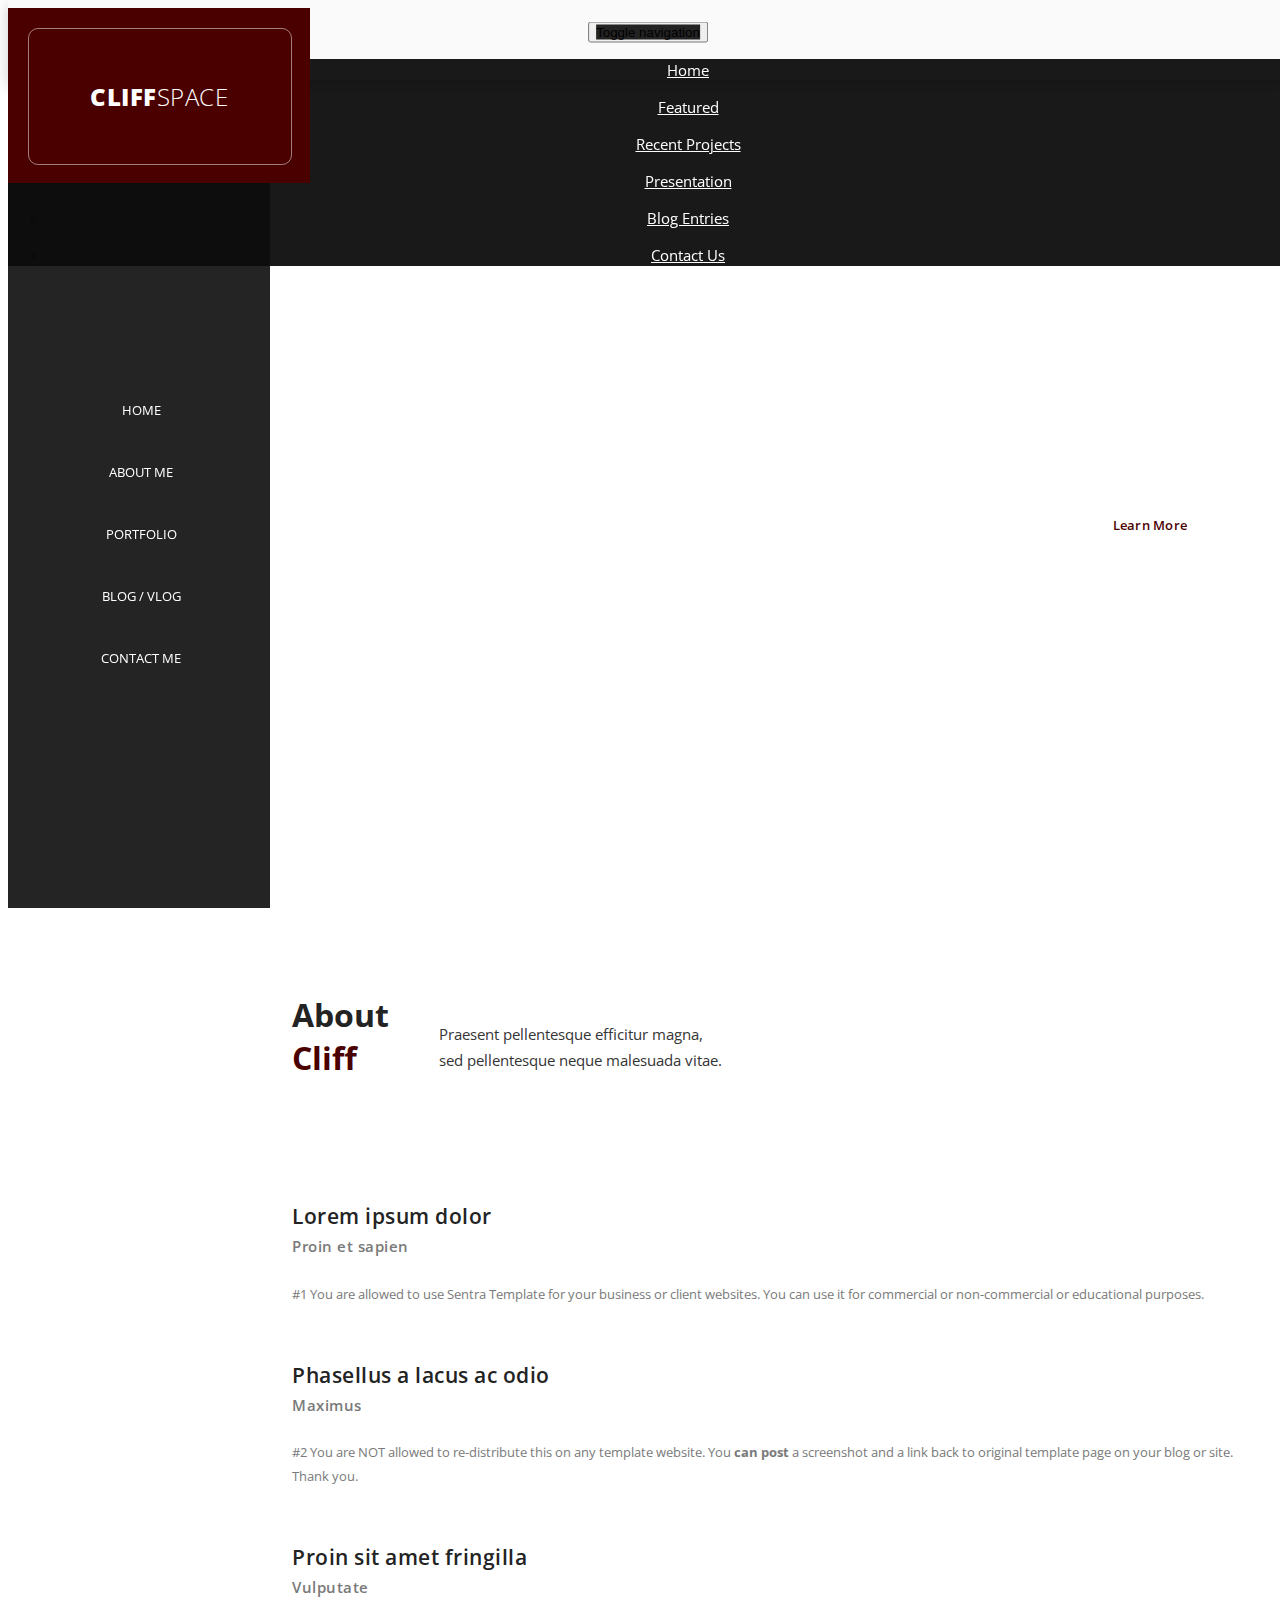
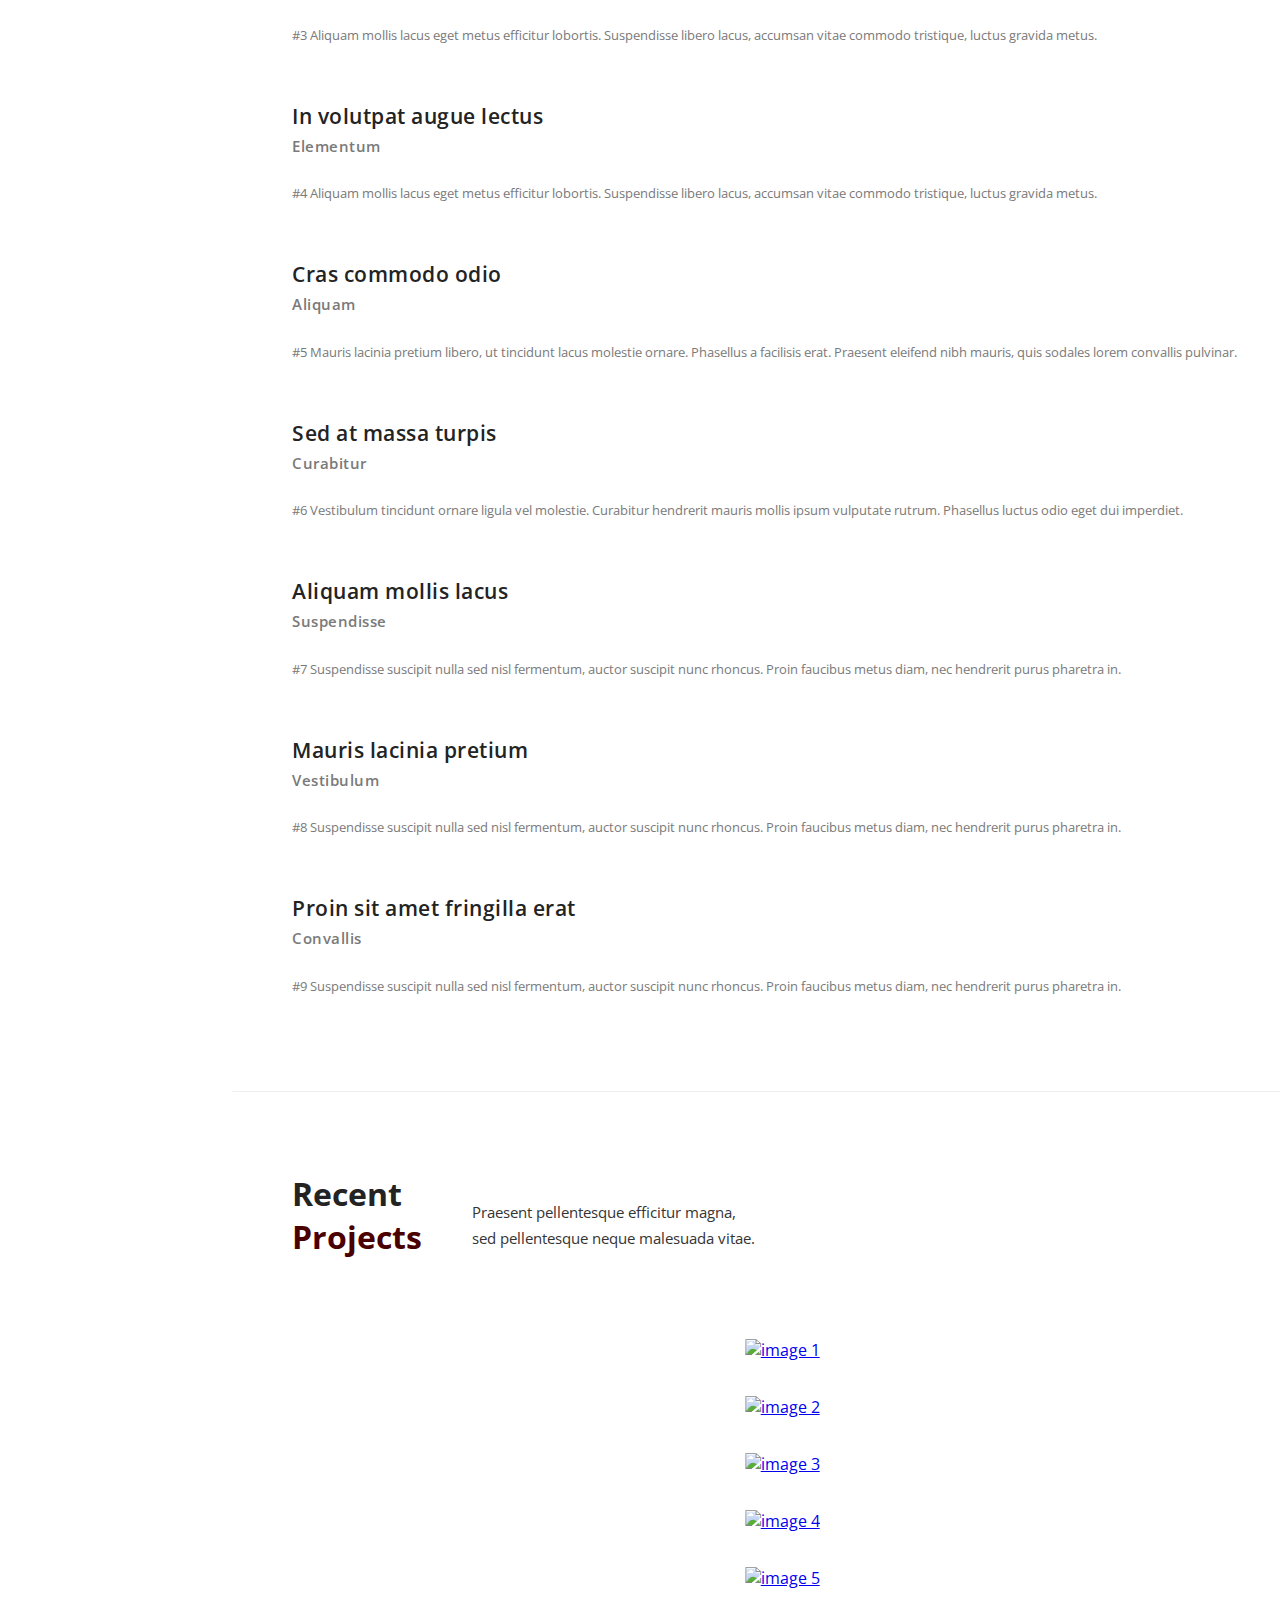
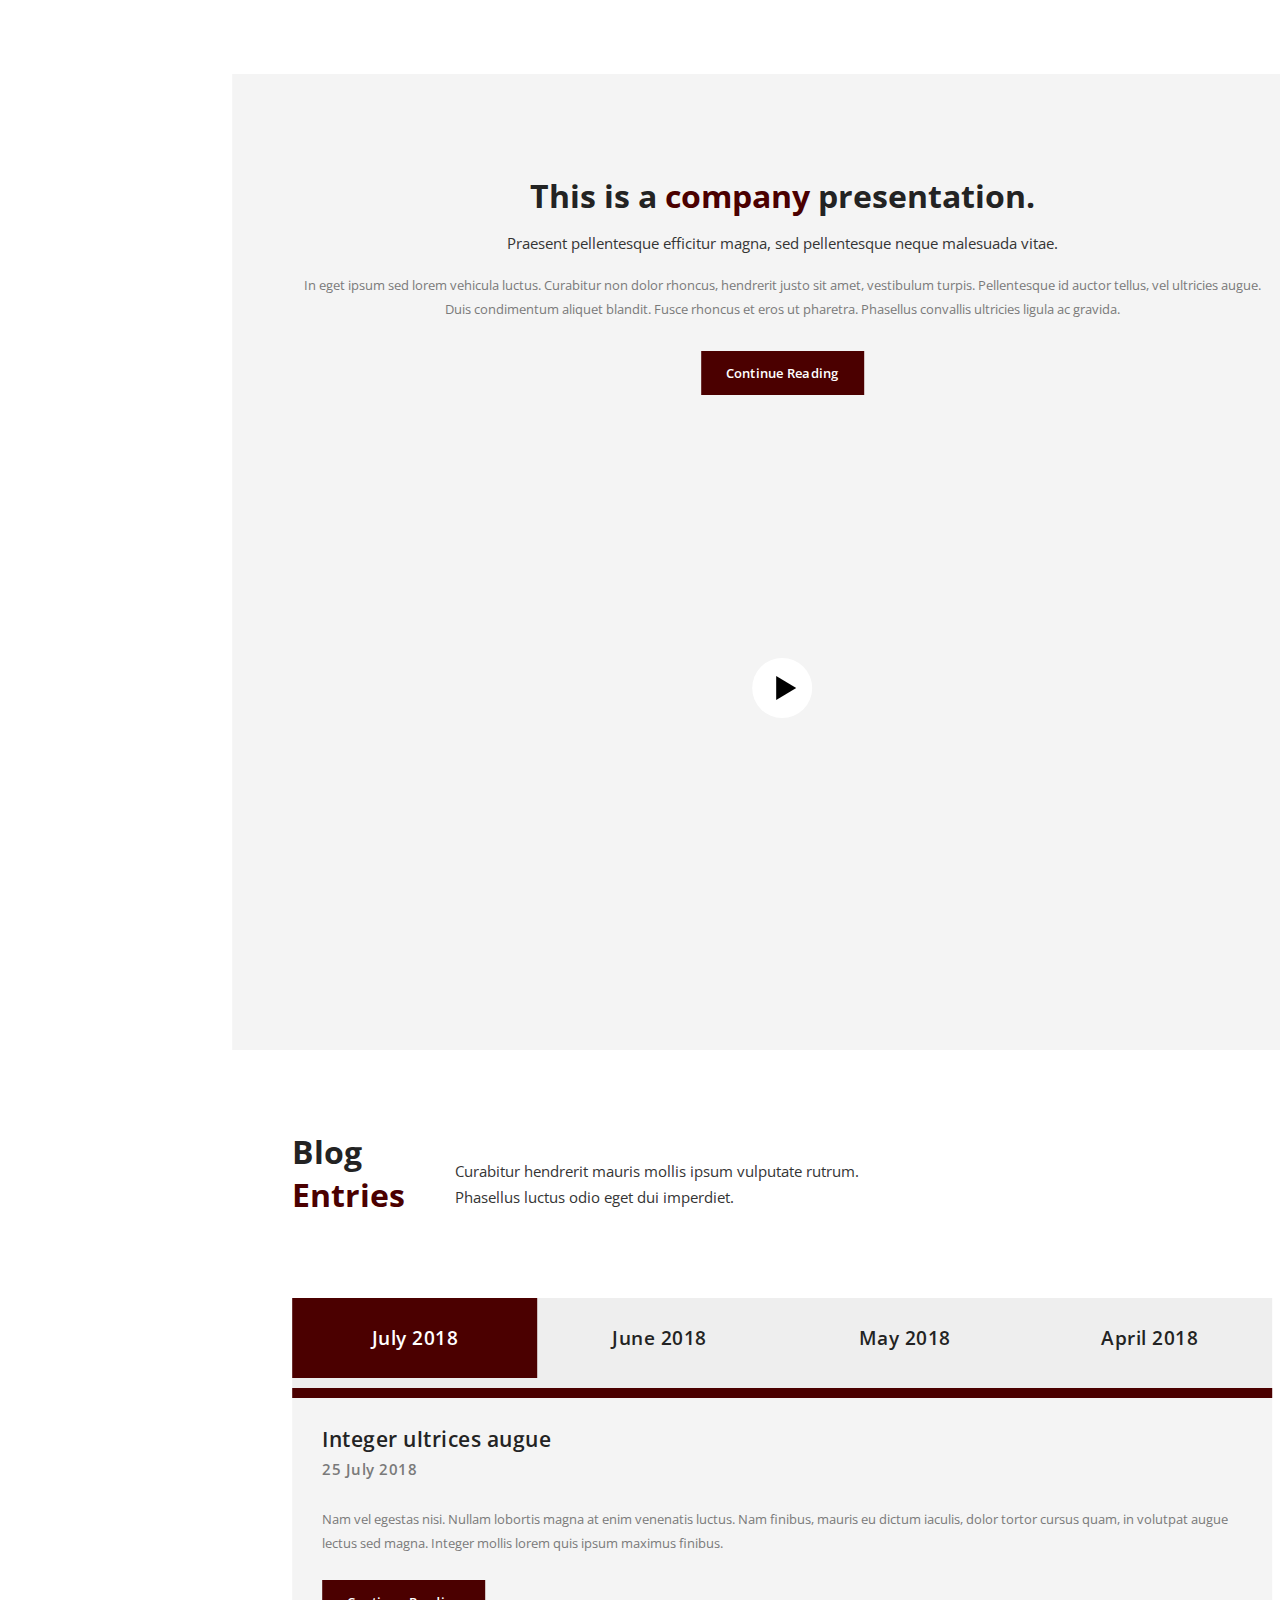
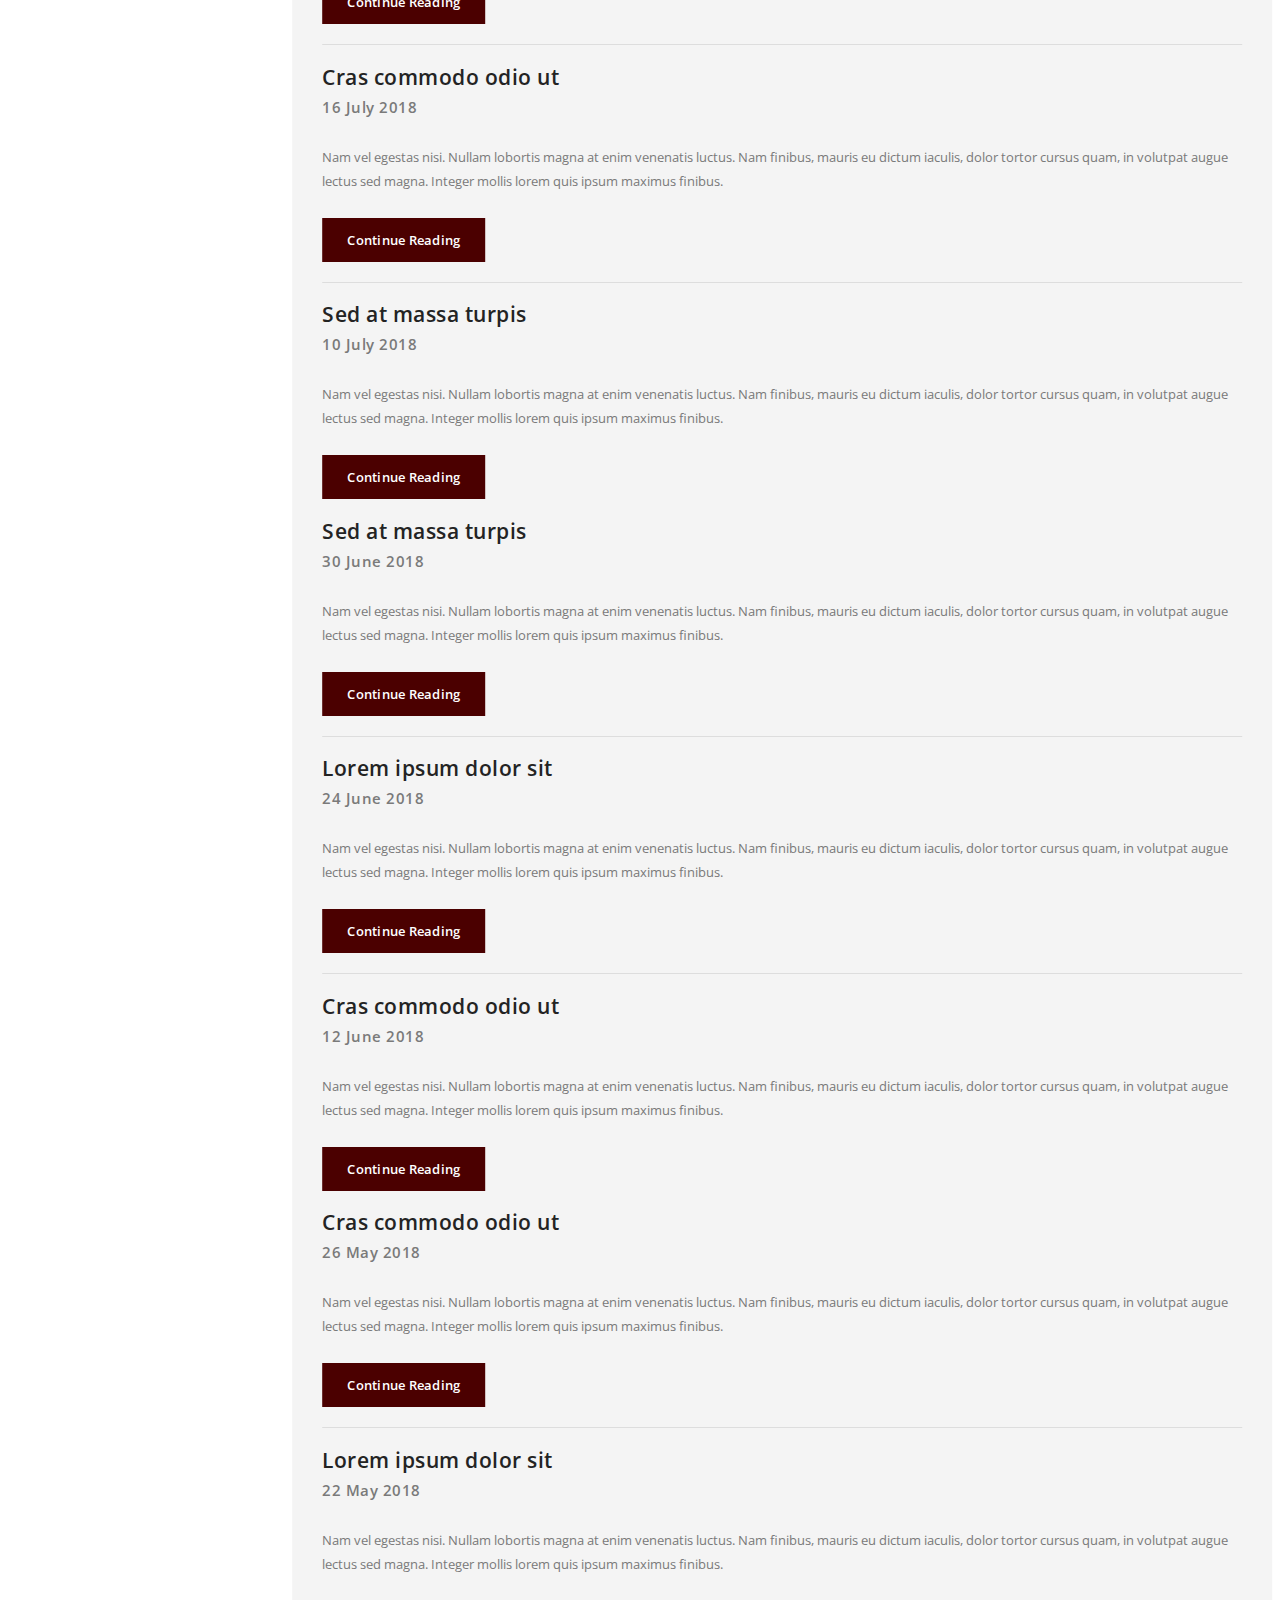
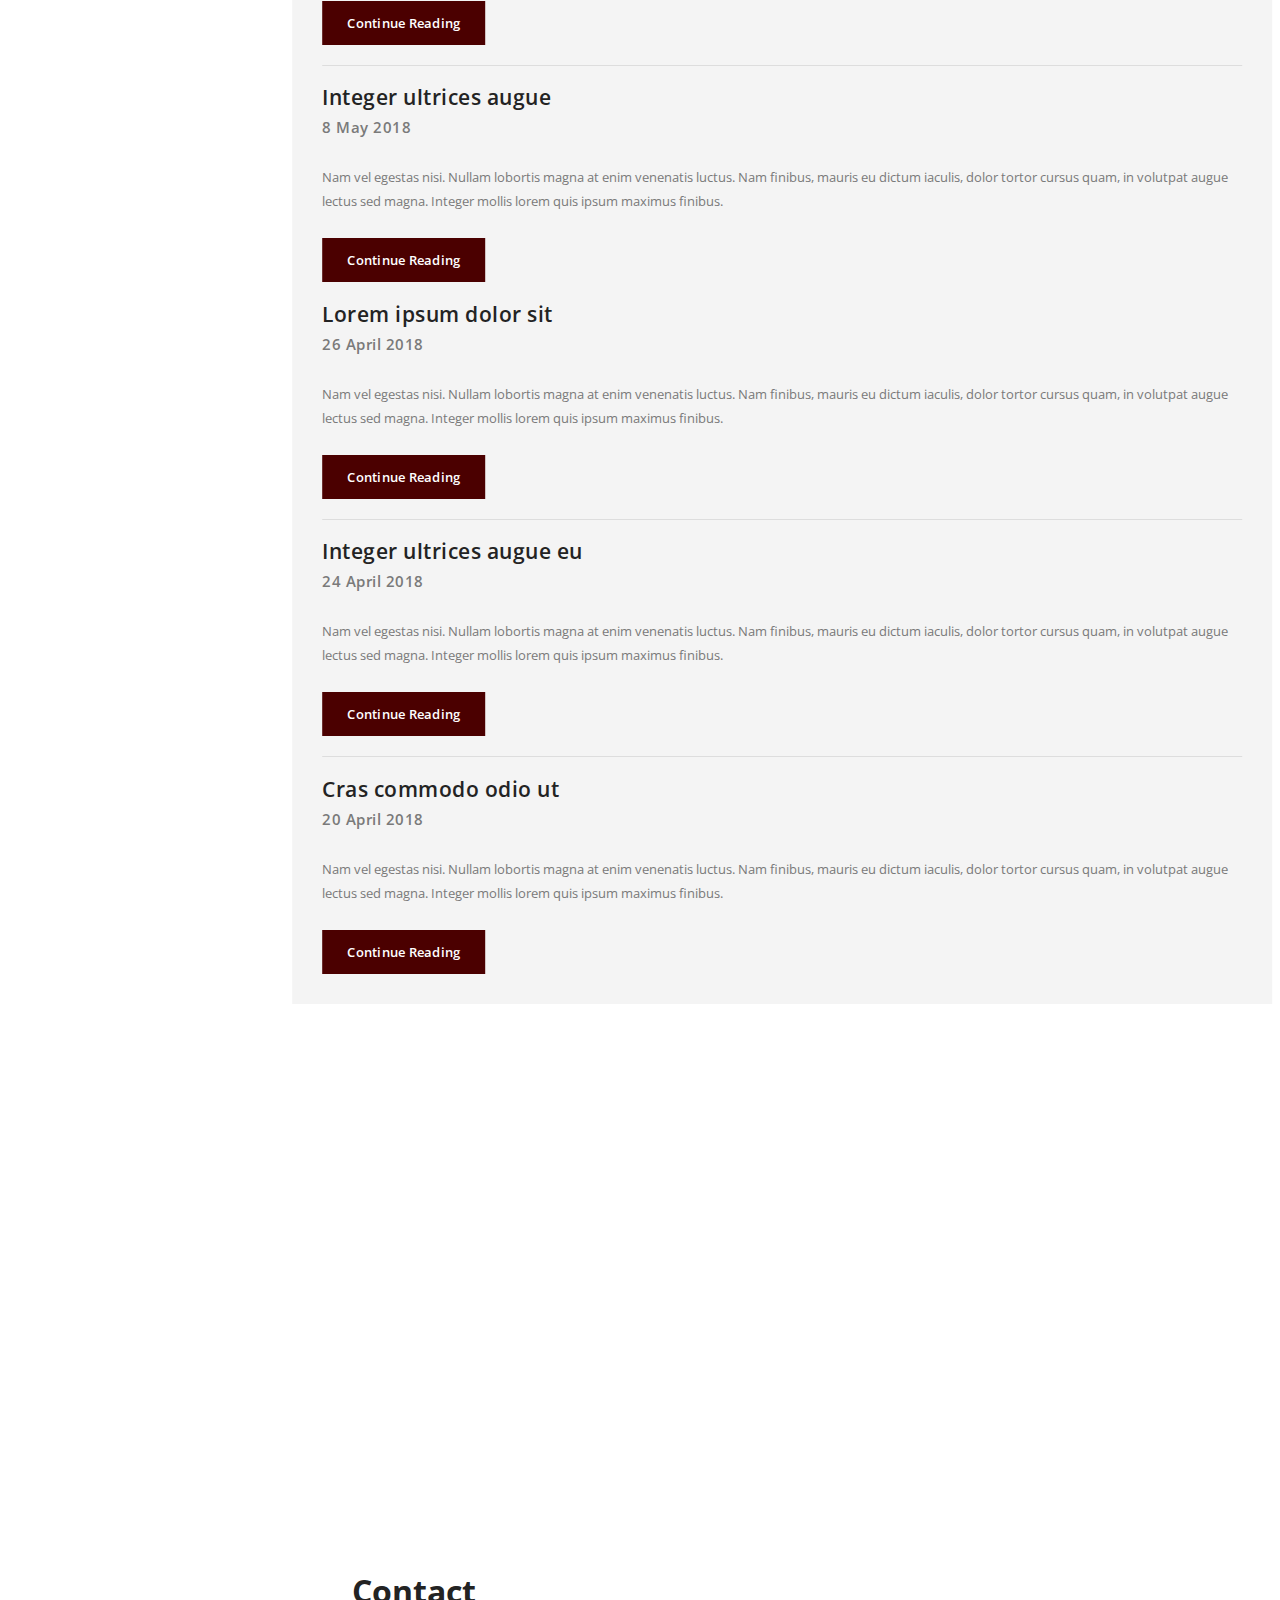
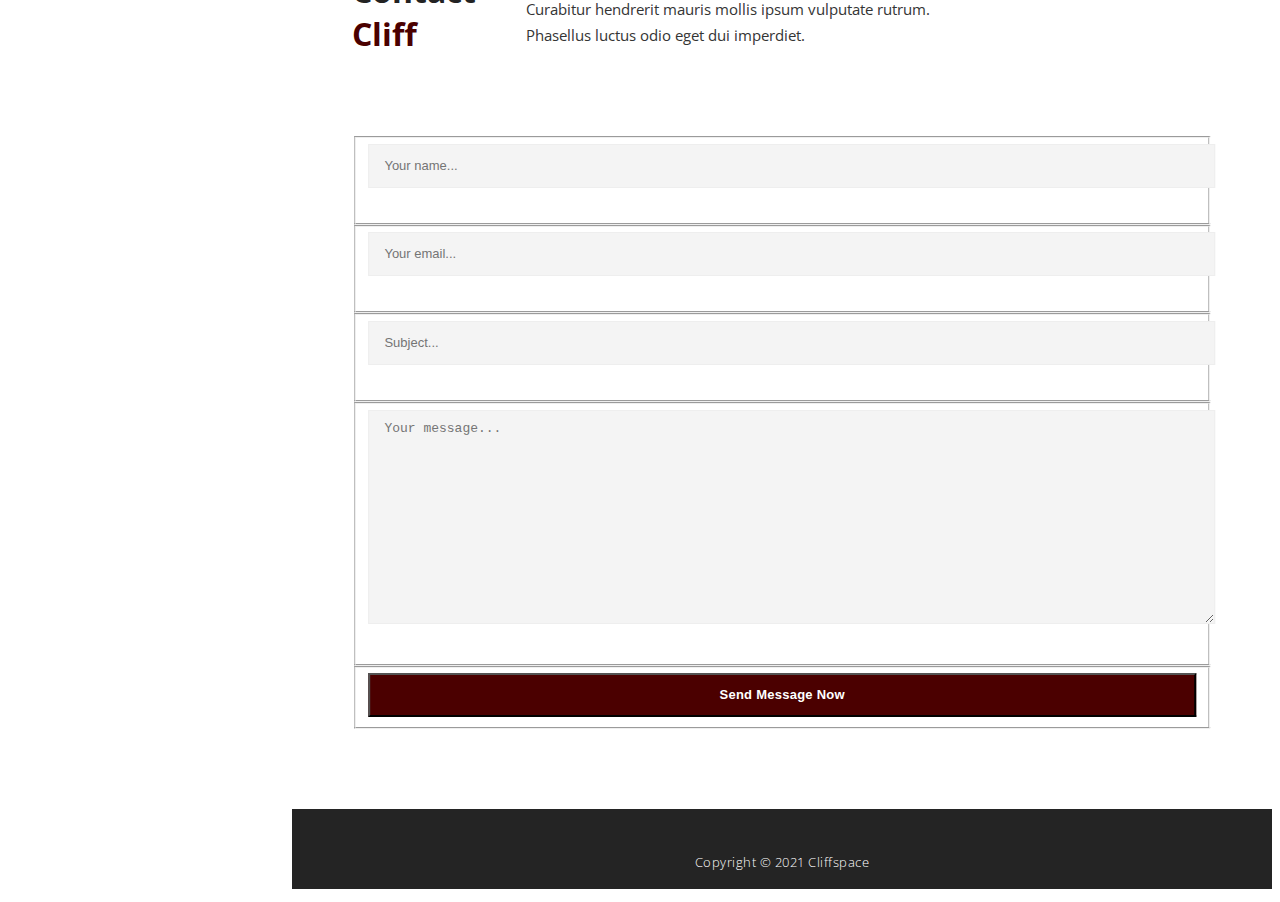
==== index.html @ 3f1f23f9 "merged cliffspace_src folder with this" ====
<!DOCTYPE html>
<html>
    <head>
        <meta charset="utf-8">
        <meta http-equiv="X-UA-Compatible" content="IE=edge,chrome=1">
        <title>Sentra - Free Bootstrap Theme</title>
        
<!-- 
    Author:  Cliff
    Components from: TemplateMo & Tooplate [Sentra, Earth]
-->
        <meta name="description" content="">
        <meta name="viewport" content="width=device-width, initial-scale=1">
        <link rel="apple-touch-icon" href="apple-touch-icon.png">

        <link rel="stylesheet" href="css/bootstrap.min.css">
        <link rel="stylesheet" href="css/bootstrap-theme.min.css">
        <link rel="stylesheet" href="css/fontAwesome.css">
        <link rel="stylesheet" href="css/light-box.css">
        <link rel="stylesheet" href="css/owl-carousel.css">
        <link rel="stylesheet" href="css/templatemo-style.css">
        <link rel="stylesheet" href="css/cliff-style.css">

        <link href="https://fonts.googleapis.com/css?family=Open+Sans:300,400,600,700,800" rel="stylesheet">

        <script src="js/vendor/modernizr-2.8.3-respond-1.4.2.min.js"></script>
    </head>

<body>



        <header class="nav-down responsive-nav hidden-lg hidden-md">
            <button type="button" id="nav-toggle" class="navbar-toggle" data-toggle="collapse" data-target="#main-nav">
                <span class="sr-only">Toggle navigation</span>
                <span class="icon-bar"></span>
                <span class="icon-bar"></span>
                <span class="icon-bar"></span>
            </button>
            <!--/.navbar-header-->
            <div id="main-nav" class="collapse navbar-collapse">

                <nav>
                    <ul class="nav navbar-nav">
                        <li><a href="#top">Home</a></li>
                        <li><a href="#featured">Featured</a></li>
                        <li><a href="#projects">Recent Projects</a></li>
                        <li><a href="#video">Presentation</a></li>
                        <li><a href="#blog">Blog Entries</a></li>
                        <li><a href="#contact">Contact Us</a></li>
                    </ul>
                </nav>
            </div>
        </header>

        <div class="sidebar-navigation hidde-sm hidden-xs">
            <div class="logo">
                <a href="#">
                    <h1>
                        Cliff<em>Space</em>
                    </h1>
                </a>
            </div>
            <nav>
                <ul>          
                    <li><a href="#top"><img src="assets/images/icon-1.png" alt=""> <em>Home</em></a></li>
                    <li><a href="#featured"><img src="assets/images/icon-2.png" alt=""> <em>About me</em></a></li>
                    <li><a href="#projects"><img src="assets/images/icon-3.png" alt=""> <em>Portfolio</em></a></li>
                    <!-- <li><a href="#video"><img src="assets/images/icon-4.png" alt=""> <em>Contact me</em></a></li> -->
                    <li><a href="#blog"><img src="assets/images/icon-4.png" alt=""> <em>Blog / Vlog</em></a></li>
                    <li><a href="#contact"><img src="assets/images/icon-4.png" alt=""> <em>Contact Me</em></a></li>
                </ul>

<!--                 <ul>
                    <li>
                        <a href="#top">
                            <span class="rect"></span>
                            <span class="circle"></span>
                            Home
                        </a>
                    </li>
                    <li>
                        <a href="#featured">
                            <span class="rect"></span>
                            <span class="circle"></span>
                            Featured
                        </a>
                    </li>
                    <li>
                        <a href="#projects">
                            <span class="rect"></span>
                            <span class="circle"></span>
                            Recent Work
                        </a>
                    </li>
                    <li>
                        <a href="#video">
                            <span class="rect"></span>
                            <span class="circle"></span>
                            Presentation
                        </a>
                    </li>
                    <li>
                        <a href="#blog">
                            <span class="rect"></span>
                            <span class="circle"></span>
                            Blog Entires
                        </a>
                    </li>
                    <li>
                        <a href="#contact">
                            <span class="rect"></span>
                            <span class="circle"></span>
                            Contact Us
                        </a>
                    </li>
                </ul> -->
            </nav>
            <ul class="social-icons">
                <li><a href="#"><i class="fa fa-facebook"></i></a></li>
                <li><a href="#"><i class="fa fa-twitter"></i></a></li>
                <li><a href="#"><i class="fa fa-linkedin"></i></a></li>
                <li><a href="#"><i class="fa fa-rss"></i></a></li>
                <li><a href="#"><i class="fa fa-behance"></i></a></li>
            </ul>
        </div>

        <div class="slider">
            <div class="Modern-Slider content-section" id="top">
                <!-- Item -->
                <div class="item item-1">
                    <div class="img-fill">
                    <div class="image"></div>
                    <div class="info">
                        <div>
                          <h1>Hi, Welcome to my space</h1>
                          <p> I'm Clifford Olawaiye </p>
                          <div class="white-button button">
                              <a href="#featured">Discover More</a>
                          </div>
                        </div>
                        </div>
                    </div>
                </div>
                <!-- // Item -->
                <!-- Item -->
                <div class="item item-2">
                    <div class="img-fill">
                        <div class="image"></div>
                        <div class="info">
                        <div>
                            <h1>Hi, Welcome to my space</h1>
                            <p> I'm an IoT solution architect </p>
                          
                          <div class="white-button button">
                              <a href="#featured">Share More</a>
                          </div>
                        </div>
                        </div>
                    </div>
                </div>
                <!-- // Item -->
                <!-- Item -->
                <div class="item item-3">
                    <div class="img-fill">
                        <div class="image"></div>
                        <div class="info">
                        <div>
                            <h1>Hi, Welcome to my space</h1>
                            <p> I'm value driven </p>
                          
                          <div class="white-button button">
                              <a href="#featured">Learn More</a>
                          </div>
                        </div>
                        </div>
                    </div>
                </div>
                <!-- // Item -->
            </div>
        </div>


        <div class="page-content">
            <section id="featured" class="content-section">
                <div class="section-heading">
                    <h1>About <br><em>Cliff</em></h1>
                    <p>Praesent pellentesque efficitur magna, 
                    <br>sed pellentesque neque malesuada vitae.</p>
                </div>
                <div class="section-content">
                    <div class="owl-carousel owl-theme">
                        <div class="item">
                            <div class="image">
                                <img src="img/featured_1.jpg" alt="">
                                <div class="featured-button button">
                                    <a href="#projects">Continue Reading</a>
                                </div>
                            </div>
                            <div class="text-content">
                                <h4>Lorem ipsum dolor</h4>
                                <span>Proin et sapien</span>
                                <p>#1 You are allowed to use Sentra Template for your business or client websites. You can use it for commercial or non-commercial or educational purposes.</p>
                            </div>
                        </div>
                        <div class="item">
                            <div class="image">
                                <img src="img/featured_2.jpg" alt="">
                                <div class="featured-button button">
                                    <a href="#projects">Continue Reading</a>
                                </div>
                            </div>
                            <div class="text-content">
                                <h4>Phasellus a lacus ac odio</h4>
                                <span>Maximus</span>
                                <p>#2 You are NOT allowed to re-distribute this on any template website. You <strong>can post</strong> a screenshot and a link back to original template page on your blog or site. Thank you.</p>
                            </div>
                        </div>
                        <div class="item">
                            <div class="image">
                                <img src="img/featured_3.jpg" alt="">
                                <div class="featured-button button">
                                    <a href="#projects">Continue Reading</a>
                                </div>
                            </div>
                            <div class="text-content">
                                <h4>Proin sit amet fringilla</h4>
                                <span>Vulputate</span>
                                <p>#3 Aliquam mollis lacus eget metus efficitur lobortis. Suspendisse libero lacus, accumsan vitae commodo tristique, luctus gravida metus.</p>
                            </div>
                        </div>
                        <div class="item">
                            <div class="image">
                                <img src="img/featured_2.jpg" alt="">
                                <div class="featured-button button">
                                    <a href="#projects">Continue Reading</a>
                                </div>
                            </div>
                            <div class="text-content">
                                <h4>In volutpat augue lectus</h4>
                                <span>Elementum</span>
                                <p>#4 Aliquam mollis lacus eget metus efficitur lobortis. Suspendisse libero lacus, accumsan vitae commodo tristique, luctus gravida metus.</p>
                            </div>
                        </div>
                        <div class="item">
                            <div class="image">
                                <img src="img/featured_1.jpg" alt="">
                                <div class="featured-button button">
                                    <a href="#projects">Continue Reading</a>
                                </div>
                            </div>
                            <div class="text-content">
                                <h4>Cras commodo odio</h4>
                                <span>Aliquam</span>
                                <p>#5 Mauris lacinia pretium libero, ut tincidunt lacus molestie ornare. Phasellus a facilisis erat. Praesent eleifend nibh mauris, quis sodales lorem convallis pulvinar.</p>
                            </div>
                        </div>
                        <div class="item">
                            <div class="image">
                                <img src="img/featured_3.jpg" alt="">
                                <div class="featured-button button">
                                    <a href="#projects">Continue Reading</a>
                                </div>
                            </div>
                            <div class="text-content">
                                <h4>Sed at massa turpis</h4>
                                <span>Curabitur</span>
                                <p>#6 Vestibulum tincidunt ornare ligula vel molestie. Curabitur hendrerit mauris mollis ipsum vulputate rutrum. Phasellus luctus odio eget dui imperdiet.</p>
                            </div>
                        </div>
                        <div class="item">
                            <div class="image">
                                <img src="img/featured_2.jpg" alt="">
                                <div class="featured-button button">
                                    <a href="#projects">Continue Reading</a>
                                </div>
                            </div>
                            <div class="text-content">
                                <h4>Aliquam mollis lacus</h4>
                                <span>Suspendisse</span>
                                <p>#7 Suspendisse suscipit nulla sed nisl fermentum, auctor suscipit nunc rhoncus. Proin faucibus metus diam, nec hendrerit purus pharetra in.</p>
                            </div>
                        </div>
                        <div class="item">
                            <div class="image">
                                <img src="img/featured_1.jpg" alt="">
                                <div class="featured-button button">
                                    <a href="#projects">Continue Reading</a>
                                </div>
                            </div>
                            <div class="text-content">
                                <h4>Mauris lacinia pretium</h4>
                                <span>Vestibulum</span>
                                <p>#8 Suspendisse suscipit nulla sed nisl fermentum, auctor suscipit nunc rhoncus. Proin faucibus metus diam, nec hendrerit purus pharetra in.</p>
                            </div>
                        </div>
                        <div class="item">
                            <div class="image">
                                <img src="img/featured_3.jpg" alt="">
                                <div class="featured-button button">
                                    <a href="#projects">Continue Reading</a>
                                </div>
                            </div>
                            <div class="text-content">
                                <h4>Proin sit amet fringilla erat</h4>
                                <span>Convallis</span>
                                <p>#9 Suspendisse suscipit nulla sed nisl fermentum, auctor suscipit nunc rhoncus. Proin faucibus metus diam, nec hendrerit purus pharetra in.</p>
                            </div>
                        </div>
                    </div>
                </div>
            </section>
            <section id="projects" class="content-section">
                <div class="section-heading">
                    <h1>Recent<br><em>Projects</em></h1>
                    <p>Praesent pellentesque efficitur magna, 
                    <br>sed pellentesque neque malesuada vitae.</p>
                </div>
                <div class="section-content">
                    <div class="masonry">
                        <div class="row">
                            <div class="item">
                                <div class="col-md-8">
                                    <a href="img/portfolio_big_1.jpg" data-lightbox="image"><img src="img/portfolio_1.jpg" alt="image 1"></a>
                                </div>
                            </div>
                            <div class="item second-item">
                                <div class="col-md-4">
                                    <a href="img/portfolio_big_2.jpg" data-lightbox="image"><img src="img/portfolio_2.jpg" alt="image 2"></a>
                                </div>
                            </div>
                            <div class="item">
                                <div class="col-md-4">
                                    <a href="img/portfolio_big_3.jpg" data-lightbox="image"><img src="img/portfolio_3.jpg" alt="image 3"></a>
                                </div>
                            </div>
                            <div class="item">
                                <div class="col-md-4">
                                    <a href="img/portfolio_big_4.jpg" data-lightbox="image"><img src="img/portfolio_4.jpg" alt="image 4"></a>
                                </div>
                            </div>
                            <div class="item">
                                <div class="col-md-8">
                                    <a href="img/portfolio_big_5.jpg" data-lightbox="image"><img src="img/portfolio_5.jpg" alt="image 5"></a>
                                </div>
                            </div>
                        </div>
                    </div>
                </div>            
            </section>
            <section id="video" class="content-section">
                <div class="row">
                    <div class="col-md-12">
                        <div class="section-heading">
                            <h1>This is a <em>company</em> presentation.</h1>
                            <p>Praesent pellentesque efficitur magna, sed pellentesque neque malesuada vitae.</p>
                        </div>
                        <div class="text-content">
                            <p>In eget ipsum sed lorem vehicula luctus. Curabitur non dolor rhoncus, hendrerit justo sit amet, vestibulum turpis. Pellentesque id auctor tellus, vel ultricies augue. Duis condimentum aliquet blandit. Fusce rhoncus et eros ut pharetra. Phasellus convallis ultricies ligula ac gravida.</p>
                        </div>
                        <div class="accent-button button">
                            <a href="#blog">Continue Reading</a>
                        </div>
                    </div>
                    <div class="col-md-12">
                        <div class="box-video">
                            <div class="bg-video" style="background-image: url(https://unsplash.imgix.net/photo-1425036458755-dc303a604201?fit=crop&fm=jpg&q=75&w=1000);">
                                <div class="bt-play">Play</div>
                            </div>
                            <div class="video-container">
                                <iframe width="100%" height="520" src="https://www.youtube.com/embed/j-_7Ub-Zkow?rel=0&amp;showinfo=0" frameborder="0" allowfullscreen="allowfullscreen"></iframe>
                            </div>
                        </div>
                    </div>
                </div>
            </section>
            <section id="blog" class="content-section">
                <div class="section-heading">
                    <h1>Blog<br><em>Entries</em></h1>
                    <p>Curabitur hendrerit mauris mollis ipsum vulputate rutrum. 
                    <br>Phasellus luctus odio eget dui imperdiet.</p>
                </div>
                <div class="section-content">
                    <div class="tabs-content">
                        <div class="wrapper">
                            <ul class="tabs clearfix" data-tabgroup="first-tab-group">
                              <li><a href="#tab1" class="active">July 2018</a></li>
                              <li><a href="#tab2">June 2018</a></li>
                              <li><a href="#tab3">May 2018</a></li>
                              <li><a href="#tab4">April 2018</a></li>
                            </ul>
                            <section id="first-tab-group" class="tabgroup">
                                <div id="tab1">
                                    <ul>
                                        <li>
                                            <div class="item">
                                                <img src="img/blog_1.jpg" alt="">
                                                <div class="text-content">
                                                    <h4>Integer ultrices augue</h4>
                                                    <span>25 July 2018</span>
                                                    <p>Nam vel egestas nisi. Nullam lobortis magna at enim venenatis luctus. Nam finibus, mauris eu dictum iaculis, dolor tortor cursus quam, in volutpat augue lectus sed magna. Integer mollis lorem quis ipsum maximus finibus.</p>
                                                    
                                                    <div class="accent-button button">
                                                        <a href="#contact">Continue Reading</a>
                                                    </div>
                                                </div>
                                            </div>
                                        </li>
                                        <li>
                                            <div class="item">
                                                <img src="img/blog_2.jpg" alt="">
                                                <div class="text-content">
                                                    <h4>Cras commodo odio ut</h4>
                                                    <span>16 July 2018</span>
                                                    <p>Nam vel egestas nisi. Nullam lobortis magna at enim venenatis luctus. Nam finibus, mauris eu dictum iaculis, dolor tortor cursus quam, in volutpat augue lectus sed magna. Integer mollis lorem quis ipsum maximus finibus.</p>
                                                    
                                                    <div class="accent-button button">
                                                        <a href="#contact">Continue Reading</a>
                                                    </div>
                                                </div>
                                            </div>
                                        </li>
                                        <li>
                                            <div class="item">
                                                <img src="img/blog_3.jpg" alt="">
                                                <div class="text-content">
                                                    <h4>Sed at massa turpis</h4>
                                                    <span>10 July 2018</span>
                                                    <p>Nam vel egestas nisi. Nullam lobortis magna at enim venenatis luctus. Nam finibus, mauris eu dictum iaculis, dolor tortor cursus quam, in volutpat augue lectus sed magna. Integer mollis lorem quis ipsum maximus finibus.</p>
                                                    
                                                    <div class="accent-button button">
                                                        <a href="#contact">Continue Reading</a>
                                                    </div>
                                                </div>
                                            </div>
                                        </li>
                                    </ul>
                                </div>
                                <div id="tab2">
                                    <ul>
                                        <li>
                                            <div class="item">
                                                <img src="img/blog_3.jpg" alt="">
                                                <div class="text-content">
                                                    <h4>Sed at massa turpis</h4>
                                                    <span>30 June 2018</span>
                                                    <p>Nam vel egestas nisi. Nullam lobortis magna at enim venenatis luctus. Nam finibus, mauris eu dictum iaculis, dolor tortor cursus quam, in volutpat augue lectus sed magna. Integer mollis lorem quis ipsum maximus finibus.</p>
                                                    
                                                    <div class="accent-button button">
                                                        <a href="#contact">Continue Reading</a>
                                                    </div>
                                                </div>
                                            </div>
                                        </li>
                                        <li>
                                            <div class="item">
                                                <img src="img/blog_1.jpg" alt="">
                                                <div class="text-content">
                                                    <h4>Lorem ipsum dolor sit</h4>
                                                    <span>24 June 2018</span>
                                                    <p>Nam vel egestas nisi. Nullam lobortis magna at enim venenatis luctus. Nam finibus, mauris eu dictum iaculis, dolor tortor cursus quam, in volutpat augue lectus sed magna. Integer mollis lorem quis ipsum maximus finibus.</p>
                                                    
                                                    <div class="accent-button button">
                                                        <a href="#contact">Continue Reading</a>
                                                    </div>
                                                </div>
                                            </div>
                                        </li>
                                        <li>
                                            <div class="item">
                                                <img src="img/blog_2.jpg" alt="">
                                                <div class="text-content">
                                                    <h4>Cras commodo odio ut</h4>
                                                    <span>12 June 2018</span>
                                                    <p>Nam vel egestas nisi. Nullam lobortis magna at enim venenatis luctus. Nam finibus, mauris eu dictum iaculis, dolor tortor cursus quam, in volutpat augue lectus sed magna. Integer mollis lorem quis ipsum maximus finibus.</p>
                                                    
                                                    <div class="accent-button button">
                                                        <a href="#contact">Continue Reading</a>
                                                    </div>
                                                </div>
                                            </div>
                                        </li>
                                    </ul>
                                </div>
                                <div id="tab3">
                                    <ul>
                                        <li>
                                            <div class="item">
                                                <img src="img/blog_2.jpg" alt="">
                                                <div class="text-content">
                                                    <h4>Cras commodo odio ut</h4>
                                                    <span>26 May 2018</span>
                                                    <p>Nam vel egestas nisi. Nullam lobortis magna at enim venenatis luctus. Nam finibus, mauris eu dictum iaculis, dolor tortor cursus quam, in volutpat augue lectus sed magna. Integer mollis lorem quis ipsum maximus finibus.</p>
                                                    
                                                    <div class="accent-button button">
                                                        <a href="#contact">Continue Reading</a>
                                                    </div>
                                                </div>
                                            </div>
                                        </li>
                                        <li>
                                            <div class="item">
                                                <img src="img/blog_1.jpg" alt="">
                                                <div class="text-content">
                                                    <h4>Lorem ipsum dolor sit</h4>
                                                    <span>22 May 2018</span>
                                                    <p>Nam vel egestas nisi. Nullam lobortis magna at enim venenatis luctus. Nam finibus, mauris eu dictum iaculis, dolor tortor cursus quam, in volutpat augue lectus sed magna. Integer mollis lorem quis ipsum maximus finibus.</p>
                                                    
                                                    <div class="accent-button button">
                                                        <a href="#contact">Continue Reading</a>
                                                    </div>
                                                </div>
                                            </div>
                                        </li>
                                        <li>
                                            <div class="item">
                                                <img src="img/blog_3.jpg" alt="">
                                                <div class="text-content">
                                                    <h4>Integer ultrices augue</h4>
                                                    <span>8 May 2018</span>
                                                    <p>Nam vel egestas nisi. Nullam lobortis magna at enim venenatis luctus. Nam finibus, mauris eu dictum iaculis, dolor tortor cursus quam, in volutpat augue lectus sed magna. Integer mollis lorem quis ipsum maximus finibus.</p>
                                                    
                                                    <div class="accent-button button">
                                                        <a href="#contact">Continue Reading</a>
                                                    </div>
                                                </div>
                                            </div>
                                        </li>
                                    </ul>
                                </div>
                                <div id="tab4">
                                    <ul>
                                        <li>
                                            <div class="item">
                                                <img src="img/blog_1.jpg" alt="">
                                                <div class="text-content">
                                                    <h4>Lorem ipsum dolor sit</h4>
                                                    <span>26 April 2018</span>
                                                    <p>Nam vel egestas nisi. Nullam lobortis magna at enim venenatis luctus. Nam finibus, mauris eu dictum iaculis, dolor tortor cursus quam, in volutpat augue lectus sed magna. Integer mollis lorem quis ipsum maximus finibus.</p>
                                                    
                                                    <div class="accent-button button">
                                                        <a href="#contact">Continue Reading</a>
                                                    </div>
                                                </div>
                                            </div>
                                        </li>                                
                                        <li>
                                            <div class="item">
                                                <img src="img/blog_3.jpg" alt="">
                                                <div class="text-content">
                                                    <h4>Integer ultrices augue eu</h4>
                                                    <span>24 April 2018</span>
                                                    <p>Nam vel egestas nisi. Nullam lobortis magna at enim venenatis luctus. Nam finibus, mauris eu dictum iaculis, dolor tortor cursus quam, in volutpat augue lectus sed magna. Integer mollis lorem quis ipsum maximus finibus.</p>
                                                    
                                                    <div class="accent-button button">
                                                        <a href="#contact">Continue Reading</a>
                                                    </div>
                                                </div>
                                            </div>
                                        </li>
                                        <li>
                                            <div class="item">
                                                <img src="img/blog_2.jpg" alt="">
                                                <div class="text-content">
                                                    <h4>Cras commodo odio ut</h4>
                                                    <span>20 April 2018</span>
                                                    <p>Nam vel egestas nisi. Nullam lobortis magna at enim venenatis luctus. Nam finibus, mauris eu dictum iaculis, dolor tortor cursus quam, in volutpat augue lectus sed magna. Integer mollis lorem quis ipsum maximus finibus.</p>
                                                    
                                                    <div class="accent-button button">
                                                        <a href="#contact">Continue Reading</a>
                                                    </div>
                                                </div>
                                            </div>
                                        </li>
                                    </ul>
                                </div>
                            </section> 
                        </div>
                    </div>
                </div>
            </section>
            <section id="contact" class="content-section">
                <div id="map">
                
                	<!-- How to change your own map point
                           1. Go to Google Maps
                           2. Click on your location point
                           3. Click "Share" and choose "Embed map" tab
                           4. Copy only URL and paste it within the src="" field below
                    -->
                    <iframe src="https://www.google.com/maps/embed?pb=!1m18!1m12!1m3!1d1197183.8373802372!2d-1.9415093691103689!3d6.781986417238027!2m3!1f0!2f0!3f0!3m2!1i1024!2i768!4f13.1!3m3!1m2!1s0xfdb96f349e85efd%3A0xb8d1e0b88af1f0f5!2sKumasi+Central+Market!5e0!3m2!1sen!2sth!4v1532967884907" width="100%" height="400px" frameborder="0" style="border:0" allowfullscreen></iframe>
                </div>
                <div id="contact-content">
                    <div class="section-heading">
                        <h1>Contact<br><em>Cliff</em></h1>
                        <p>Curabitur hendrerit mauris mollis ipsum vulputate rutrum. 
                        <br>Phasellus luctus odio eget dui imperdiet.</p>
                        
                    </div>
                    <div class="section-content">
                        <form id="contact" action="#" method="post">
                            <div class="row">
                                <div class="col-md-4">
                                  <fieldset>
                                    <input name="name" type="text" class="form-control" id="name" placeholder="Your name..." required="">
                                  </fieldset>
                                </div>
                                <div class="col-md-4">
                                  <fieldset>
                                    <input name="email" type="email" class="form-control" id="email" placeholder="Your email..." required="">
                                  </fieldset>
                                </div>
                                 <div class="col-md-4">
                                  <fieldset>
                                    <input name="subject" type="text" class="form-control" id="subject" placeholder="Subject..." required="">
                                  </fieldset>
                                </div>
                                <div class="col-md-12">
                                  <fieldset>
                                    <textarea name="message" rows="6" class="form-control" id="message" placeholder="Your message..." required=""></textarea>
                                  </fieldset>
                                </div>
                                <div class="col-md-12">
                                  <fieldset>
                                    <button type="submit" id="form-submit" class="btn">Send Message Now</button>
                                  </fieldset>
                                </div>
                            </div>
                        </form>
                    </div>
                </div>
            </section>
            <section class="footer">
                <p>Copyright &copy; 2021 Cliffspace 
                
                </p>
            </section>
        </div>

    <script src="https://ajax.googleapis.com/ajax/libs/jquery/1.11.2/jquery.min.js"></script>
    <script>window.jQuery || document.write('<script src="js/vendor/jquery-1.11.2.min.js"><\/script>')</script>

    <script src="js/vendor/bootstrap.min.js"></script>
    
    <script src="js/plugins.js"></script>
    <script src="js/main.js"></script>

    <script>
        // Hide Header on on scroll down
        var didScroll;
        var lastScrollTop = 0;
        var delta = 5;
        var navbarHeight = $('header').outerHeight();

        $(window).scroll(function(event){
            didScroll = true;
        });

        setInterval(function() {
            if (didScroll) {
                hasScrolled();
                didScroll = false;
            }
        }, 250);

        function hasScrolled() {
            var st = $(this).scrollTop();
            
            // Make sure they scroll more than delta
            if(Math.abs(lastScrollTop - st) <= delta)
                return;
            
            // If they scrolled down and are past the navbar, add class .nav-up.
            // This is necessary so you never see what is "behind" the navbar.
            if (st > lastScrollTop && st > navbarHeight){
                // Scroll Down
                $('header').removeClass('nav-down').addClass('nav-up');
            } else {
                // Scroll Up
                if(st + $(window).height() < $(document).height()) {
                    $('header').removeClass('nav-up').addClass('nav-down');
                }
            }
            
            lastScrollTop = st;
        }
    </script>

    <script src="http://ajax.googleapis.com/ajax/libs/jquery/1.10.2/jquery.min.js" type="text/javascript"></script>

</body>
</html>
---- css/templatemo-style.css ----
/* 
  Author:  Cliff
  Components from: TemplateMo & Tooplate [Sentra, Earth]
*/


body {
  font-family: 'Open Sans', sans-serif;
  /* background-color: rgba(25, 25, 25,0.9); */
}

p {
  font-size: 13px;
  color: #7a7a7a;
  line-height: 24px;
}

.page-content {
  width: 77.5%;
  float: right;
}

.content-section {
  padding-top: 80px;
  position: relative;
  width: 100%;
  display: inline-block;
  height: auto;
  left: 50%;
  text-align: center;
  -webkit-transform: translateX(-50%);
  -moz-transform: translateX(-50%);
  -ms-transform: translateX(-50%);
  -o-transform: translateX(-50%);
  transform: translateX(-50%);
}

.section-heading {
  text-align: left;
  position: relative;
  margin-bottom: 60px;
}

.section-heading h1 {
  margin-top: 0px;
  font-size: 32px;
  color: #232323;
  display: inline-block;
  margin-right: 50px;
}

.section-heading em {
  font-style: normal;
  font-weight: 700;
  color: #4b0000;
}

.section-heading p {
  display: inline-block;
  font-size: 15px;
  line-height: 26px;
  color: #343434;
  position: absolute;
  top: 12.5px;
}

.white-button a {
  font-size: 13px;
  font-weight: 600;
  color: #4b0000;
  text-transform: capitalize;
  background-color: #fff;
  display: inline-block;
  height: 44px;
  line-height: 44px;
  padding: 0px 25px;
  letter-spacing: 0.25px;
  text-decoration: none;
  transition: all 0.3s;
}

.white-button a:hover {
  background-color: #4b0000;
  color: #fff;
}

.accent-button a {
  font-size: 13px;
  font-weight: 600;
  color: #fff;
  text-transform: capitalize;
  background-color: #4b0000;
  display: inline-block;
  height: 44px;
  line-height: 44px;
  padding: 0px 25px;
  letter-spacing: 0.25px;
  text-decoration: none;
  transition: all 0.3s;
}

.accent-button a:hover {
  background-color: #fff;
  color: #4b0000;
}

header {
    position: fixed;
    top: 0;
    transition: top 0.3s ease-in-out;
    width: 100%;
}

.nav-up {
    top: -75px;
}

/* Responsive Navigation: DONE! */

.responsive-nav {
  position: fixed;
  z-index: 10;
  width: 100%;
  height: 80px;
  background-color: rgba(250,250,250,.95);
  box-shadow: 0px 5px 15px rgba(0,0,0,0.2);
}

.navbar-toggle {
  position: absolute;
  top: 40%;
  left: 50%;
  display: inline-block;
  -webkit-transform: translateX(-50%) translateY(-50%);
  -moz-transform: translateX(-50%) translateY(-50%);
  -ms-transform: translateX(-50%) translateY(-50%);
  -o-transform: translateX(-50%) translateY(-50%);
  transform: translateX(-50%) translateY(-50%);
}

.navbar-nav {
  margin: 0;
  border: none;
}

#main-nav ul {
  text-align: center;
  background-color: rgba(0,0,0,0.9);
  margin-top: 59px;
  width: 100%;
}
#main-nav ul li {
  margin: 15px 0px;
}
#main-nav ul li:hover {
  background-color: transparent;
}
#main-nav ul li a {
  font-size: 15px;
  text-transform: capitalize;
  color: #fff;
  box-shadow: none;
  border: none;
  background-color: rgba(0,0,0,0);
  outline: 0;
}

#main-nav ul li a:hover {
  opacity: 0.5;
  background-color: transparent;
}

#main-nav ul li a.active-section {
  /*background-color: #ddd;*/
  background-color: rgba(0,0,0,0.8);
}

.navbar-toggle span {
  background-color: #232323;
}


/* Sidebar Style */

.sidebar-navigation {
  width: 20.5%;
  float: left;
  height: 100%;
  position: fixed;
  background-color: rgba(12,12,12,0.9);
  z-index: 10;
}

.sidebar-navigation .logo {
  position: absolute;
  width: 100%;
  height: 15%;
  /*line-height: 100px;*/
  background-color: #4b0000;
  padding: 20px;
  text-align: center;
}

.sidebar-navigation .logo a {
  text-decoration: none;
  color: #fff;
  font-size: 24px;
  font-weight: 700;
  text-transform: uppercase;
  letter-spacing: 0.5px;
  height: 100%;
  width: 100%;
  display: inline-block;
  border: 1px solid rgba(250,250,250,0.5);
  border-radius: 10px;
  outline:none;
  text-align: center;
}

.sidebar-navigation .logo h1 {
  margin: auto;
  font-size: 24px;
  text-transform: uppercase;
  font-weight: 900;
  /*color: #111;*/
  top: 50%;
  left: 50%;
  position: absolute;
  transform: translate(-50%, -50%);*/
}

.sidebar-navigation .logo em {
  font-style: normal;
  font-weight: 300;
}

.sidebar-navigation nav {
  text-align: center;

  position: relative;
  top: 60%;
  left: 60%;
  -webkit-transform: translateX(-60%) translateY(-60%);
  -moz-transform: translateX(-60%) translateY(-60%);
  -ms-transform: translateX(-60%) translateY(-60%);
  -o-transform: translateX(-60%) translateY(-60%);
  transform: translateX(-60%) translateY(-60%);
}

.sidebar-navigation ul {
  /*margin-left: 30px;*/
  /*margin-left: 5%;*/
  list-style: none;
  padding: 0;

}


.sidebar-navigation li{
  padding: 5px 0;
}
.sidebar-navigation span{
  display: inline-block;
  position:relative;
}
.sidebar-navigation nav a{
  /*display: inline-block;
  color: #fff;
  margin-top: 5px;
  text-decoration: none!important;
  font-size: 15px;
  letter-spacing: 0.5px;
  text-transform: capitalize;*/
  text-transform: uppercase;
  font-style: normal;
  text-decoration: none!important;
  color: #fff;
  display: inline-block;
  width: 150px;
  padding: 15px 10px;
  position: relative;
  z-index: 0;
  transition: all .5s;
  outline:none;
}

.sidebar-navigation nav a:focus {
  color: #fff;
}
.sidebar-navigation nav a:hover, nav .active-section {
  color: #fff;
  background-color: rgba(0,0,0,0.8);
}
.sidebar-navigation nav a:hover span, nav .active-section span{
  /*background-color: #ddd;*/
  background-color: rgba(0,0,0,0.8);
}

.sidebar-navigation nav em {
  font-style: normal;
  font-size: 13px;
  text-transform: uppercase;
  /*display: block;*/
  margin-top: 15px;
  color: #fff;
}

.sidebar-navigation .social-icons {
  position: absolute;
  width: 100%;  
  bottom: 10px;
  padding: 0;
  margin: 0;
  text-align: center;
}

.sidebar-navigation .social-icons li {
  display: inline-block;
  margin-right: 15px;
  margin-top: 0px;
  margin-bottom: 0px;
}
.sidebar-navigation .social-icons li:last-child {
  margin-right: 0px;
}

.sidebar-navigation .social-icons li a {
  font-size: 18px;
  color: #fff;
  transition: all 0.5s;
}

.sidebar-navigation .social-icons li a:hover {
  color: #4b0000;
}


/* Slider Style */

.slider .content-section {
  padding-top: 0px;
  min-width: 100%;
  min-height: 100vh;
  width: 100%;
  height: 100vh;
  text-align: center;
}

.slider p a {
	color: #FFF;
}
.slider p a:hover {
	color: #FF0;
	text-decoration: none;
}

.Modern-Slider .info {
  text-align: right;
  position: absolute;
  z-index: 10;
  top: 50%;
  right: 60px;
  -webkit-transform: translateY(-50%);
  -moz-transform: translateY(-50%);
  -ms-transform: translateY(-50%);
  -o-transform: translateY(-50%);
  transform: translateY(-50%);
  display: inline-block;
}

.Modern-Slider .info h1 {
  margin-top: 0px;
  margin-bottom: 15px;
  font-size: 48px;
  color: #fff;
  font-weight: 700;
}

.Modern-Slider .info p {
  font-size: 15px;
  color: #fff;
}

.Modern-Slider .info .white-button {
  margin-top: 30px;
}

.Modern-Slider .info .white-button a:focus {
  outline: none;
}

.Modern-Slider .slick-dots {
  opacity: 0;
}

.Modern-Slider .NextArrow{
  outline: none;
  display: none;
  position:absolute;
  top:60px;
  right:60px;
  width:50px;
  height:50px;
  background:rgba(0,0,0,.50);
  border:0 none;
  margin-top:-22.5px;
  text-align:center;
  font:32px/50px FontAwesome;
  color:#FFF;
  z-index:5;
}

.Modern-Slider .NextArrow:before{content:'\f105';}

.Modern-Slider .PrevArrow{
  outline: none;
  position:absolute;
  top:60px;
  right: 120px;
  width:50px;
  height:50px;
  background:rgba(0,0,0,.50);
  border:0 none;
  margin-top:-22.5px;
  text-align:center;
  font:32px/50px FontAwesome;
  color:#FFF;
  z-index:5;
}

.Modern-Slider .item .image {
  width: 100%;
  height: 100vh;
  background-position: center center;
  background-size: cover;
  display: block;
}

.Modern-Slider .item-1 .image {
  background-image: url(../img/slide_1.jpg);
}

.Modern-Slider .item-2 .image {
  background-image: url(../img/slide_2.jpg);
}

.Modern-Slider .item-3 .image {
  background-image: url(../img/slide_3.jpg);
}

.Modern-Slider .PrevArrow:before{content:'\f104';}

.Modern-Slider .item .image {
  animation: zoomin 12s ease-in-out infinite alternate;
  -webkit-animation: zoomin 12s ease-in-out infinite alternate;
}

@keyframes zoomin {
    0% {-webkit-transform: scale(1);}
    100% {-webkit-transform: scale(1.2);}
}

.Modern-Slider {background:transparent;}

/* ==== Slick Slider Css Ruls === */
.slick-slider{position:relative;display:block;-webkit-user-select:none;-moz-user-select:none;-ms-user-select:none;user-select:none;-webkit-touch-callout:none;-khtml-user-select:none;-ms-touch-action:pan-y;touch-action:pan-y;-webkit-tap-highlight-color:transparent}
.slick-list{position:relative;display:block;overflow:hidden;margin:0;padding:0}
.slick-list:focus{outline:none}.slick-list.dragging{cursor:hand}
.slick-slider .slick-track,.slick-slider .slick-list{-webkit-transform:translate3d(0,0,0);-ms-transform:translate3d(0,0,0);transform:translate3d(0,0,0)}
.slick-track{position:relative;top:0;left:0;display:block}
.slick-track:before,.slick-track:after{display:table;content:''}.slick-track:after{clear:both}
.slick-loading .slick-track{visibility:hidden}
.slick-slide{display:none;float:left /* If RTL Make This Right */ ;height:100%;min-height:1px}
.slick-slide.dragging img{pointer-events:none}
.slick-initialized .slick-slide{display:block}
.slick-loading .slick-slide{visibility:hidden}
.slick-vertical .slick-slide{display:block;height:auto;border:1px solid transparent}


/* Featured Style */

#featured {
  padding-left: 60px;
  padding-right: 60px;
  padding-bottom: 80px;
  border-bottom: 1px solid #eee;
}

#featured .section-heading {
  margin-right: 20%;
}

#featured .content-section {
  display: inline-block;
  position: relative;
}

#featured .owl-dots {
  margin-top: 40px;
}

#featured .owl-dots .owl-dot span  {
  width: 12px;
  height: 12px;
  background-color: #cdcdcd!important;
  display: inline-block;
  border-radius: 50%;
  margin: 0 3px;
}

#featured .owl-dots .active span {
  background-color: #4b0000!important;
}

#featured .owl-dots button {
  outline: none;
}

#featured .owl-nav {
  position: absolute;
  display: inline-block;
  top: -110px;
  right: 0;
}

#featured .owl-nav button:focus {
  outline: none;
}

#featured .owl-nav .owl-prev span {
  margin-right: 10px;
}

#featured .owl-nav .owl-next span, #featured .owl-nav .owl-prev span {
  outline: none;
  width: 50px;
  height: 50px;
  display: inline-block;
  text-align: center;
  line-height: 42px;
  background-color: #eee;
  color: #232323;
  font-size: 42px;
  transition: all 0.5s;
}

#featured .owl-nav span:hover {
  background-color: #4b0000;
  color: #fff;
}

#featured .item {
  text-align: left;
  position: relative;
  z-index: 10;
}

#featured .item .image {
  position: relative;
}

#featured .item .image img {
  width: 100%;
  overflow: hidden;
}

#featured .item .image .featured-button a {
  font-size: 13px;
  font-weight: 600;
  color: #fff;
  text-align: center;
  text-transform: capitalize;
  background-color: rgba(69,72,154, 0.9);
  display: inline-block;
  height: 44px;
  line-height: 44px;
  width: 100%;
  letter-spacing: 0.25px;
  text-decoration: none;
  transition: all 0.5s;
  position: absolute;
  z-index: 9;
  bottom: -44px;
  opacity: 0;
}

#featured .item:hover .featured-button a {
  bottom: 0;
  opacity: 1;
}

#featured .item .text-content {
  padding-top: 20px;
  background-color: #fff;
  position: relative;
  z-index: 10;
}

#featured .item .text-content h4 {
  margin-top: 0px;
  margin-bottom: 5px;
  font-size: 21px;
  font-weight: 600;
  color: #232323;
  letter-spacing: 0.5px;
}

#featured .item .text-content span {
  display: inline-block;
  font-size: 15px;
  font-weight: 600;
  color: #7a7a7a;
  letter-spacing: 0.5px;
  margin-bottom: 12.5px;
}



/* Projects Style */

#projects {
  padding-left: 60px;
  padding-right: 60px;
  padding-bottom: 50px;
}

#projects .masonry {
  position: relative;
  width: 100%;
}

#projects .masonry .item img {
  transition: all 1s;
  width: 100%;
  overflow: hidden;
  margin-bottom: 30px;
}

#projects .masonry .item img:hover {
  opacity: 0.5;
}



/* Video Presentation Style */

#video {
  text-align: center;
  background-color: #f4f4f4;
  padding: 100px 60px;
}

#video .section-heading {
  margin-bottom: 30px;
  text-align: center;
}

#video .section-heading h1 {
  display: block;
  margin: 0px;
}

#video .section-heading p {
  position: relative;
  margin: 0px;
}

#video .accent-button {
  margin-top: 30px;
}

.box-video{
  width: 100%;
  position: relative;
  margin-top: 30px;
  cursor: pointer;
  overflow: hidden;
}

.box-video .bg-video{
  position: absolute;
  top: 0;
  left: 0;
  width: 100%;
  height: 100%;
  background-repeat: no-repeat;
  background-position: center;
  background-size: cover;
  z-index: 2;
}

.box-video .video-container{
  position: relative;
  margin: 0;
  z-index: 1;
}

.box-video .bt-play {
  position: absolute;
  top:50%;
  left:50%;
  margin:-30px 0 0 -30px;
  display: inline-block;
  width: 60px;
  height: 60px;
  background:#fff;
  border-radius: 50%;
  text-indent: -999em;
  cursor: pointer;
  z-index:2;
  -webkit-transition: all .3s ease-out;
  transition: all .3s ease-out;
}
.box-video .bt-play:after {
  content: '';
  position: absolute;
  left: 50%;
  top: 50%;
  height: 0;
  width: 0;
  margin: -12px 0 0 -6px;
  border: solid transparent;
  border-left-color: #000;
  border-width: 12px 20px;
  -webkit-transition: all .3s ease-out;
  transition: all .3s ease-out;
}
.box-video:hover .bt-play {
  transform: scale(1.1);
}

.box-video.open .bg-video{
  visibility: hidden;
  opacity: 0;
  -webkit-transition: all .6s .8s;
  transition: all .6s .8s;  
}
.box-video.open .video-container{
  opacity: 1;
  -webkit-transition: all .6s .8s;
  transition: all .6s .8s;
}




/* Blog Style */

#blog {
  padding-left: 60px;
  padding-right: 60px;
  padding-bottom: 80px;
}

#blog .tabs {
  list-style: none;
  margin: 0px;
  padding: 0px;
  height: 90px;
  width: 100%;
  background-color: #eee;
  border-bottom: 10px solid #4b0000;
}

#blog .tabs li {
  display: inline-block;
  text-align: center;
  width: 25%;
  float: left;
  margin: 0;
  padding: 0;
}

#blog .tabs a {
  display: block;
  text-align: center;
  text-decoration: none;
  text-transform: capitalize;
  letter-spacing: 0.5px;
  color: #232323;
  font-size: 19px;
  line-height: 80px;
  font-weight: 600;
  transition: 0.5s;
}

#blog .tabs a:hover {
  color: #4b0000;
}


#blog .tabs .active:hover {
  color: #fff;
}

#blog .tabs .active {
  background-color: #4b0000;
  color: #fff;
}

.tabgroup {
  background-color: #f4f4f4;
  padding: 20px 30px;
}

.clearfix:after {
  content:"";
  display:table;
  clear:both;
}

#blog .tabgroup ul {
  padding: 0;
  margin: 0;
  list-style: none;
}

#blog .tabgroup ul li {
  display: inline-block;
  text-align: left;
  margin-bottom: 10px;
  padding-bottom: 20px;
  border-bottom: 1px solid #ddd;
}

#blog .tabgroup ul li:last-child {
  border-bottom: none;
  margin-bottom: 0px;
  padding-bottom: 10px;
}

#blog .tabgroup ul li img {
  float: left;
  margin-right: 30px;
  max-width: 100%;
  overflow: hidden;
}
#blog .tabgroup ul li .text-content {
  display: inline;
}

#blog .item .text-content h4 {
  padding-top: 7.5px;
  margin-top: 0px;
  margin-bottom: 5px;
  font-size: 21px;
  font-weight: 600;
  color: #232323;
  letter-spacing: 0.5px;
}

#blog .item .text-content span {
  display: inline-block;
  font-size: 15px;
  font-weight: 600;
  color: #7a7a7a;
  letter-spacing: 0.5px;
  margin-bottom: 15px;
}

#blog .item .text-content .accent-button {
  margin-top: 25px;
}




/* Contact Style */

#contact {
  padding-top: 0px;
}

#contact-content {
  padding: 80px 60px;
}

#contact input {
  border-radius: 0px;
  padding-left: 15px;
  font-size: 13px;
  color: #aaa;
  background-color: #f4f4f4;
  border: 1px solid #eee;
  outline: none;
  box-shadow: none;
  line-height: 40px;
  height: 40px;
  width: 100%;
  margin-bottom: 25px;
}

#contact textarea {
  border-radius: 0px;
  padding-left: 15px;
  padding-top: 10px;
  font-size: 13px;
  color: #aaa;
  background-color: #f4f4f4;
  border: 1px solid #eee;
  outline: none;
  box-shadow: none;
  height: 200px;
  max-height: 250px;
  width: 100%;
  max-width: 100%;
  margin-bottom: 25px;
}

#contact button {
  font-size: 13px;
  border-radius: 0px;
  font-weight: 600;
  color: #fff;
  text-transform: capitalize;
  background-color: #4b0000;
  display: inline-block;
  height: 44px;
  line-height: 24px;
  outline: none;
  box-shadow: none;
  width: 100%;
  letter-spacing: 0.25px;
  text-decoration: none;
  transition: all 0.3s;
}

#contact button:hover {
  color: #232323;
  background-color: #f4f4f4;
}



/* Footer Style */

.footer {
  background-color: rgba(12,12,12,0.9);
  height: 80px;
  line-height: 80px;
  display: inline-block;
  text-align: center;
  width: 100%;
}

.footer p {
  margin-bottom: 0px;
  font-size: 13px;
  line-height: 80px;
  color: #fff;
  letter-spacing: 0.5px;
  font-weight: 300;
}

.footer p a {
  text-decoration: none;
  color: #fff;
  font-weight: 600;
}



/* Responsive Style */

@media (max-width: 992px) {

  .responsive-nav {
    display: none;
  }

  .sidebar-navigation .logo a {
    font-size: 18px;
  }

  .sidebar-navigation nav a {
    font-size: 13px;
  }

  .sidebar-navigation nav ul {
    /*margin-left: 5;*/
  }

  .sidebar-navigation .social-icons li a {
    font-size: 15px;
  }

}


@media (max-width: 767px) {

  .responsive-nav {
    display: block;
    height: 60px;
  }

  .page-content {
    width: 100%;
  }

  .Modern-Slider .info {
    text-align: center;
    right: 0px;
    padding: 0px 30px;
  }

  .Modern-Slider .NextArrow{
    outline: none;
    display: none;
    position:absolute;
    top:120px;
    right: 50%;
    transform: translateX(50%);
    margin-right: -30px;
    width:50px;
    height:50px;
    background:rgba(0,0,0,.50);
    border:0 none;
    text-align:center;
    font:32px/50px FontAwesome;
    color:#FFF;
    z-index:5;
  }

  .Modern-Slider .NextArrow:before{content:'\f105';}

  .Modern-Slider .PrevArrow{
    outline: none;
    position:absolute;
    top:120px;
    left: 50%;
    transform: translateX(-50%);
    margin-left: -30px;
    width:50px;
    height:50px;
    background:rgba(0,0,0,.50);
    border:0 none;
    text-align:center;
    font:32px/50px FontAwesome;
    color:#FFF;
    z-index:5;
  }

  

}

@media (max-width: 690px) {

  .section-heading p {
    position: relative;
  }

  #featured {
    padding-left: 15px;
    padding-right: 15px;
  }

  #featured .owl-nav {
    position: absolute;
    display: inline-block;
    top: -220px;
    right: 0;
  }

  #projects {
    padding-left: 15px;
    padding-right: 15px;
  }

  #video {
    padding-left: 15px;
    padding-right: 15px;
  }

  #blog {
    padding-left: 15px;
    padding-right: 15px;
  }

  #blog .tabs a {
    font-size: 13px;
  }

  #blog .tabgroup ul li img {
    float: none;
    width: 100%;
    margin-bottom: 15px;
  }
  #blog .tabgroup ul li .text-content {
    display: block;
  }

  #contact-content {
    padding-left: 15px;
    padding-right: 15px;
  }

}
---- css/cliff-style.css ----
/* 
  Author:  Cliff
  #45489a //old color value 
*/

/* .page-content .content-section:nth-child(2) {
    background-image: url(../img/bg_first.jpg);
} */
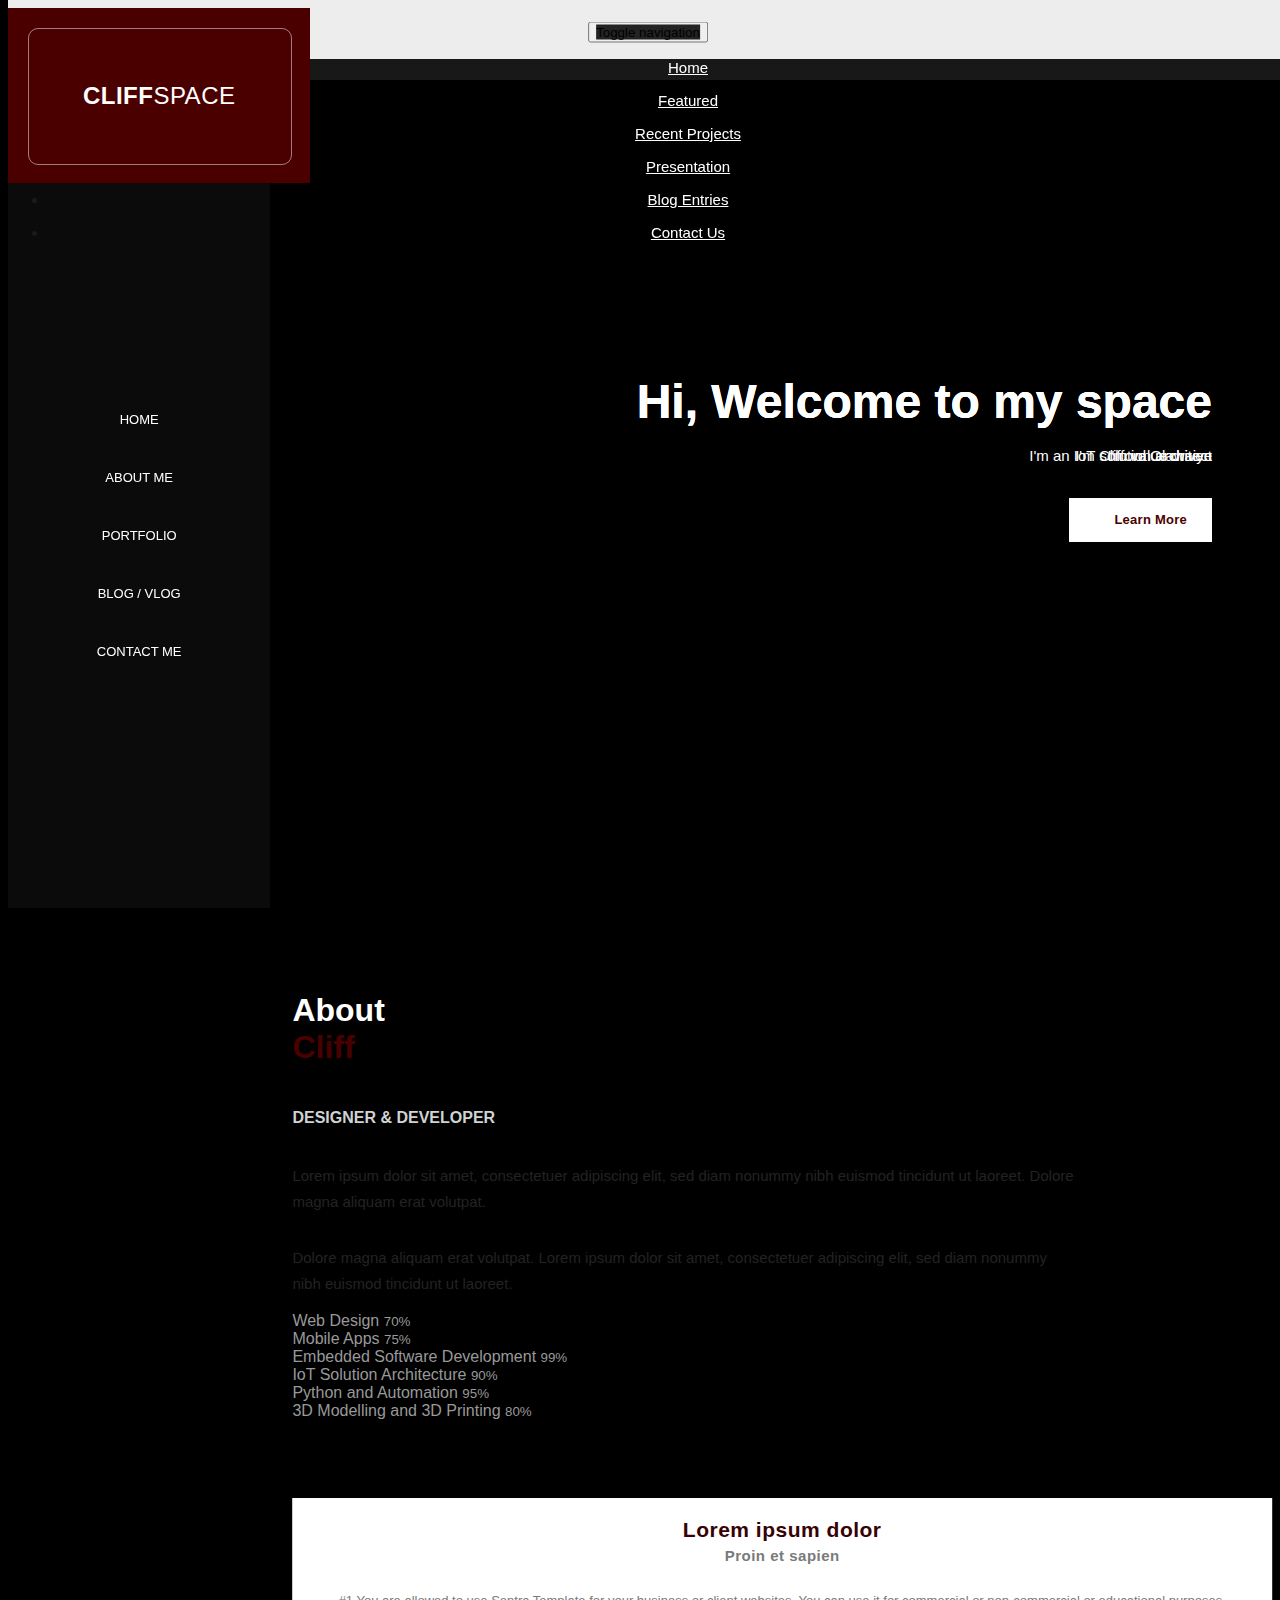
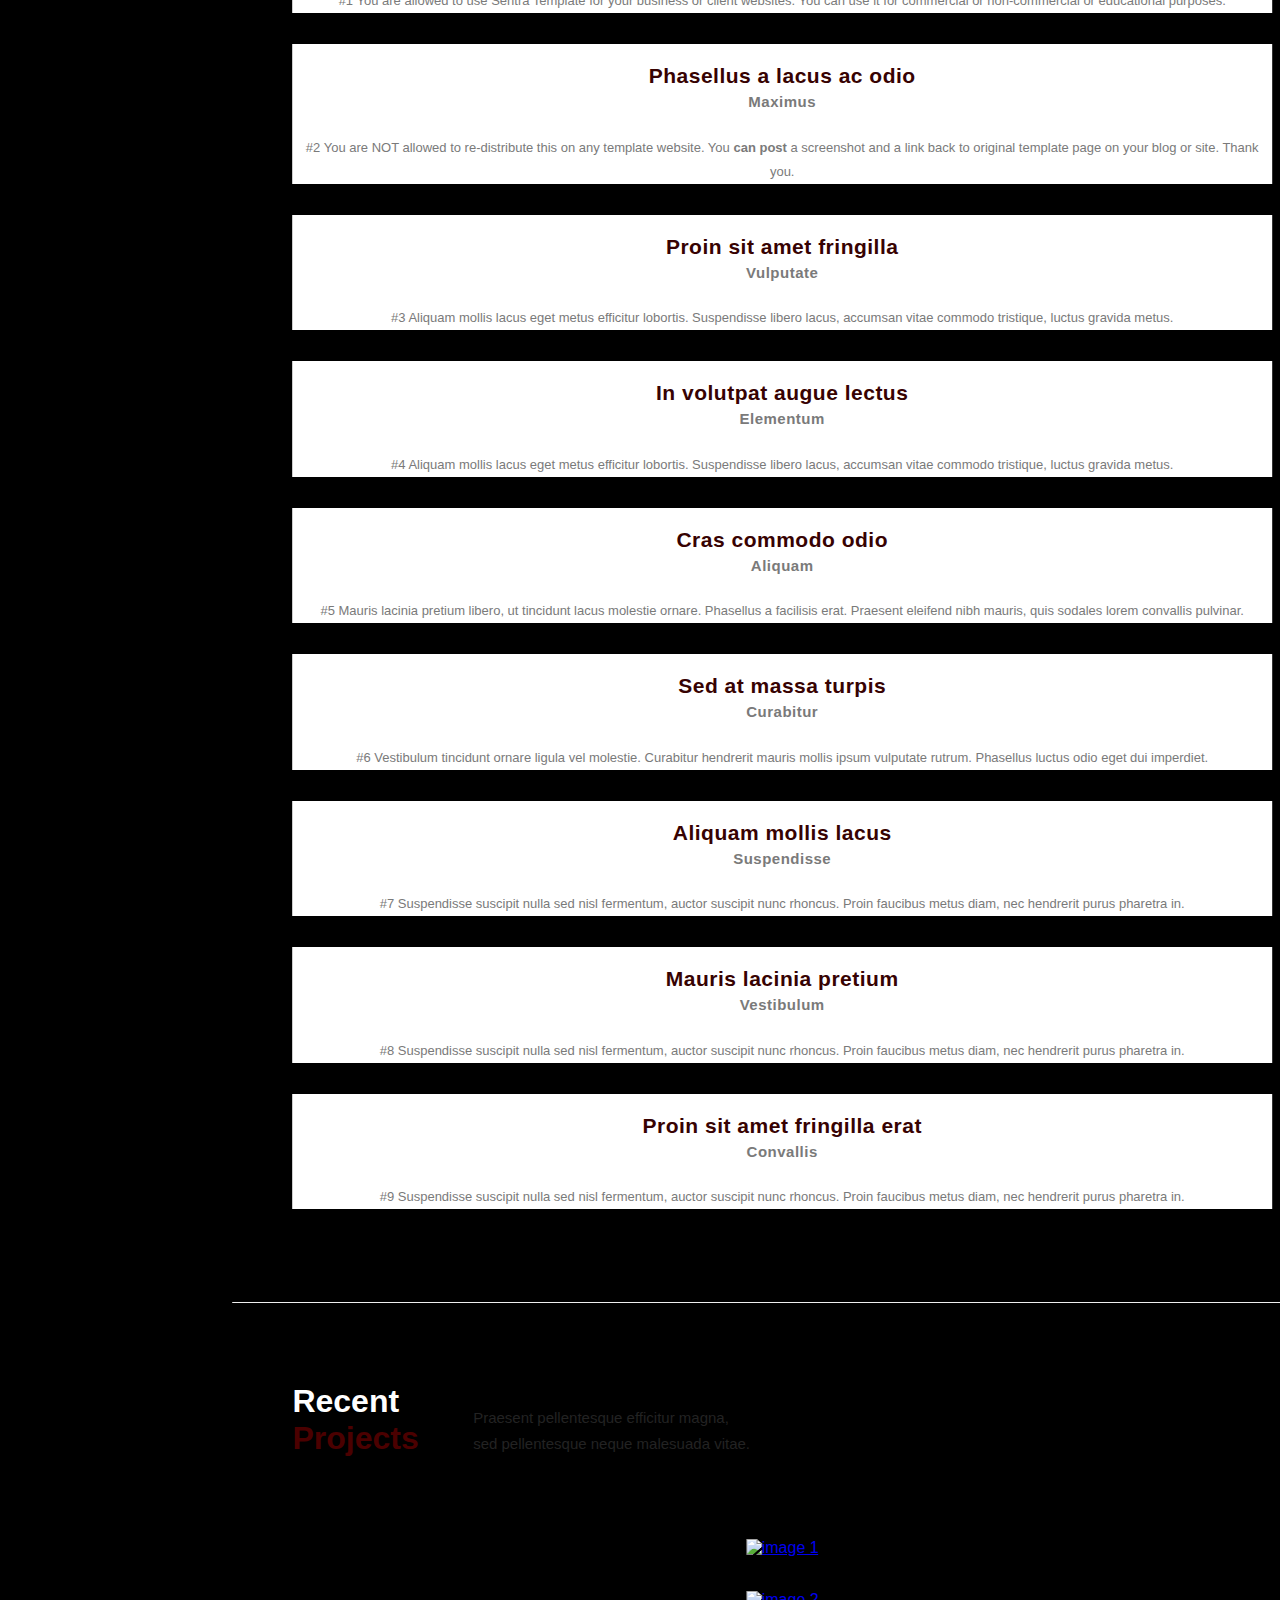
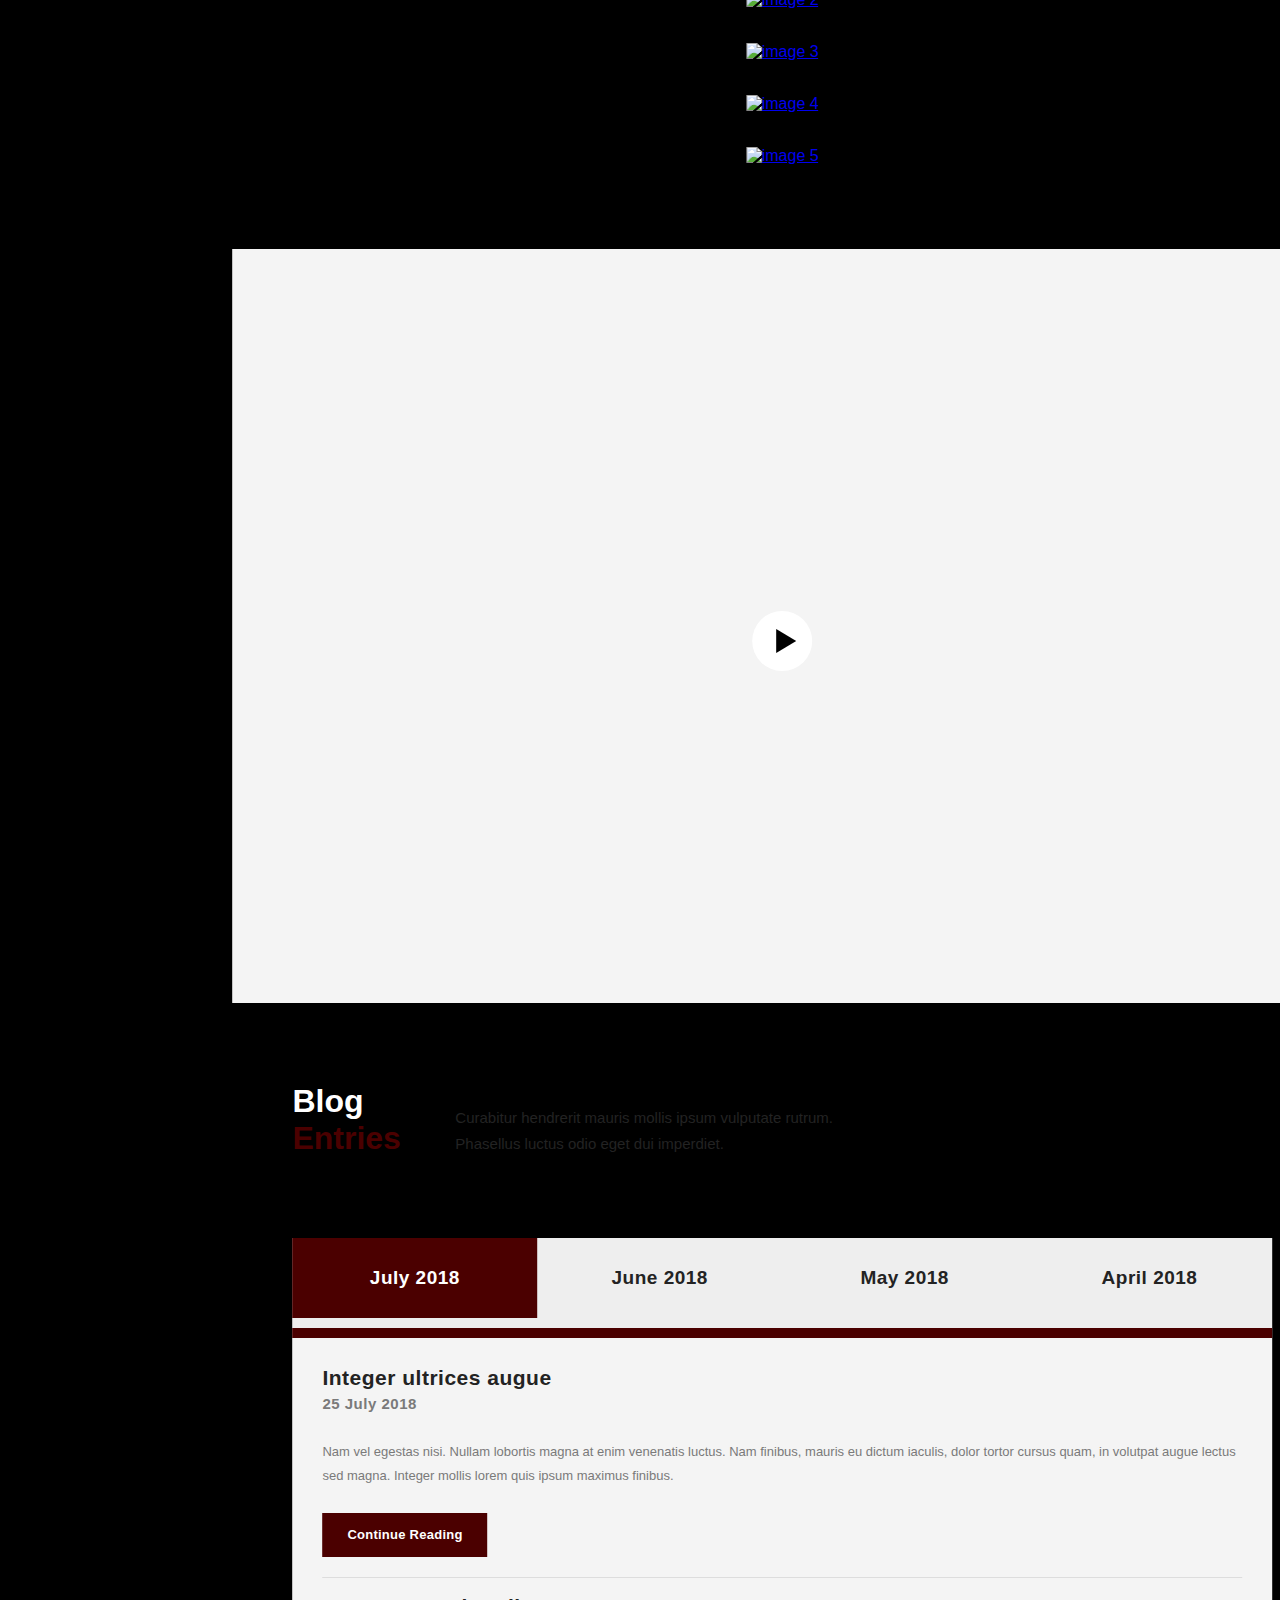
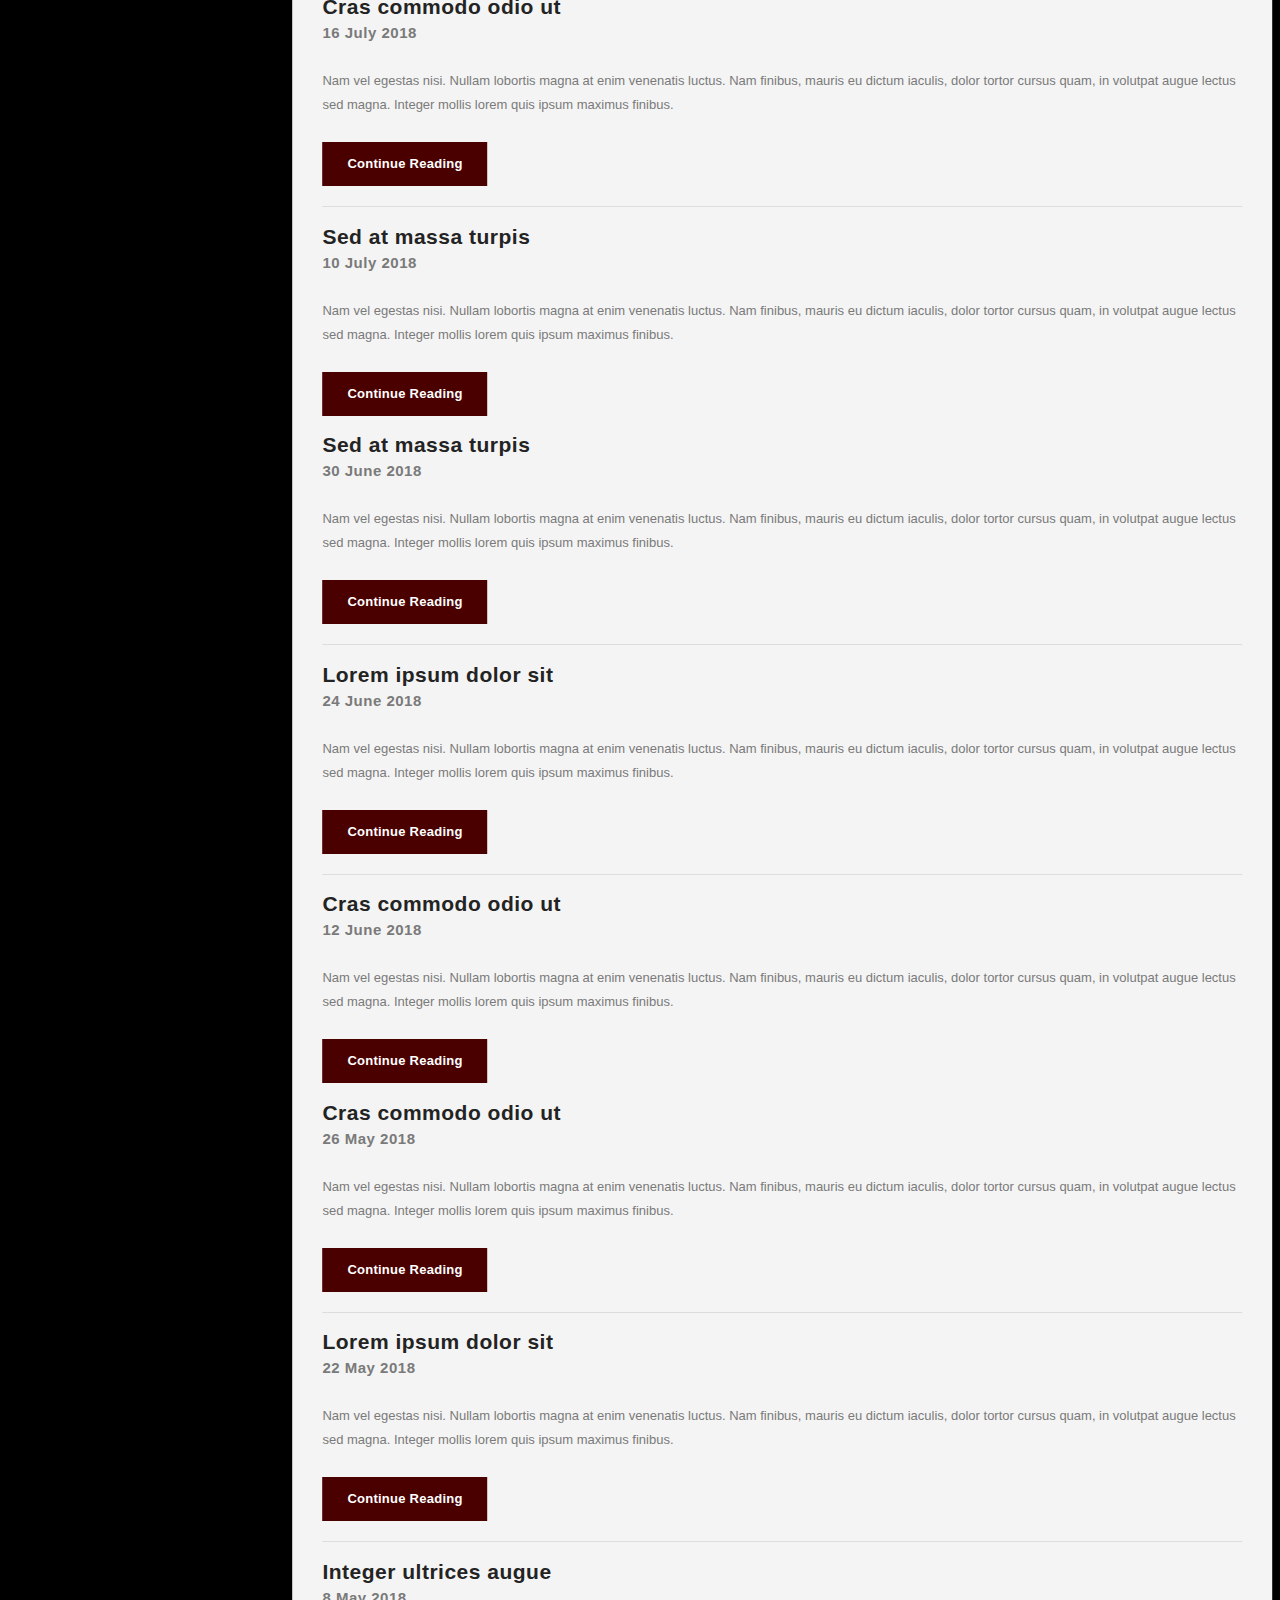
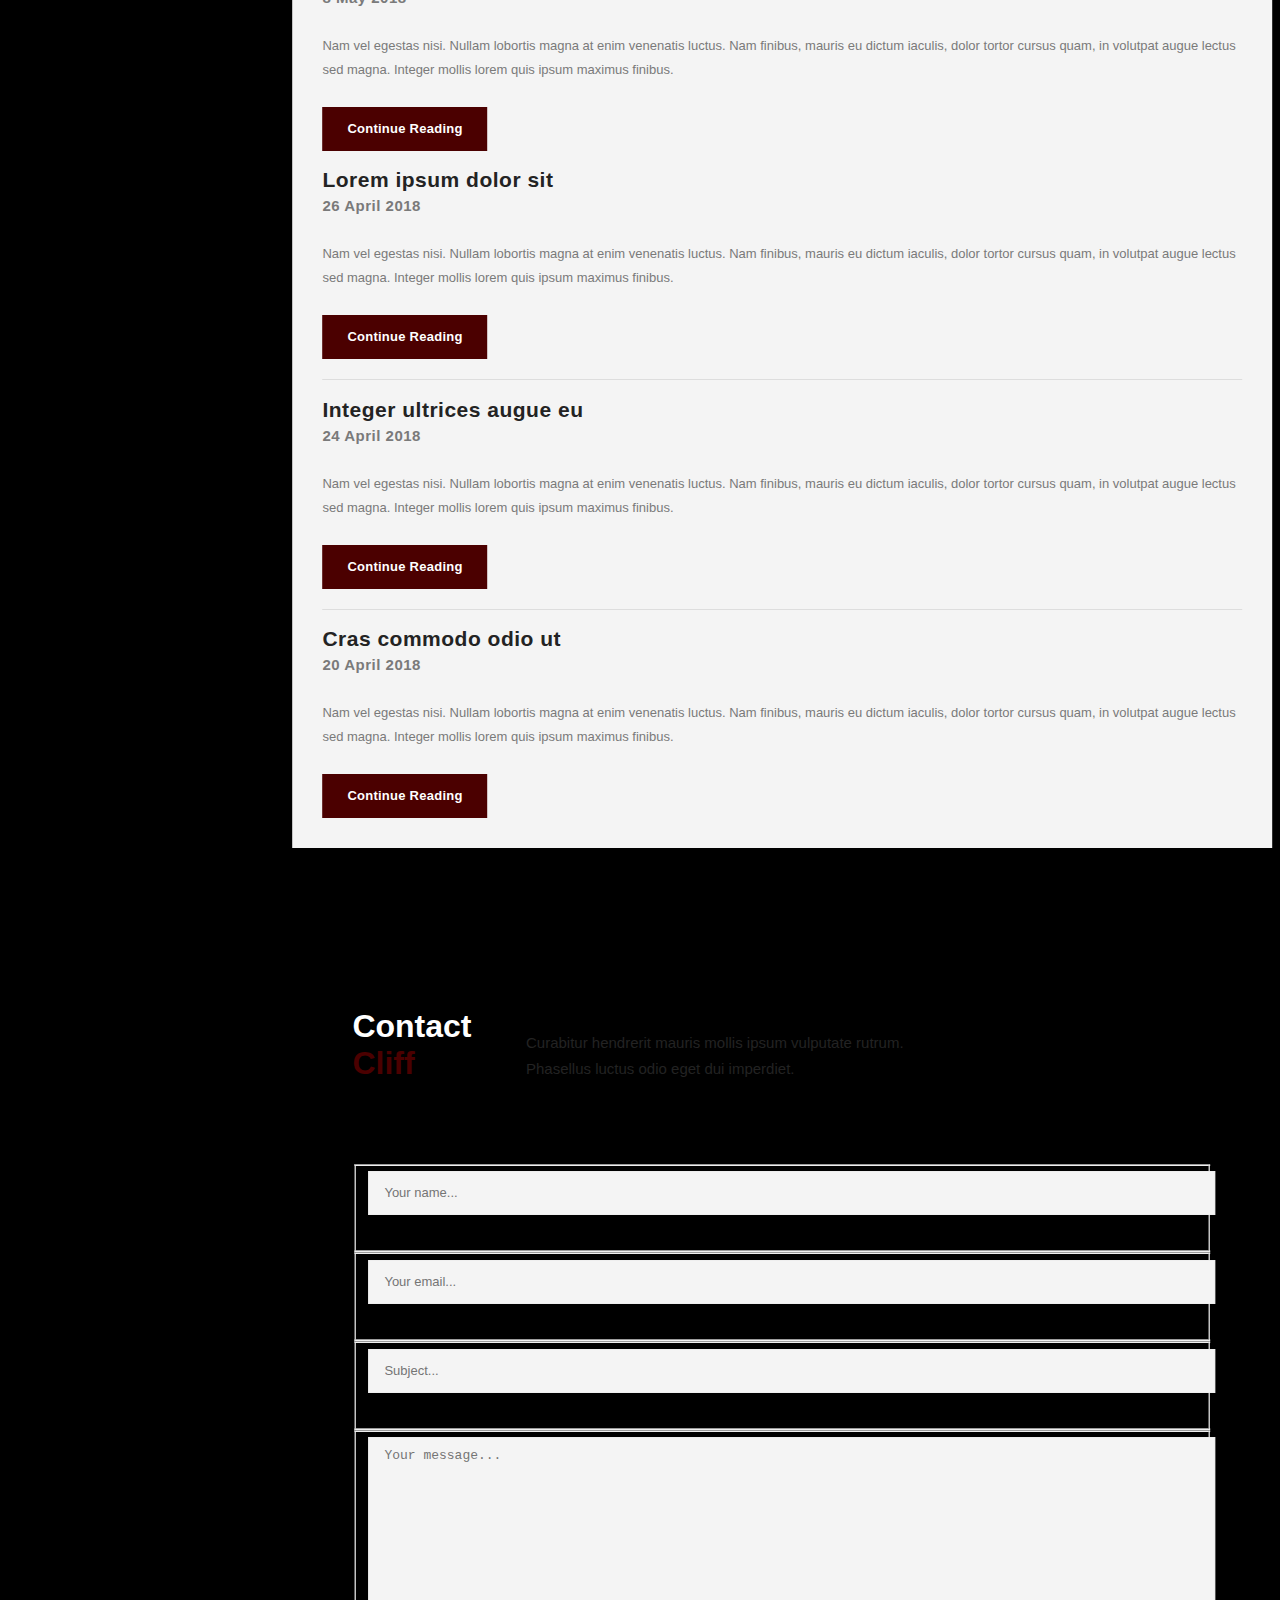
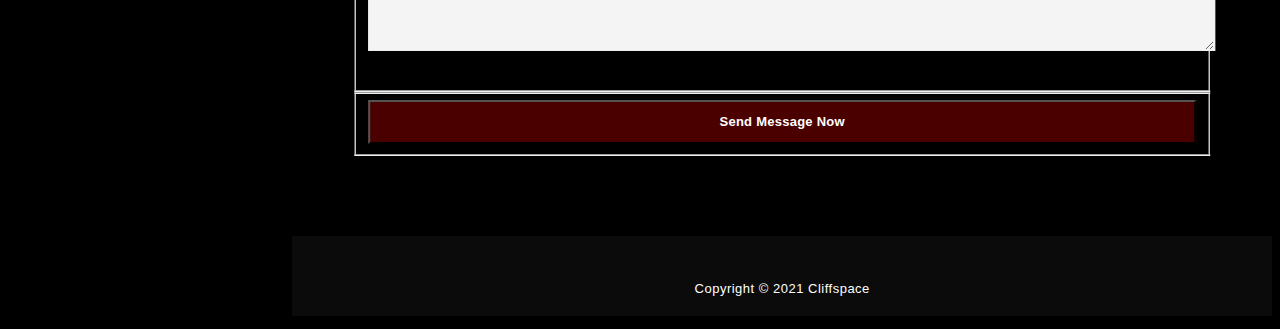
==== commit 8e088fa3: "MoreChanges" ====
--- a/index.html
+++ b/index.html
@@ -64,12 +64,12 @@
             </div>
             <nav>
                 <ul>          
-                    <li><a href="#top"><img src="assets/images/icon-1.png" alt=""> <em>Home</em></a></li>
-                    <li><a href="#featured"><img src="assets/images/icon-2.png" alt=""> <em>About me</em></a></li>
-                    <li><a href="#projects"><img src="assets/images/icon-3.png" alt=""> <em>Portfolio</em></a></li>
+                    <li><a href="#top"><!--<img src="assets/images/icon-1.png" alt="">--> <em>Home</em></a></li>
+                    <li><a href="#featured"><!--<img src="assets/images/icon-2.png" alt="">--> <em>About me</em></a></li>
+                    <li><a href="#projects"><!--<img src="assets/images/icon-3.png" alt="">--> <em>Portfolio</em></a></li>
                     <!-- <li><a href="#video"><img src="assets/images/icon-4.png" alt=""> <em>Contact me</em></a></li> -->
-                    <li><a href="#blog"><img src="assets/images/icon-4.png" alt=""> <em>Blog / Vlog</em></a></li>
-                    <li><a href="#contact"><img src="assets/images/icon-4.png" alt=""> <em>Contact Me</em></a></li>
+                    <li><a href="#blog"><!--<img src="assets/images/icon-4.png" alt="">--> <em>Blog / Vlog</em></a></li>
+                    <li><a href="#contact"><!--<img src="assets/images/icon-4.png" alt="">--> <em>Contact Me</em></a></li>
                 </ul>
 
 <!--                 <ul>
@@ -185,9 +185,45 @@
         <div class="page-content">
             <section id="featured" class="content-section">
                 <div class="section-heading">
-                    <h1>About <br><em>Cliff</em></h1>
-                    <p>Praesent pellentesque efficitur magna, 
-                    <br>sed pellentesque neque malesuada vitae.</p>
+                    <div class="row">
+                        <div id="AboutDiv"class="col-md-6 col-xs-11 wow fadeInLeft animated" data-wow-delay="0.9s" style="visibility: visible; animation-delay: 0.9s; animation-name: fadeInLeft;">
+                            <!-- <h2>ABOUT LAVISH</h2> -->
+                            <h1>About <br><em>Cliff</em></h1>
+                            <h4>DESIGNER &amp; DEVELOPER</h4>
+                            <p >Lorem ipsum dolor sit amet, consectetuer adipiscing elit, sed diam nonummy nibh euismod tincidunt ut laoreet. Dolore magna aliquam erat volutpat.</p>
+                            <br>
+                            <p>Dolore magna aliquam erat volutpat. Lorem ipsum dolor sit amet, consectetuer adipiscing elit, sed diam nonummy nibh euismod tincidunt ut laoreet.</p>
+                        </div>
+                        <div class="col-md-6 col-xs-7 wow fadeInRight animated"id="ProgressContainer" data-wow-delay="0.9s" style="visibility: visible; animation-delay: 0.9s; animation-name: fadeInRight;">
+                            <span class="text-top">Web Design <small>70%</small></span>
+                            <div class="progress"id="progre">
+                                <div class="progress-bar progress-bar-danger" role="progressbar" aria-valuenow="60" aria-valuemin="0" aria-valuemax="100" style="width: 70%;"></div>
+                            </div>
+                            <span>Mobile Apps <small>75%</small></span>
+                            <div class="progress"id="progre">
+                                <div class="progress-bar progress-bar-danger" role="progressbar" aria-valuenow="80" aria-valuemin="0" aria-valuemax="100" style="width: 75%;"></div>
+                            </div>
+                            <span>Embedded Software Development  <small>99%</small></span>
+                            <div class="progress"id="progre">
+                                <div class="progress-bar progress-bar-danger" role="progressbar" aria-valuenow="60" aria-valuemin="0" aria-valuemax="100" style="width: 99%;"></div>
+                            </div>
+                            <span>IoT Solution Architecture <small>90%</small></span>
+                            <div class="progress"id="progre">
+                                <div class="progress-bar progress-bar-danger" role="progressbar" aria-valuenow="60" aria-valuemin="0" aria-valuemax="100" style="width: 90%;"></div>
+                            </div>
+                            <span>Python and Automation <small>95%</small></span>
+                            <div class="progress"id="progre">
+                                <div class="progress-bar progress-bar-danger" role="progressbar" aria-valuenow="60" aria-valuemin="0" aria-valuemax="100" style="width: 95%;"></div>
+                            </div>
+                            <span>3D Modelling and 3D Printing <small>80%</small></span>
+                            <div class="progress"id="progre">
+                                <div class="progress-bar progress-bar-danger" role="progressbar" aria-valuenow="60" aria-valuemin="0" aria-valuemax="100" style="width: 80%;"></div>
+                            </div>
+                        </div>
+                    </div>
+                    
+                    <!-- <p>Praesent pellentesque efficitur magna, 
+                    <br>sed pellentesque neque malesuada vitae.</p> -->
                 </div>
                 <div class="section-content">
                     <div class="owl-carousel owl-theme">
@@ -351,7 +387,7 @@
             </section>
             <section id="video" class="content-section">
                 <div class="row">
-                    <div class="col-md-12">
+                    <!--<div class="col-md-12">
                         <div class="section-heading">
                             <h1>This is a <em>company</em> presentation.</h1>
                             <p>Praesent pellentesque efficitur magna, sed pellentesque neque malesuada vitae.</p>
@@ -362,7 +398,7 @@
                         <div class="accent-button button">
                             <a href="#blog">Continue Reading</a>
                         </div>
-                    </div>
+                    </div>-->
                     <div class="col-md-12">
                         <div class="box-video">
                             <div class="bg-video" style="background-image: url(https://unsplash.imgix.net/photo-1425036458755-dc303a604201?fit=crop&fm=jpg&q=75&w=1000);">
@@ -581,7 +617,7 @@
                 </div>
             </section>
             <section id="contact" class="content-section">
-                <div id="map">
+                <!--<div id="map">-->
                 
                 	<!-- How to change your own map point
                            1. Go to Google Maps
@@ -589,8 +625,8 @@
                            3. Click "Share" and choose "Embed map" tab
                            4. Copy only URL and paste it within the src="" field below
                     -->
-                    <iframe src="https://www.google.com/maps/embed?pb=!1m18!1m12!1m3!1d1197183.8373802372!2d-1.9415093691103689!3d6.781986417238027!2m3!1f0!2f0!3f0!3m2!1i1024!2i768!4f13.1!3m3!1m2!1s0xfdb96f349e85efd%3A0xb8d1e0b88af1f0f5!2sKumasi+Central+Market!5e0!3m2!1sen!2sth!4v1532967884907" width="100%" height="400px" frameborder="0" style="border:0" allowfullscreen></iframe>
-                </div>
+                    <!--<iframe src="https://www.google.com/maps/embed?pb=!1m18!1m12!1m3!1d1197183.8373802372!2d-1.9415093691103689!3d6.781986417238027!2m3!1f0!2f0!3f0!3m2!1i1024!2i768!4f13.1!3m3!1m2!1s0xfdb96f349e85efd%3A0xb8d1e0b88af1f0f5!2sKumasi+Central+Market!5e0!3m2!1sen!2sth!4v1532967884907" width="100%" height="400px" frameborder="0" style="border:0" allowfullscreen></iframe>
+                </div>-->
                 <div id="contact-content">
                     <div class="section-heading">
                         <h1>Contact<br><em>Cliff</em></h1>
--- a/css/templatemo-style.css
+++ b/css/templatemo-style.css
@@ -8,6 +8,12 @@
 body {
   font-family: 'Open Sans', sans-serif;
   /* background-color: rgba(25, 25, 25,0.9); */
+  
+    background: #000000;
+    color: #999;
+    font-family: 'Raleway', sans-serif;
+    font-size: 16px;
+    font-weight: 400;
 }
 
 p {
@@ -41,11 +47,14 @@
   position: relative;
   margin-bottom: 60px;
 }
-
+h4 {
+    color: #cfd3d4;
+    
+}
 .section-heading h1 {
   margin-top: 0px;
   font-size: 32px;
-  color: #232323;
+  color:#fff;
   display: inline-block;
   margin-right: 50px;
 }
@@ -57,12 +66,13 @@
 }
 
 .section-heading p {
-  display: inline-block;
-  font-size: 15px;
-  line-height: 26px;
-  color: #343434;
-  position: absolute;
-  top: 12.5px;
+    display: inline-block;
+    font-size: 15px;
+    line-height: 26px;
+    color:#232323;
+    /* position: absolute; */
+
+    top: 12.5px;
 }
 
 .white-button a {
@@ -540,6 +550,7 @@
   text-align: center;
   line-height: 42px;
   background-color: #eee;
+  
   color: #232323;
   font-size: 42px;
   transition: all 0.5s;
@@ -551,7 +562,7 @@
 }
 
 #featured .item {
-  text-align: left;
+  text-align: center;
   position: relative;
   z-index: 10;
 }
@@ -597,14 +608,15 @@
   z-index: 10;
 }
 
-#featured .item .text-content h4 {
-  margin-top: 0px;
-  margin-bottom: 5px;
-  font-size: 21px;
-  font-weight: 600;
-  color: #232323;
-  letter-spacing: 0.5px;
-}
+    #featured .item .text-content h4 {
+        margin-top: 0px;
+        margin-bottom: 5px;
+        font-size: 21px;
+        font-weight: 600;
+        color: #370202;
+        /*color: #232323;*/
+        letter-spacing: 0.5px;
+    }
 
 #featured .item .text-content span {
   display: inline-block;
@@ -1096,8 +1108,14 @@
     padding-left: 15px;
     padding-right: 15px;
   }
-
-}
-
-
-
+  .wow
+  {
+      padding-top:50px;
+  }
+    .progress {
+        height: 7px;
+    }
+}
+
+
+
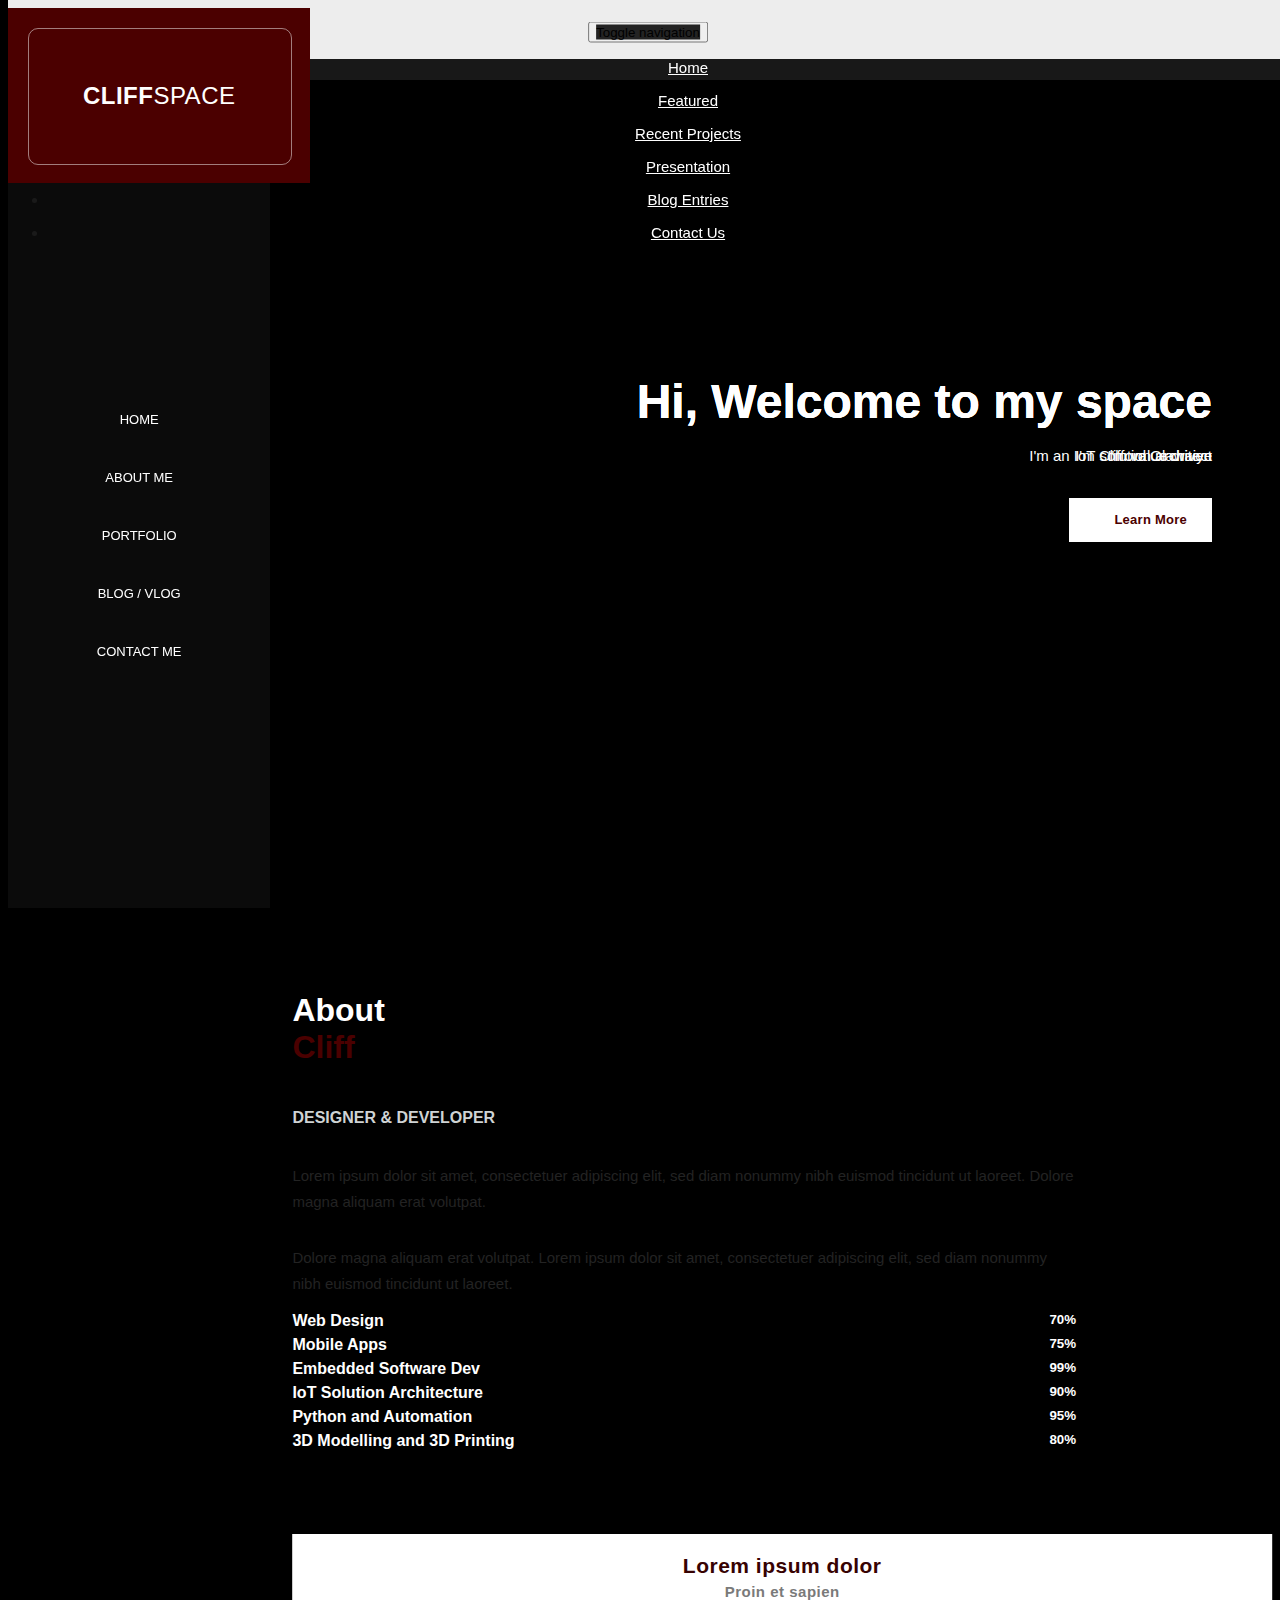
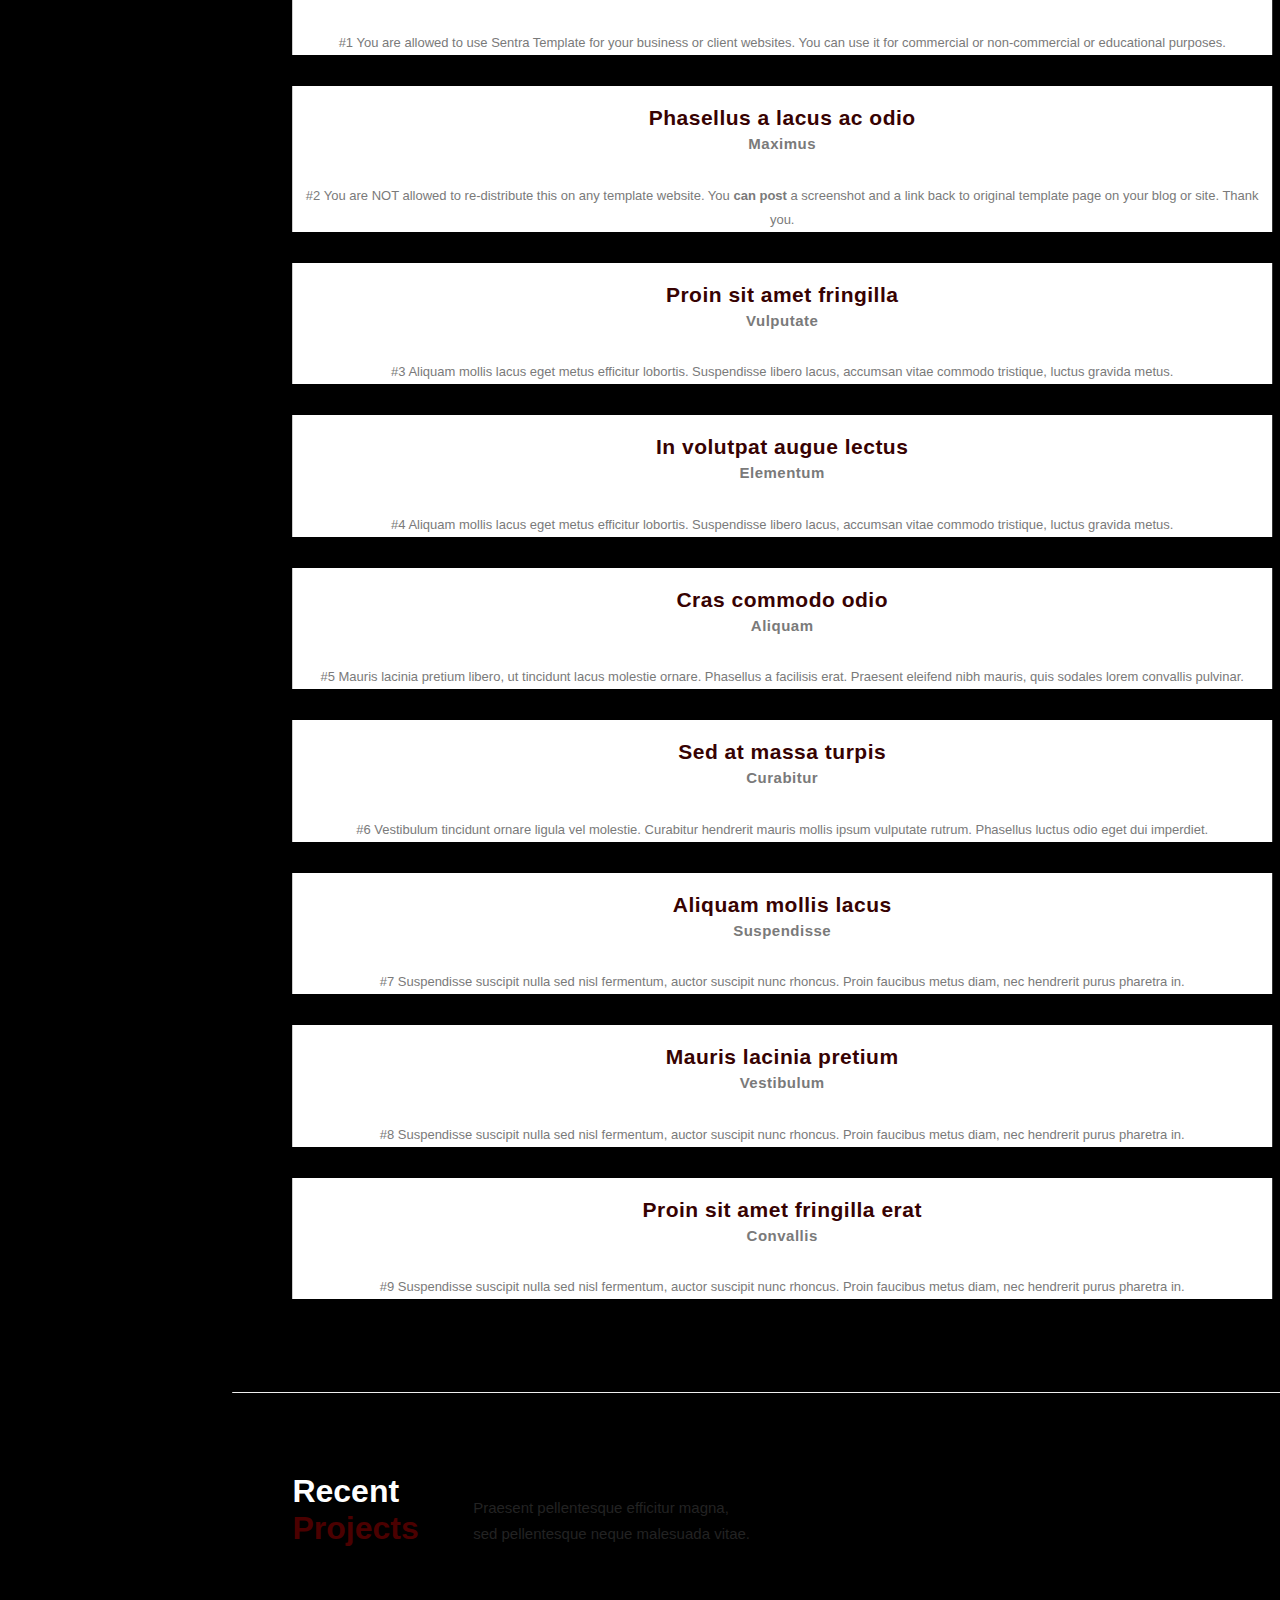
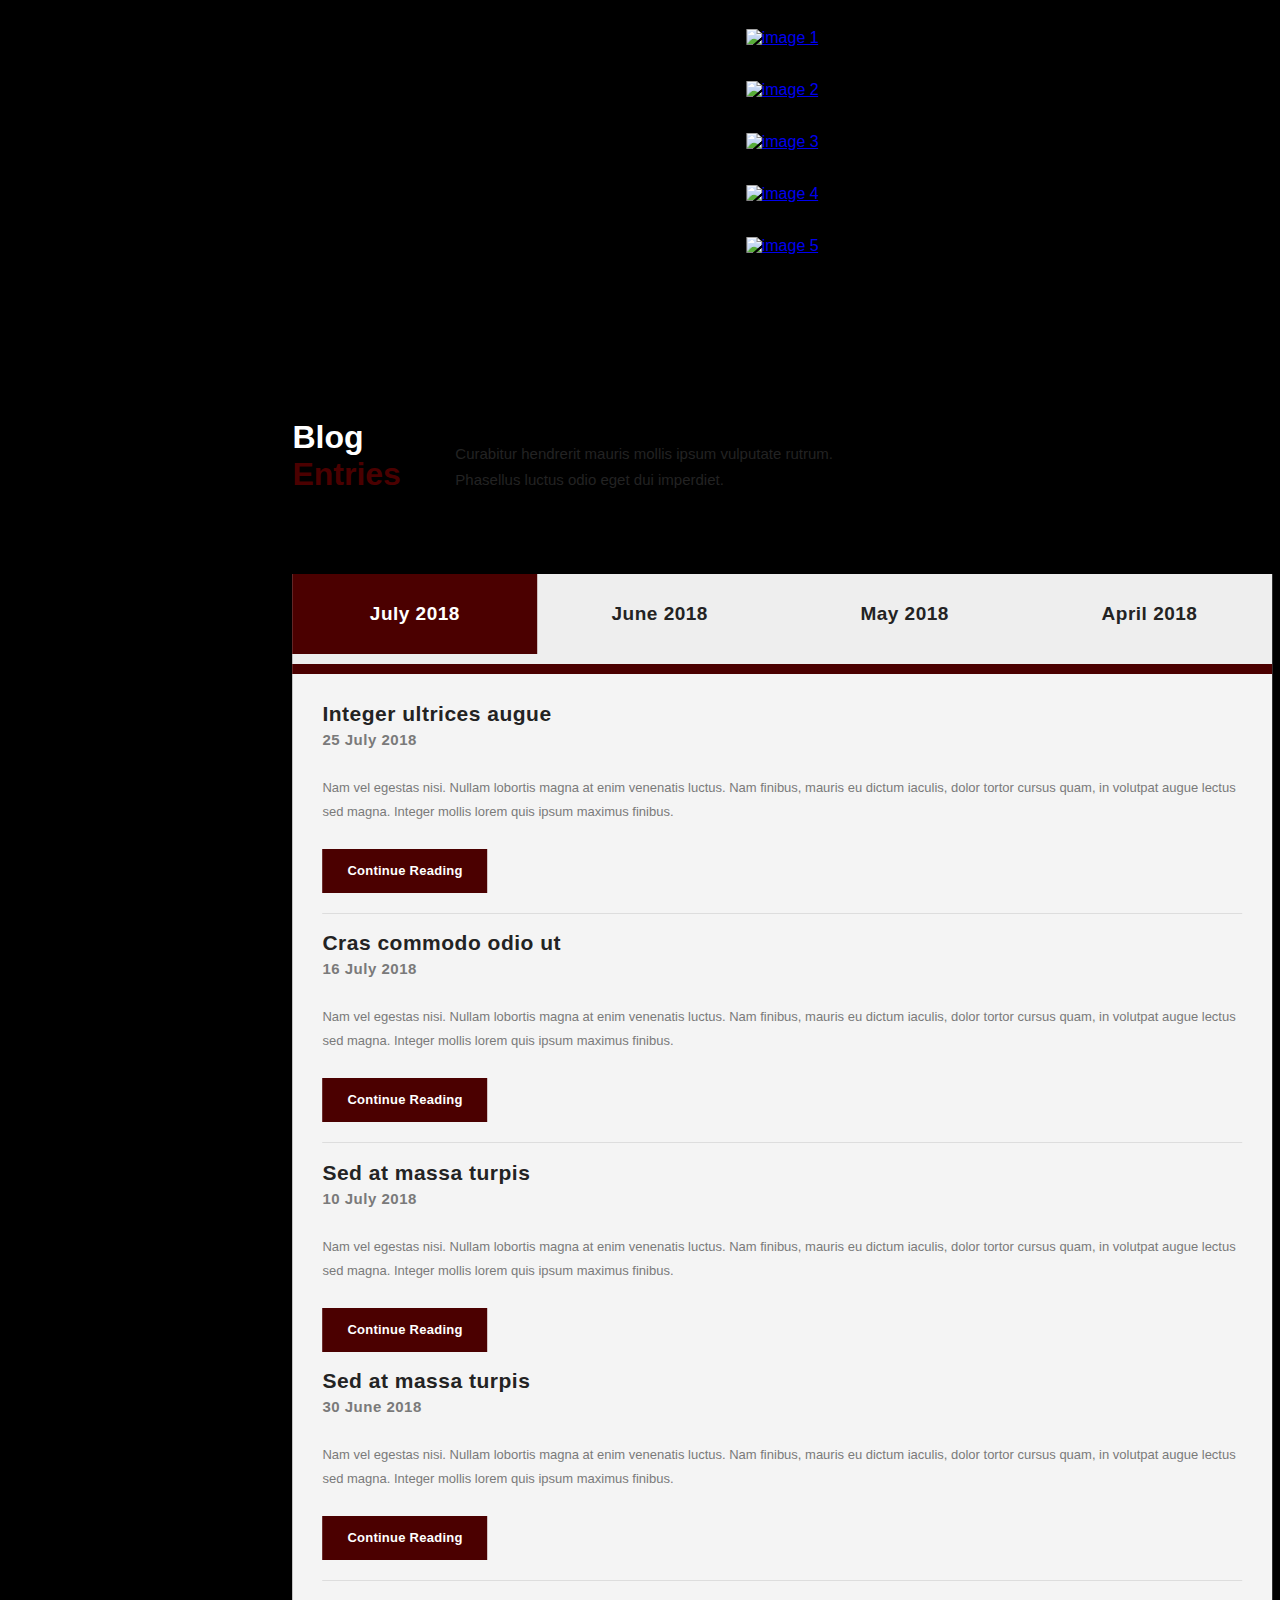
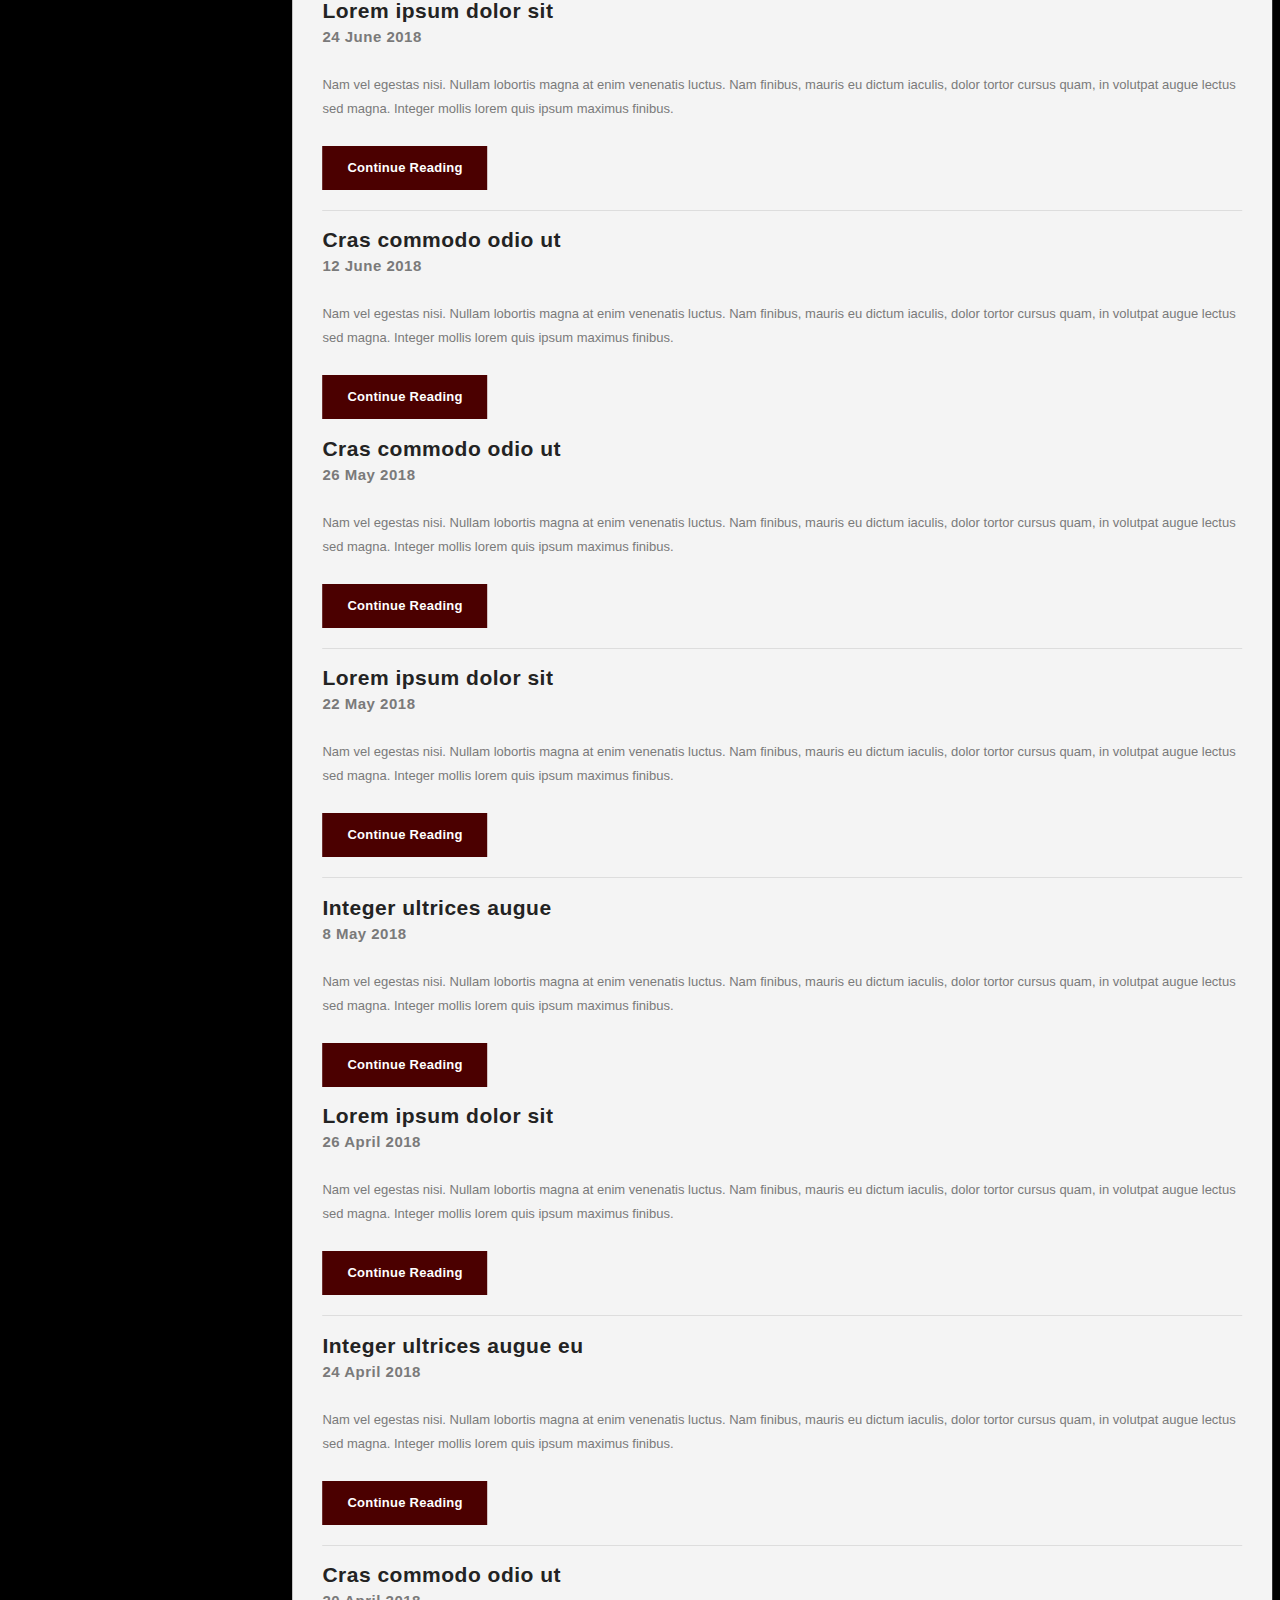
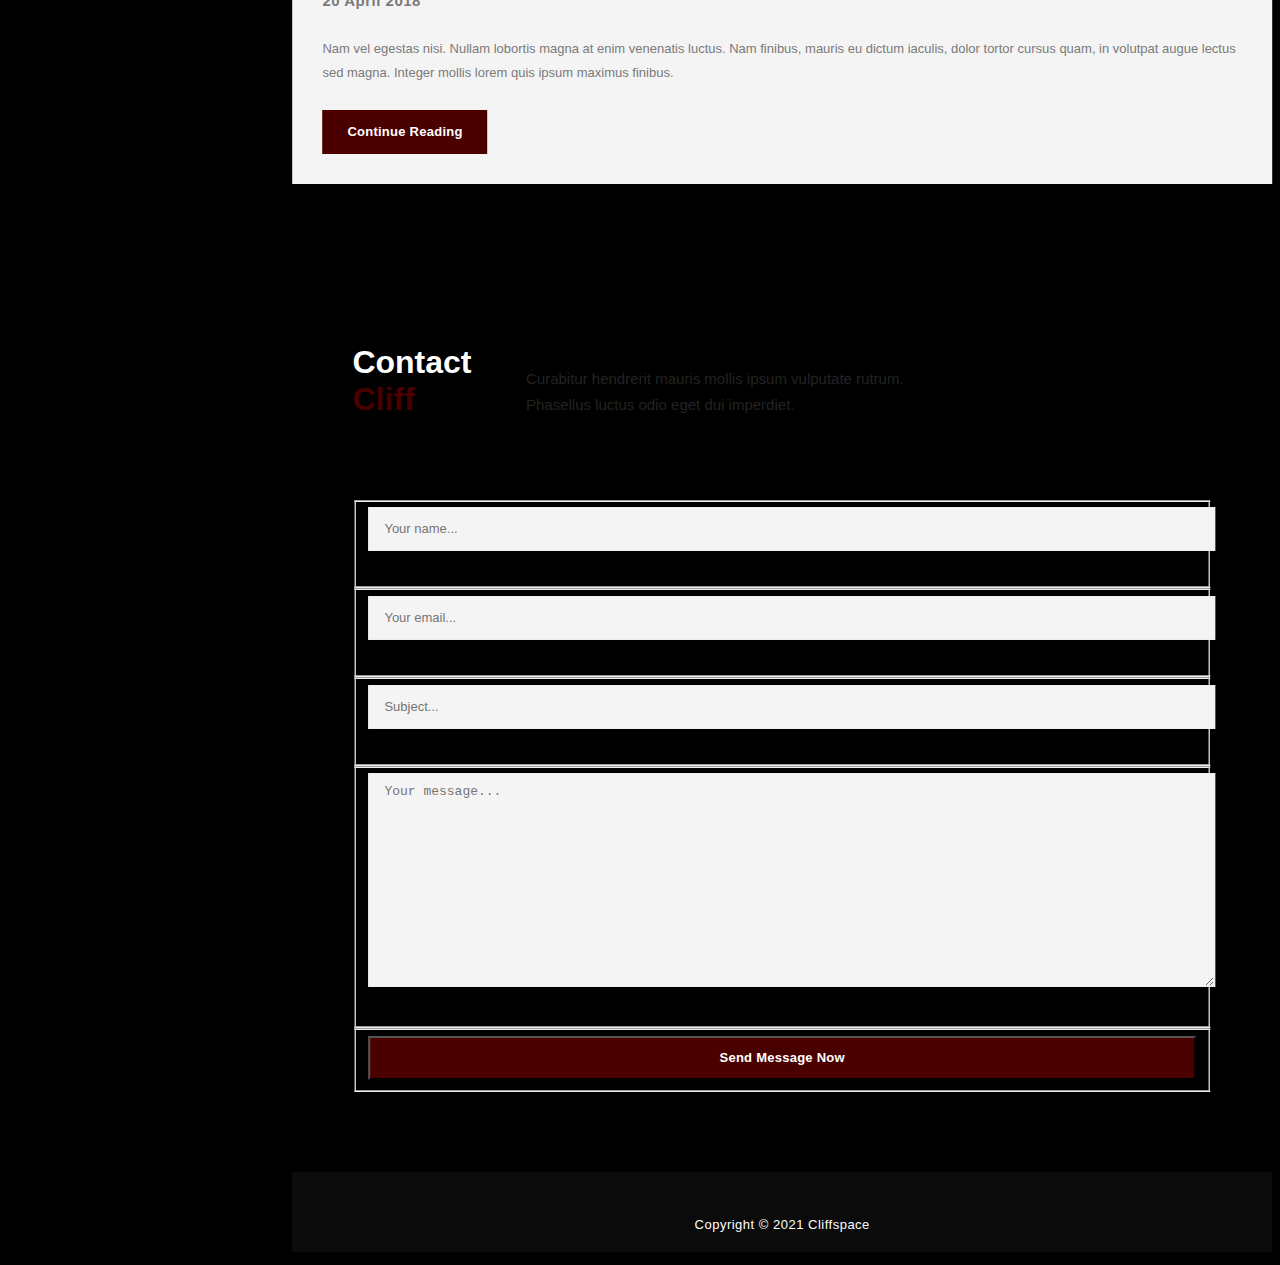
==== commit d50e4b57: "wip: about to swapped the section content of 'feature' and 'projects'" ====
--- a/index.html
+++ b/index.html
@@ -203,7 +203,7 @@
                             <div class="progress"id="progre">
                                 <div class="progress-bar progress-bar-danger" role="progressbar" aria-valuenow="80" aria-valuemin="0" aria-valuemax="100" style="width: 75%;"></div>
                             </div>
-                            <span>Embedded Software Development  <small>99%</small></span>
+                            <span>Embedded Software Dev  <small>99%</small></span>
                             <div class="progress"id="progre">
                                 <div class="progress-bar progress-bar-danger" role="progressbar" aria-valuenow="60" aria-valuemin="0" aria-valuemax="100" style="width: 99%;"></div>
                             </div>
@@ -384,32 +384,6 @@
                         </div>
                     </div>
                 </div>            
-            </section>
-            <section id="video" class="content-section">
-                <div class="row">
-                    <!--<div class="col-md-12">
-                        <div class="section-heading">
-                            <h1>This is a <em>company</em> presentation.</h1>
-                            <p>Praesent pellentesque efficitur magna, sed pellentesque neque malesuada vitae.</p>
-                        </div>
-                        <div class="text-content">
-                            <p>In eget ipsum sed lorem vehicula luctus. Curabitur non dolor rhoncus, hendrerit justo sit amet, vestibulum turpis. Pellentesque id auctor tellus, vel ultricies augue. Duis condimentum aliquet blandit. Fusce rhoncus et eros ut pharetra. Phasellus convallis ultricies ligula ac gravida.</p>
-                        </div>
-                        <div class="accent-button button">
-                            <a href="#blog">Continue Reading</a>
-                        </div>
-                    </div>-->
-                    <div class="col-md-12">
-                        <div class="box-video">
-                            <div class="bg-video" style="background-image: url(https://unsplash.imgix.net/photo-1425036458755-dc303a604201?fit=crop&fm=jpg&q=75&w=1000);">
-                                <div class="bt-play">Play</div>
-                            </div>
-                            <div class="video-container">
-                                <iframe width="100%" height="520" src="https://www.youtube.com/embed/j-_7Ub-Zkow?rel=0&amp;showinfo=0" frameborder="0" allowfullscreen="allowfullscreen"></iframe>
-                            </div>
-                        </div>
-                    </div>
-                </div>
             </section>
             <section id="blog" class="content-section">
                 <div class="section-heading">
--- a/css/templatemo-style.css
+++ b/css/templatemo-style.css
@@ -501,6 +501,8 @@
   margin-right: 20%;
 }
 
+
+  /* this part down is for content section that was swapped */
 #featured .content-section {
   display: inline-block;
   position: relative;
--- a/css/cliff-style.css
+++ b/css/cliff-style.css
@@ -7,5 +7,17 @@
 /* .page-content .content-section:nth-child(2) {
     background-image: url(../img/bg_first.jpg);
 } */
+.row{
+  
+}
 
+#featured span {
+  color: #ffffff;
+  font-weight: bold; 
+  display:  block; 
+  padding-bottom: 6px;
+}
 
+#featured span small{
+  float:  right;
+}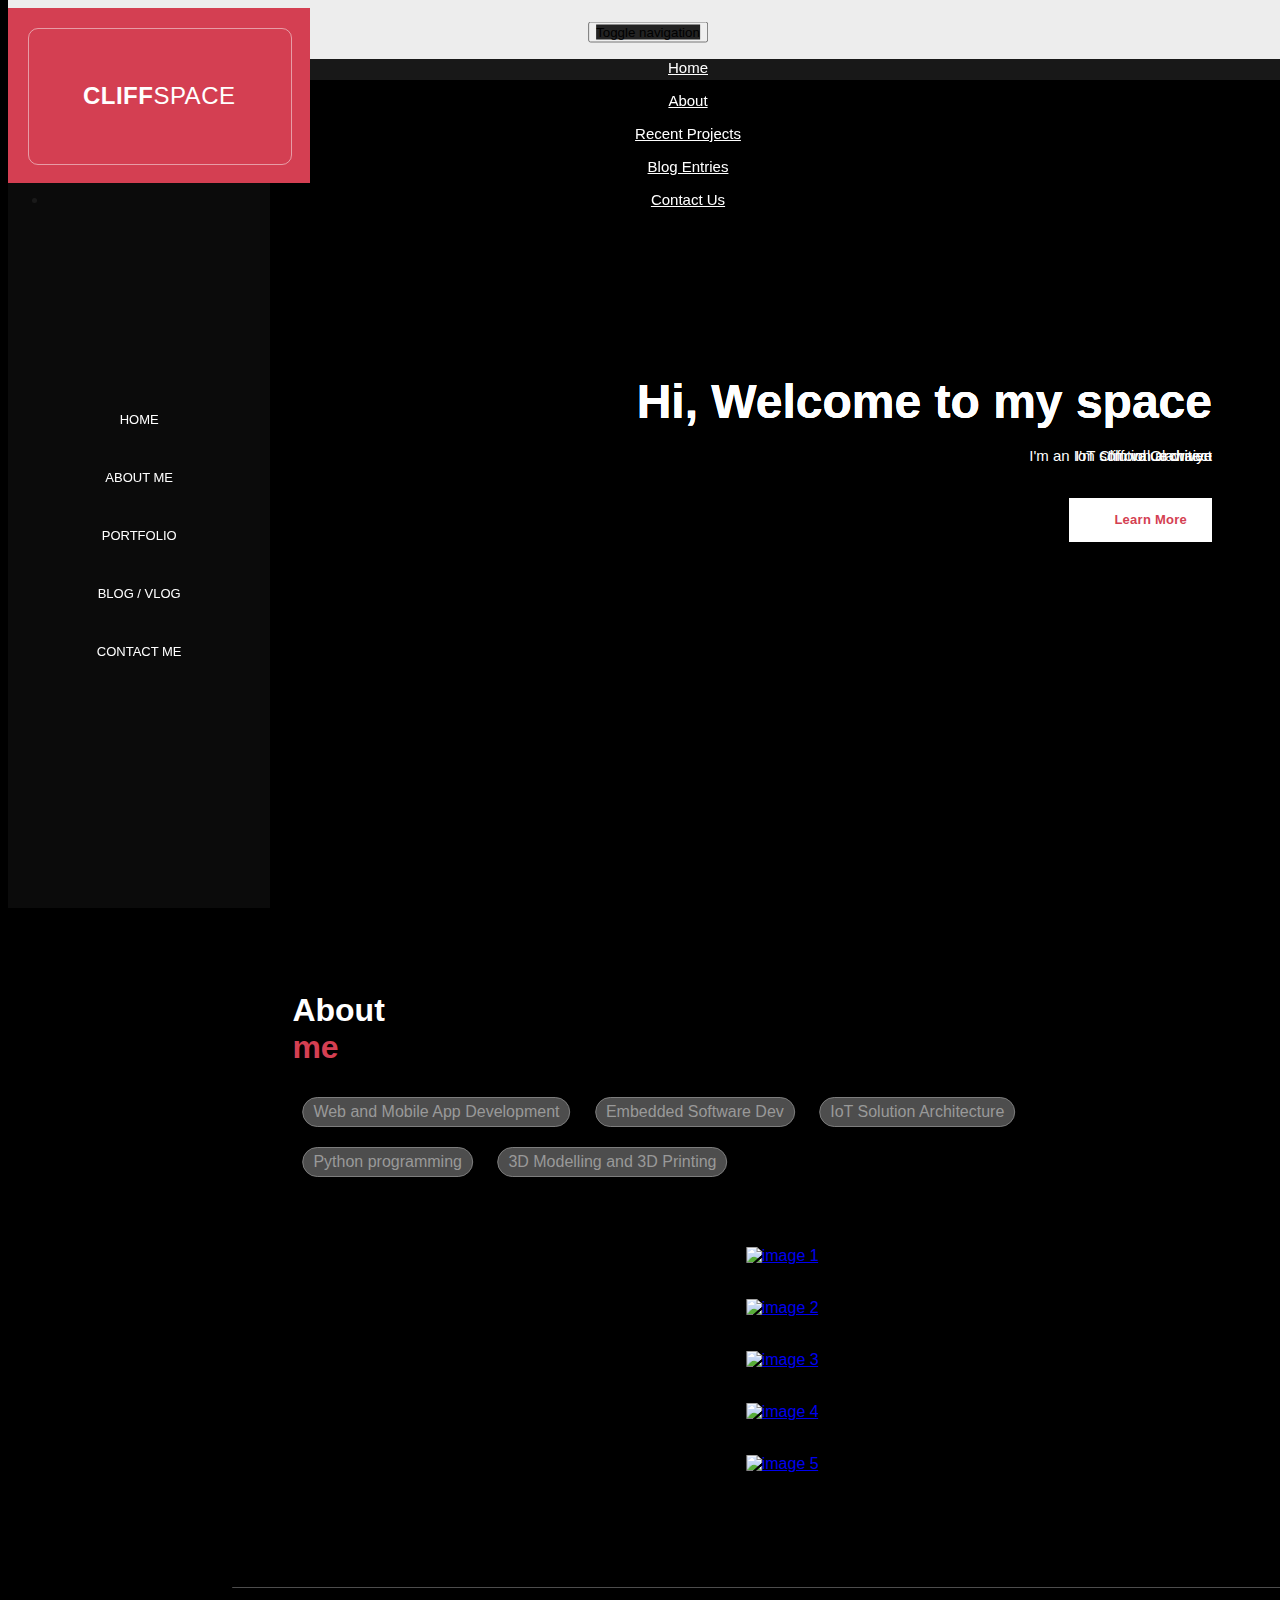
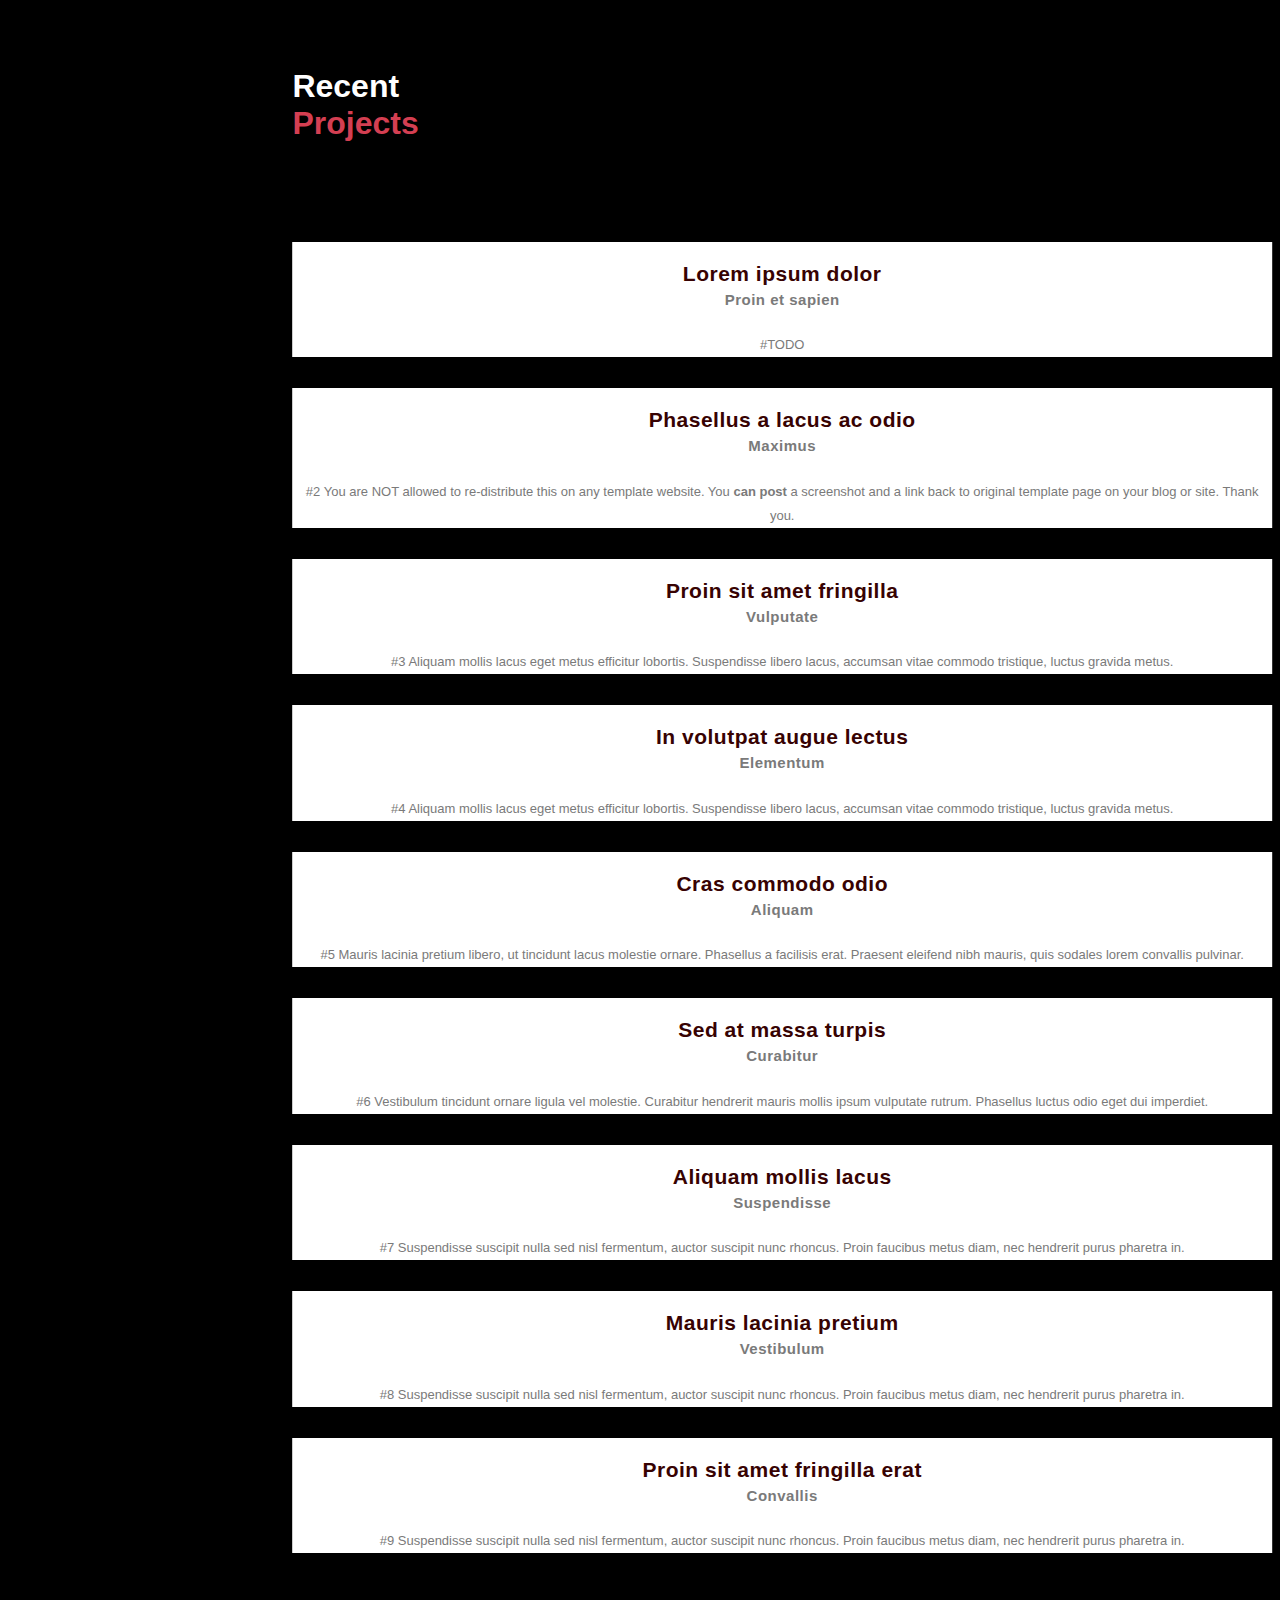
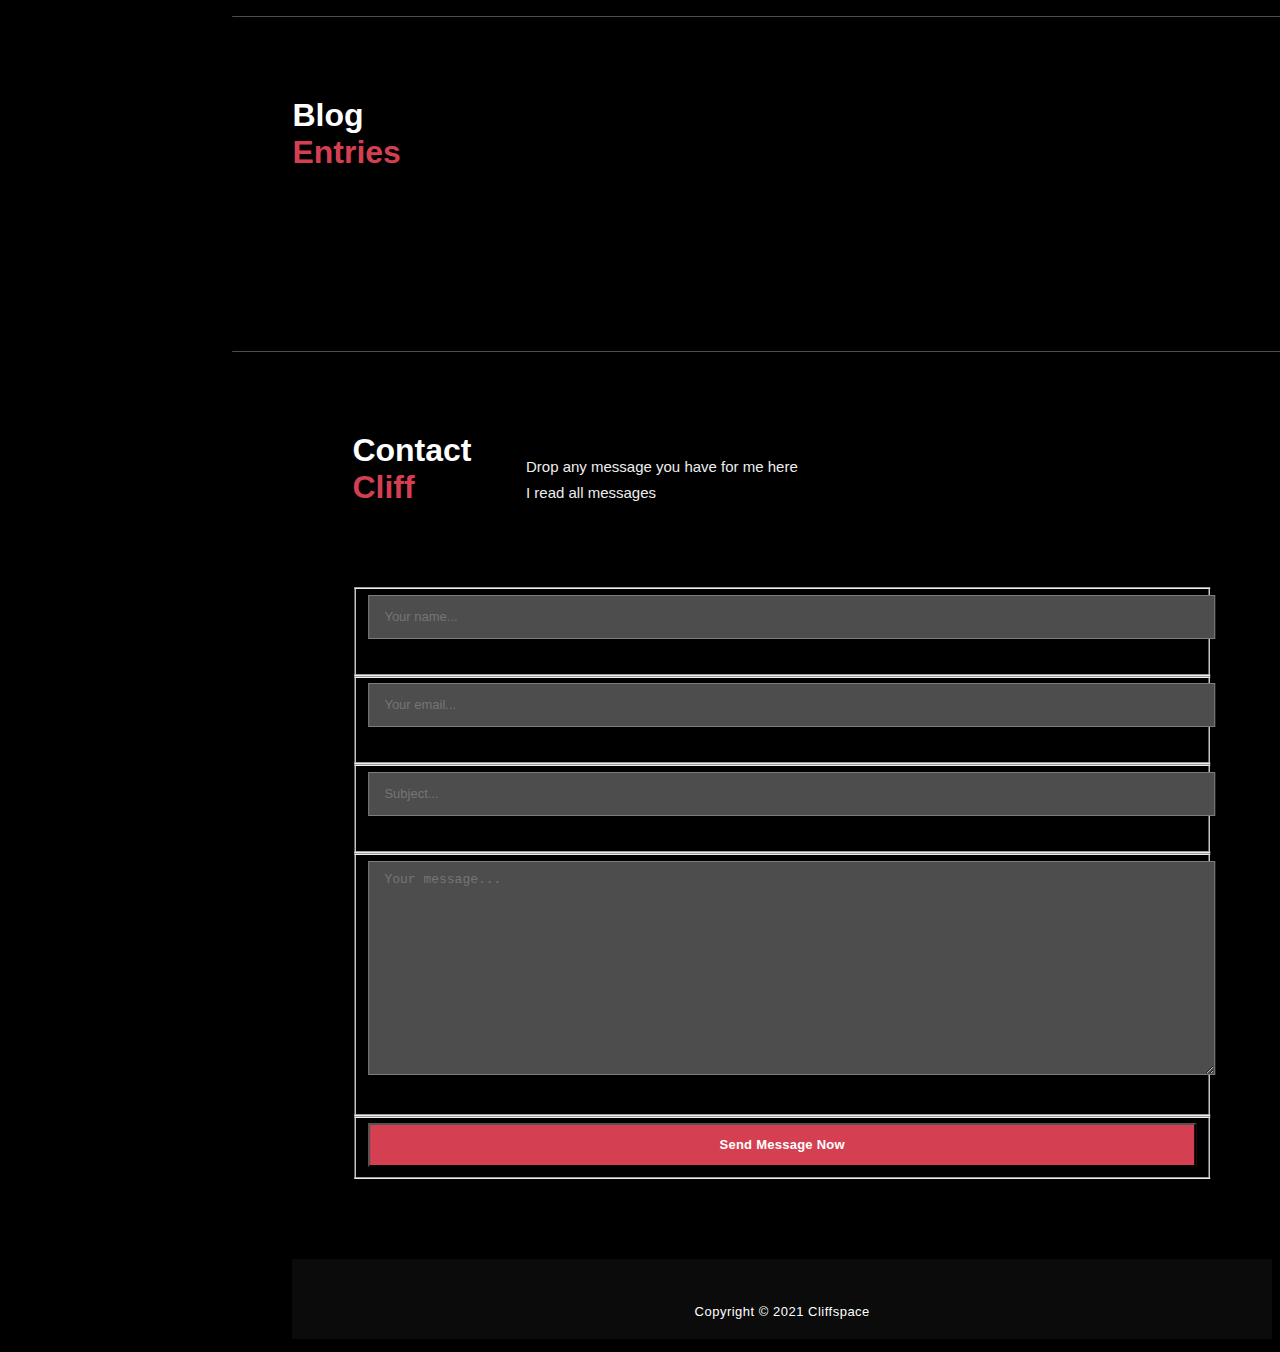
==== commit 03fc4161: "updated the medium blog look, changed color theme, removed percentage in skills" ====
--- a/index.html
+++ b/index.html
@@ -44,9 +44,8 @@
                 <nav>
                     <ul class="nav navbar-nav">
                         <li><a href="#top">Home</a></li>
-                        <li><a href="#featured">Featured</a></li>
+                        <li><a href="#featured">About</a></li>
                         <li><a href="#projects">Recent Projects</a></li>
-                        <li><a href="#video">Presentation</a></li>
                         <li><a href="#blog">Blog Entries</a></li>
                         <li><a href="#contact">Contact Us</a></li>
                     </ul>
@@ -187,172 +186,35 @@
                 <div class="section-heading">
                     <div class="row">
                         <div id="AboutDiv"class="col-md-6 col-xs-11 wow fadeInLeft animated" data-wow-delay="0.9s" style="visibility: visible; animation-delay: 0.9s; animation-name: fadeInLeft;">
-                            <!-- <h2>ABOUT LAVISH</h2> -->
-                            <h1>About <br><em>Cliff</em></h1>
-                            <h4>DESIGNER &amp; DEVELOPER</h4>
-                            <p >Lorem ipsum dolor sit amet, consectetuer adipiscing elit, sed diam nonummy nibh euismod tincidunt ut laoreet. Dolore magna aliquam erat volutpat.</p>
-                            <br>
-                            <p>Dolore magna aliquam erat volutpat. Lorem ipsum dolor sit amet, consectetuer adipiscing elit, sed diam nonummy nibh euismod tincidunt ut laoreet.</p>
-                        </div>
-                        <div class="col-md-6 col-xs-7 wow fadeInRight animated"id="ProgressContainer" data-wow-delay="0.9s" style="visibility: visible; animation-delay: 0.9s; animation-name: fadeInRight;">
-                            <span class="text-top">Web Design <small>70%</small></span>
-                            <div class="progress"id="progre">
-                                <div class="progress-bar progress-bar-danger" role="progressbar" aria-valuenow="60" aria-valuemin="0" aria-valuemax="100" style="width: 70%;"></div>
-                            </div>
-                            <span>Mobile Apps <small>75%</small></span>
-                            <div class="progress"id="progre">
-                                <div class="progress-bar progress-bar-danger" role="progressbar" aria-valuenow="80" aria-valuemin="0" aria-valuemax="100" style="width: 75%;"></div>
-                            </div>
-                            <span>Embedded Software Dev  <small>99%</small></span>
-                            <div class="progress"id="progre">
-                                <div class="progress-bar progress-bar-danger" role="progressbar" aria-valuenow="60" aria-valuemin="0" aria-valuemax="100" style="width: 99%;"></div>
-                            </div>
-                            <span>IoT Solution Architecture <small>90%</small></span>
-                            <div class="progress"id="progre">
-                                <div class="progress-bar progress-bar-danger" role="progressbar" aria-valuenow="60" aria-valuemin="0" aria-valuemax="100" style="width: 90%;"></div>
-                            </div>
-                            <span>Python and Automation <small>95%</small></span>
-                            <div class="progress"id="progre">
-                                <div class="progress-bar progress-bar-danger" role="progressbar" aria-valuenow="60" aria-valuemin="0" aria-valuemax="100" style="width: 95%;"></div>
-                            </div>
-                            <span>3D Modelling and 3D Printing <small>80%</small></span>
-                            <div class="progress"id="progre">
-                                <div class="progress-bar progress-bar-danger" role="progressbar" aria-valuenow="60" aria-valuemin="0" aria-valuemax="100" style="width: 80%;"></div>
-                            </div>
-                        </div>
+                            <h1>About <br><em>me</em></h1>
+                            <!-- <h4>DESIGNER &amp; DEVELOPER</h4>
+                            <p >Lorem ipsum dolor sit amet, consectetuer adipiscing elit, sed diam nonummy nibh euismod tincidunt ut laoreet. Dolore magna aliquam erat volutpat.</p> -->
+
+                            <!-- <div class="col-md-6 col-xs-7 wow fadeInRight animated"id="ProgressContainer" data-wow-delay="0.9s" style="visibility: visible; animation-delay: 0.9s; animation-name: fadeInRight;"> -->
+
+                        </div>
+                        
+                    </div>
+                    <div id="skills"> 
+                        <!-- <h4>SKILLS </h4>  -->
+                        <!-- <span class="text-top">Web and Mobile App Development <small>70%</small> </span> -->
+                        <!-- <div class="progress"id="progre" >
+                            <div class="progress-bar progress-bar-danger" role="progressbar" aria-valuenow="60" aria-valuemin="0" aria-valuemax="100" style="width: 70%;"></div>
+                        </div> -->
+                        <!-- <span>Embedded Software Dev  </span> -->
+                        <!-- <span>IoT Solution Architecture </span> -->
+                        <!-- <span>Python programming </span>  -->
+                        <!-- <span>3D Modelling and 3D Printing </span> <br>  -->
+                        <div>Web and Mobile App Development <!--<small>70%</small>--> </div>
+                        <div>Embedded Software Dev  </div>
+                        <div>IoT Solution Architecture </div>
+                        <div>Python programming </div> 
+                        <div>3D Modelling and 3D Printing </div> <br> 
+                        
                     </div>
                     
-                    <!-- <p>Praesent pellentesque efficitur magna, 
-                    <br>sed pellentesque neque malesuada vitae.</p> -->
-                </div>
-                <div class="section-content">
-                    <div class="owl-carousel owl-theme">
-                        <div class="item">
-                            <div class="image">
-                                <img src="img/featured_1.jpg" alt="">
-                                <div class="featured-button button">
-                                    <a href="#projects">Continue Reading</a>
-                                </div>
-                            </div>
-                            <div class="text-content">
-                                <h4>Lorem ipsum dolor</h4>
-                                <span>Proin et sapien</span>
-                                <p>#1 You are allowed to use Sentra Template for your business or client websites. You can use it for commercial or non-commercial or educational purposes.</p>
-                            </div>
-                        </div>
-                        <div class="item">
-                            <div class="image">
-                                <img src="img/featured_2.jpg" alt="">
-                                <div class="featured-button button">
-                                    <a href="#projects">Continue Reading</a>
-                                </div>
-                            </div>
-                            <div class="text-content">
-                                <h4>Phasellus a lacus ac odio</h4>
-                                <span>Maximus</span>
-                                <p>#2 You are NOT allowed to re-distribute this on any template website. You <strong>can post</strong> a screenshot and a link back to original template page on your blog or site. Thank you.</p>
-                            </div>
-                        </div>
-                        <div class="item">
-                            <div class="image">
-                                <img src="img/featured_3.jpg" alt="">
-                                <div class="featured-button button">
-                                    <a href="#projects">Continue Reading</a>
-                                </div>
-                            </div>
-                            <div class="text-content">
-                                <h4>Proin sit amet fringilla</h4>
-                                <span>Vulputate</span>
-                                <p>#3 Aliquam mollis lacus eget metus efficitur lobortis. Suspendisse libero lacus, accumsan vitae commodo tristique, luctus gravida metus.</p>
-                            </div>
-                        </div>
-                        <div class="item">
-                            <div class="image">
-                                <img src="img/featured_2.jpg" alt="">
-                                <div class="featured-button button">
-                                    <a href="#projects">Continue Reading</a>
-                                </div>
-                            </div>
-                            <div class="text-content">
-                                <h4>In volutpat augue lectus</h4>
-                                <span>Elementum</span>
-                                <p>#4 Aliquam mollis lacus eget metus efficitur lobortis. Suspendisse libero lacus, accumsan vitae commodo tristique, luctus gravida metus.</p>
-                            </div>
-                        </div>
-                        <div class="item">
-                            <div class="image">
-                                <img src="img/featured_1.jpg" alt="">
-                                <div class="featured-button button">
-                                    <a href="#projects">Continue Reading</a>
-                                </div>
-                            </div>
-                            <div class="text-content">
-                                <h4>Cras commodo odio</h4>
-                                <span>Aliquam</span>
-                                <p>#5 Mauris lacinia pretium libero, ut tincidunt lacus molestie ornare. Phasellus a facilisis erat. Praesent eleifend nibh mauris, quis sodales lorem convallis pulvinar.</p>
-                            </div>
-                        </div>
-                        <div class="item">
-                            <div class="image">
-                                <img src="img/featured_3.jpg" alt="">
-                                <div class="featured-button button">
-                                    <a href="#projects">Continue Reading</a>
-                                </div>
-                            </div>
-                            <div class="text-content">
-                                <h4>Sed at massa turpis</h4>
-                                <span>Curabitur</span>
-                                <p>#6 Vestibulum tincidunt ornare ligula vel molestie. Curabitur hendrerit mauris mollis ipsum vulputate rutrum. Phasellus luctus odio eget dui imperdiet.</p>
-                            </div>
-                        </div>
-                        <div class="item">
-                            <div class="image">
-                                <img src="img/featured_2.jpg" alt="">
-                                <div class="featured-button button">
-                                    <a href="#projects">Continue Reading</a>
-                                </div>
-                            </div>
-                            <div class="text-content">
-                                <h4>Aliquam mollis lacus</h4>
-                                <span>Suspendisse</span>
-                                <p>#7 Suspendisse suscipit nulla sed nisl fermentum, auctor suscipit nunc rhoncus. Proin faucibus metus diam, nec hendrerit purus pharetra in.</p>
-                            </div>
-                        </div>
-                        <div class="item">
-                            <div class="image">
-                                <img src="img/featured_1.jpg" alt="">
-                                <div class="featured-button button">
-                                    <a href="#projects">Continue Reading</a>
-                                </div>
-                            </div>
-                            <div class="text-content">
-                                <h4>Mauris lacinia pretium</h4>
-                                <span>Vestibulum</span>
-                                <p>#8 Suspendisse suscipit nulla sed nisl fermentum, auctor suscipit nunc rhoncus. Proin faucibus metus diam, nec hendrerit purus pharetra in.</p>
-                            </div>
-                        </div>
-                        <div class="item">
-                            <div class="image">
-                                <img src="img/featured_3.jpg" alt="">
-                                <div class="featured-button button">
-                                    <a href="#projects">Continue Reading</a>
-                                </div>
-                            </div>
-                            <div class="text-content">
-                                <h4>Proin sit amet fringilla erat</h4>
-                                <span>Convallis</span>
-                                <p>#9 Suspendisse suscipit nulla sed nisl fermentum, auctor suscipit nunc rhoncus. Proin faucibus metus diam, nec hendrerit purus pharetra in.</p>
-                            </div>
-                        </div>
-                    </div>
-                </div>
-            </section>
-            <section id="projects" class="content-section">
-                <div class="section-heading">
-                    <h1>Recent<br><em>Projects</em></h1>
-                    <p>Praesent pellentesque efficitur magna, 
-                    <br>sed pellentesque neque malesuada vitae.</p>
-                </div>
+                </div>
+                
                 <div class="section-content">
                     <div class="masonry">
                         <div class="row">
@@ -383,15 +245,156 @@
                             </div>
                         </div>
                     </div>
-                </div>            
+                </div>  
+            </section>
+            <section id="projects" class="content-section">
+                <div class="section-heading">
+                    <h1>Recent<br><em>Projects</em></h1>
+                </div>
+                <div class="section-content">
+                    <div class="owl-carousel owl-theme">
+                        <div class="item">
+                            <div class="image">
+                                <img src="img/featured_1.jpg" alt="">
+                                <div class="featured-button button">
+                                    <a href="#projects">Continue Reading</a>
+                                </div>
+                            </div>
+                            <div class="text-content">
+                                <h4>Lorem ipsum dolor</h4>
+                                <span>Proin et sapien</span>
+                                <p>#TODO</p>
+                            </div>
+                        </div>
+                        <div class="item">
+                            <div class="image">
+                                <img src="img/featured_2.jpg" alt="">
+                                <div class="featured-button button">
+                                    <a href="#projects">Continue Reading</a>
+                                </div>
+                            </div>
+                            <div class="text-content">
+                                <h4>Phasellus a lacus ac odio</h4>
+                                <span>Maximus</span>
+                                <p>#2 You are NOT allowed to re-distribute this on any template website. You <strong>can post</strong> a screenshot and a link back to original template page on your blog or site. Thank you.</p>
+                            </div>
+                        </div>
+                        <div class="item">
+                            <div class="image">
+                                <img src="img/featured_3.jpg" alt="">
+                                <div class="featured-button button">
+                                    <a href="#projects">Continue Reading</a>
+                                </div>
+                            </div>
+                            <div class="text-content">
+                                <h4>Proin sit amet fringilla</h4>
+                                <span>Vulputate</span>
+                                <p>#3 Aliquam mollis lacus eget metus efficitur lobortis. Suspendisse libero lacus, accumsan vitae commodo tristique, luctus gravida metus.</p>
+                            </div>
+                        </div>
+                        <div class="item">
+                            <div class="image">
+                                <img src="img/featured_2.jpg" alt="">
+                                <div class="featured-button button">
+                                    <a href="#projects">Continue Reading</a>
+                                </div>
+                            </div>
+                            <div class="text-content">
+                                <h4>In volutpat augue lectus</h4>
+                                <span>Elementum</span>
+                                <p>#4 Aliquam mollis lacus eget metus efficitur lobortis. Suspendisse libero lacus, accumsan vitae commodo tristique, luctus gravida metus.</p>
+                            </div>
+                        </div>
+                        <div class="item">
+                            <div class="image">
+                                <img src="img/featured_1.jpg" alt="">
+                                <div class="featured-button button">
+                                    <a href="#projects">Continue Reading</a>
+                                </div>
+                            </div>
+                            <div class="text-content">
+                                <h4>Cras commodo odio</h4>
+                                <span>Aliquam</span>
+                                <p>#5 Mauris lacinia pretium libero, ut tincidunt lacus molestie ornare. Phasellus a facilisis erat. Praesent eleifend nibh mauris, quis sodales lorem convallis pulvinar.</p>
+                            </div>
+                        </div>
+                        <div class="item">
+                            <div class="image">
+                                <img src="img/featured_3.jpg" alt="">
+                                <div class="featured-button button">
+                                    <a href="#projects">Continue Reading</a>
+                                </div>
+                            </div>
+                            <div class="text-content">
+                                <h4>Sed at massa turpis</h4>
+                                <span>Curabitur</span>
+                                <p>#6 Vestibulum tincidunt ornare ligula vel molestie. Curabitur hendrerit mauris mollis ipsum vulputate rutrum. Phasellus luctus odio eget dui imperdiet.</p>
+                            </div>
+                        </div>
+                        <div class="item">
+                            <div class="image">
+                                <img src="img/featured_2.jpg" alt="">
+                                <div class="featured-button button">
+                                    <a href="#projects">Continue Reading</a>
+                                </div>
+                            </div>
+                            <div class="text-content">
+                                <h4>Aliquam mollis lacus</h4>
+                                <span>Suspendisse</span>
+                                <p>#7 Suspendisse suscipit nulla sed nisl fermentum, auctor suscipit nunc rhoncus. Proin faucibus metus diam, nec hendrerit purus pharetra in.</p>
+                            </div>
+                        </div>
+                        <div class="item">
+                            <div class="image">
+                                <img src="img/featured_1.jpg" alt="">
+                                <div class="featured-button button">
+                                    <a href="#projects">Continue Reading</a>
+                                </div>
+                            </div>
+                            <div class="text-content">
+                                <h4>Mauris lacinia pretium</h4>
+                                <span>Vestibulum</span>
+                                <p>#8 Suspendisse suscipit nulla sed nisl fermentum, auctor suscipit nunc rhoncus. Proin faucibus metus diam, nec hendrerit purus pharetra in.</p>
+                            </div>
+                        </div>
+                        <div class="item">
+                            <div class="image">
+                                <img src="img/featured_3.jpg" alt="">
+                                <div class="featured-button button">
+                                    <a href="#projects">Continue Reading</a>
+                                </div>
+                            </div>
+                            <div class="text-content">
+                                <h4>Proin sit amet fringilla erat</h4>
+                                <span>Convallis</span>
+                                <p>#9 Suspendisse suscipit nulla sed nisl fermentum, auctor suscipit nunc rhoncus. Proin faucibus metus diam, nec hendrerit purus pharetra in.</p>
+                            </div>
+                        </div>
+                    </div>
+                </div>
+                          
             </section>
             <section id="blog" class="content-section">
                 <div class="section-heading">
                     <h1>Blog<br><em>Entries</em></h1>
-                    <p>Curabitur hendrerit mauris mollis ipsum vulputate rutrum. 
-                    <br>Phasellus luctus odio eget dui imperdiet.</p>
-                </div>
+                    <p></p>
+                </div>
+
+<!-- https://medium.datadriveninvestor.com/embed-medium-as-a-blog-on-your-site-54a1b49cbe16 -->
+<!--                 <div class="container mt-5 pt-5" id="medium">
+                    <div class="jumbotron text-center">
+                        <div id="logo"></div>
+                        <h1 class="display-4 mb-3">@username's Posts</h1>
+                        <a class="btn btn-outline-primary btn-lg" href="https://medium.com/@username" target="_blank" role="button">View all posts</a>
+                    </div>
+                    <div class="row" id="jsonContent">
+                    </div>
+                </div> -->
+
                 <div class="section-content">
+                    <div class="row" id="jsonContent">
+                    </div>
+
                     <div class="tabs-content">
                         <div class="wrapper">
                             <ul class="tabs clearfix" data-tabgroup="first-tab-group">
@@ -604,8 +607,8 @@
                 <div id="contact-content">
                     <div class="section-heading">
                         <h1>Contact<br><em>Cliff</em></h1>
-                        <p>Curabitur hendrerit mauris mollis ipsum vulputate rutrum. 
-                        <br>Phasellus luctus odio eget dui imperdiet.</p>
+                        <p>Drop any message you have for me here
+                        <br>I read all messages</p>
                         
                     </div>
                     <div class="section-content">
@@ -698,6 +701,7 @@
     </script>
 
     <script src="http://ajax.googleapis.com/ajax/libs/jquery/1.10.2/jquery.min.js" type="text/javascript"></script>
+    <script type="text/javascript" src="js/mediumlink.js"></script>
 
 </body>
 </html>--- a/css/templatemo-style.css
+++ b/css/templatemo-style.css
@@ -48,7 +48,7 @@
   margin-bottom: 60px;
 }
 h4 {
-    color: #cfd3d4;
+    color: #fff;
     
 }
 .section-heading h1 {
@@ -62,14 +62,14 @@
 .section-heading em {
   font-style: normal;
   font-weight: 700;
-  color: #4b0000;
+  color: #D43F52;
 }
 
 .section-heading p {
     display: inline-block;
     font-size: 15px;
     line-height: 26px;
-    color:#232323;
+    color:#eee;
     /* position: absolute; */
 
     top: 12.5px;
@@ -78,7 +78,7 @@
 .white-button a {
   font-size: 13px;
   font-weight: 600;
-  color: #4b0000;
+  color: #D43F52;
   text-transform: capitalize;
   background-color: #fff;
   display: inline-block;
@@ -91,7 +91,7 @@
 }
 
 .white-button a:hover {
-  background-color: #4b0000;
+  background-color: #D43F52;
   color: #fff;
 }
 
@@ -100,7 +100,7 @@
   font-weight: 600;
   color: #fff;
   text-transform: capitalize;
-  background-color: #4b0000;
+  background-color: #D43F52;
   display: inline-block;
   height: 44px;
   line-height: 44px;
@@ -112,7 +112,7 @@
 
 .accent-button a:hover {
   background-color: #fff;
-  color: #4b0000;
+  color: #D43F52;
 }
 
 header {
@@ -207,7 +207,7 @@
   width: 100%;
   height: 15%;
   /*line-height: 100px;*/
-  background-color: #4b0000;
+  background-color: #D43F52;
   padding: 20px;
   text-align: center;
 }
@@ -342,7 +342,7 @@
 }
 
 .sidebar-navigation .social-icons li a:hover {
-  color: #4b0000;
+  color: #D43F52;
 }
 
 
@@ -494,7 +494,7 @@
   padding-left: 60px;
   padding-right: 60px;
   padding-bottom: 80px;
-  border-bottom: 1px solid #eee;
+  border-bottom: 1px solid #4d4d4d;
 }
 
 #featured .section-heading {
@@ -503,16 +503,45 @@
 
 
   /* this part down is for content section that was swapped */
-#featured .content-section {
-  display: inline-block;
+#featured .masonry {
   position: relative;
-}
-
-#featured .owl-dots {
+  width: 100%;
+}
+
+#featured .masonry .item img {
+  transition: all 1s;
+  width: 100%;
+  overflow: hidden;
+  margin-bottom: 30px;
+}
+
+#featured .masonry .item img:hover {
+  opacity: 0.5;
+}
+
+
+
+
+/* Projects Style */
+
+#projects {
+  padding-left: 60px;
+  padding-right: 60px;
+  padding-bottom: 50px;
+  border-bottom: 1px solid #4d4d4d;
+}
+
+/* from this part down is now for featured  */
+#projects .content-section {
+  display: inline-block;
+  position: relative;
+}
+
+#projects .owl-dots {
   margin-top: 40px;
 }
 
-#featured .owl-dots .owl-dot span  {
+#projects .owl-dots .owl-dot span  {
   width: 12px;
   height: 12px;
   background-color: #cdcdcd!important;
@@ -521,30 +550,30 @@
   margin: 0 3px;
 }
 
-#featured .owl-dots .active span {
+#projects .owl-dots .active span {
   background-color: #4b0000!important;
 }
 
-#featured .owl-dots button {
+#projects .owl-dots button {
   outline: none;
 }
 
-#featured .owl-nav {
+#projects .owl-nav {
   position: absolute;
   display: inline-block;
   top: -110px;
   right: 0;
 }
 
-#featured .owl-nav button:focus {
+#projects .owl-nav button:focus {
   outline: none;
 }
 
-#featured .owl-nav .owl-prev span {
+#projects .owl-nav .owl-prev span {
   margin-right: 10px;
 }
 
-#featured .owl-nav .owl-next span, #featured .owl-nav .owl-prev span {
+#projects .owl-nav .owl-next span, #projects .owl-nav .owl-prev span {
   outline: none;
   width: 50px;
   height: 50px;
@@ -558,33 +587,33 @@
   transition: all 0.5s;
 }
 
-#featured .owl-nav span:hover {
-  background-color: #4b0000;
-  color: #fff;
-}
-
-#featured .item {
+#projects .owl-nav span:hover {
+  background-color: #D43F52;
+  color: #fff;
+}
+
+#projects .item {
   text-align: center;
   position: relative;
   z-index: 10;
 }
 
-#featured .item .image {
+#projects .item .image {
   position: relative;
 }
 
-#featured .item .image img {
+#projects .item .image img {
   width: 100%;
   overflow: hidden;
 }
 
-#featured .item .image .featured-button a {
+#projects .item .image .featured-button a {
   font-size: 13px;
   font-weight: 600;
   color: #fff;
   text-align: center;
   text-transform: capitalize;
-  background-color: rgba(69,72,154, 0.9);
+  background-color: #D43F52;
   display: inline-block;
   height: 44px;
   line-height: 44px;
@@ -593,24 +622,26 @@
   text-decoration: none;
   transition: all 0.5s;
   position: absolute;
+  margin-left: -50%;
+  position: ;
   z-index: 9;
   bottom: -44px;
   opacity: 0;
 }
 
-#featured .item:hover .featured-button a {
+#projects .item:hover .featured-button a {
   bottom: 0;
   opacity: 1;
 }
 
-#featured .item .text-content {
+#projects .item .text-content {
   padding-top: 20px;
   background-color: #fff;
   position: relative;
   z-index: 10;
 }
 
-    #featured .item .text-content h4 {
+    #projects .item .text-content h4 {
         margin-top: 0px;
         margin-bottom: 5px;
         font-size: 21px;
@@ -620,7 +651,7 @@
         letter-spacing: 0.5px;
     }
 
-#featured .item .text-content span {
+#projects .item .text-content span {
   display: inline-block;
   font-size: 15px;
   font-weight: 600;
@@ -630,30 +661,6 @@
 }
 
 
-
-/* Projects Style */
-
-#projects {
-  padding-left: 60px;
-  padding-right: 60px;
-  padding-bottom: 50px;
-}
-
-#projects .masonry {
-  position: relative;
-  width: 100%;
-}
-
-#projects .masonry .item img {
-  transition: all 1s;
-  width: 100%;
-  overflow: hidden;
-  margin-bottom: 30px;
-}
-
-#projects .masonry .item img:hover {
-  opacity: 0.5;
-}
 
 
 
@@ -765,6 +772,7 @@
   padding-left: 60px;
   padding-right: 60px;
   padding-bottom: 80px;
+  border-bottom: 1px solid #4d4d4d;
 }
 
 #blog .tabs {
@@ -774,7 +782,7 @@
   height: 90px;
   width: 100%;
   background-color: #eee;
-  border-bottom: 10px solid #4b0000;
+  border-bottom: 10px solid #D43F52;
 }
 
 #blog .tabs li {
@@ -800,7 +808,7 @@
 }
 
 #blog .tabs a:hover {
-  color: #4b0000;
+  color: #D43F52;
 }
 
 
@@ -809,7 +817,7 @@
 }
 
 #blog .tabs .active {
-  background-color: #4b0000;
+  background-color: #D43F52;
   color: #fff;
 }
 
@@ -895,8 +903,8 @@
   padding-left: 15px;
   font-size: 13px;
   color: #aaa;
-  background-color: #f4f4f4;
-  border: 1px solid #eee;
+  background-color: #4d4d4d;
+  border: 1px solid #7d7d7d;
   outline: none;
   box-shadow: none;
   line-height: 40px;
@@ -911,8 +919,8 @@
   padding-top: 10px;
   font-size: 13px;
   color: #aaa;
-  background-color: #f4f4f4;
-  border: 1px solid #eee;
+  background-color: #4d4d4d;
+  border: 1px solid #7d7d7d;
   outline: none;
   box-shadow: none;
   height: 200px;
@@ -928,7 +936,7 @@
   font-weight: 600;
   color: #fff;
   text-transform: capitalize;
-  background-color: #4b0000;
+  background-color: #D43F52;
   display: inline-block;
   height: 44px;
   line-height: 24px;
@@ -942,7 +950,7 @@
 
 #contact button:hover {
   color: #232323;
-  background-color: #f4f4f4;
+  background-color: #ce6976;
 }
 
 
--- a/css/cliff-style.css
+++ b/css/cliff-style.css
@@ -20,4 +20,56 @@
 
 #featured span small{
   float:  right;
+}
+
+#jsonContent {
+
+  display:  inline-block;
+}
+
+#jsonContent .card{
+  display: inline-block;
+  width: 90%;
+  margin: 10px;
+}
+
+
+
+#jsonContent img {
+  float: left;
+  margin-right: 30px;
+  max-width: 100%;
+  overflow: hidden;
+  width: 30rem;
+
+
+}
+
+#featured #skills{
+  
+}
+
+#skills div{
+  display: inline-block;
+  margin: 10px;
+  padding-left: 10px;
+  padding-right: 10px;
+  padding-top: 5px;
+  padding-bottom: 5px;
+
+  border-radius: 20px;
+  background-color: #4d4d4d;
+  border: 1px solid #7d7d7d;
+
+}
+
+/*#jsonContent .card {
+  
+
+
+}*/
+
+.tabs-content {
+  display: none;
+  /*visibility: hidden;*/
 }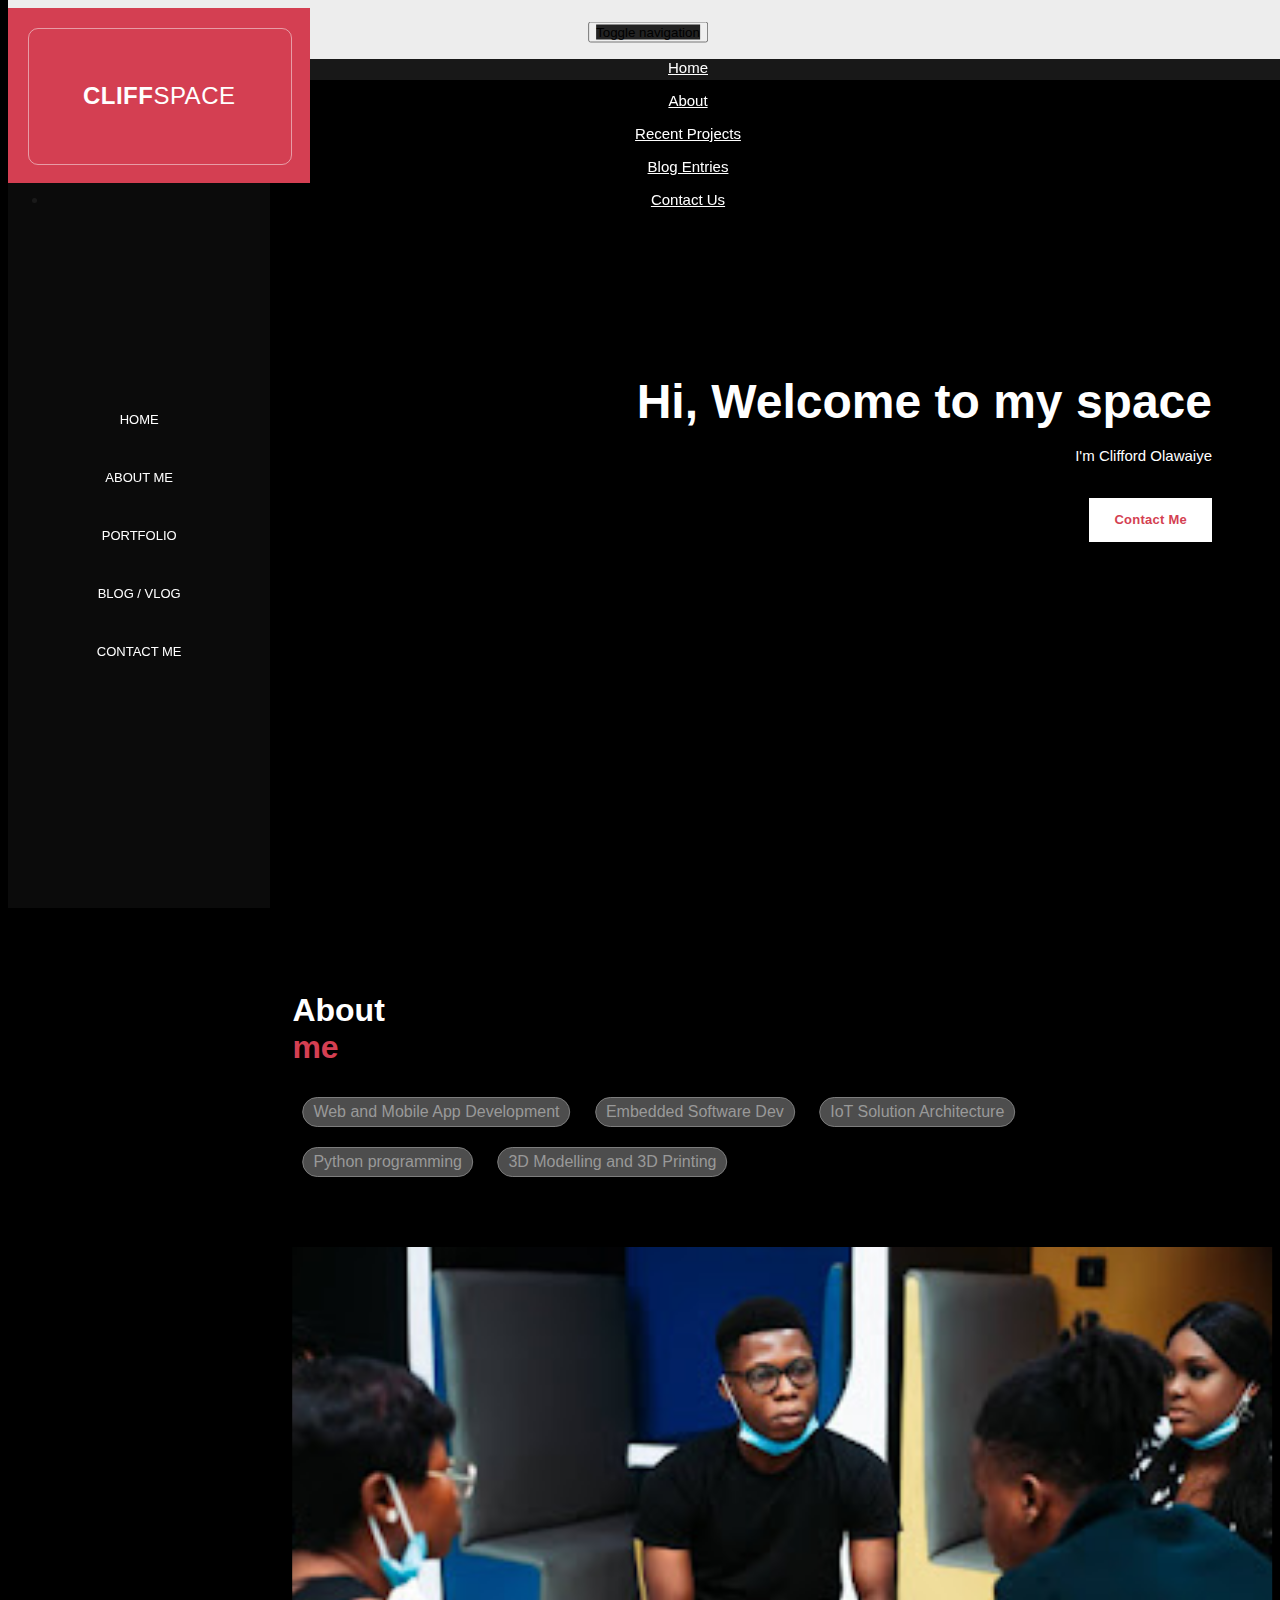
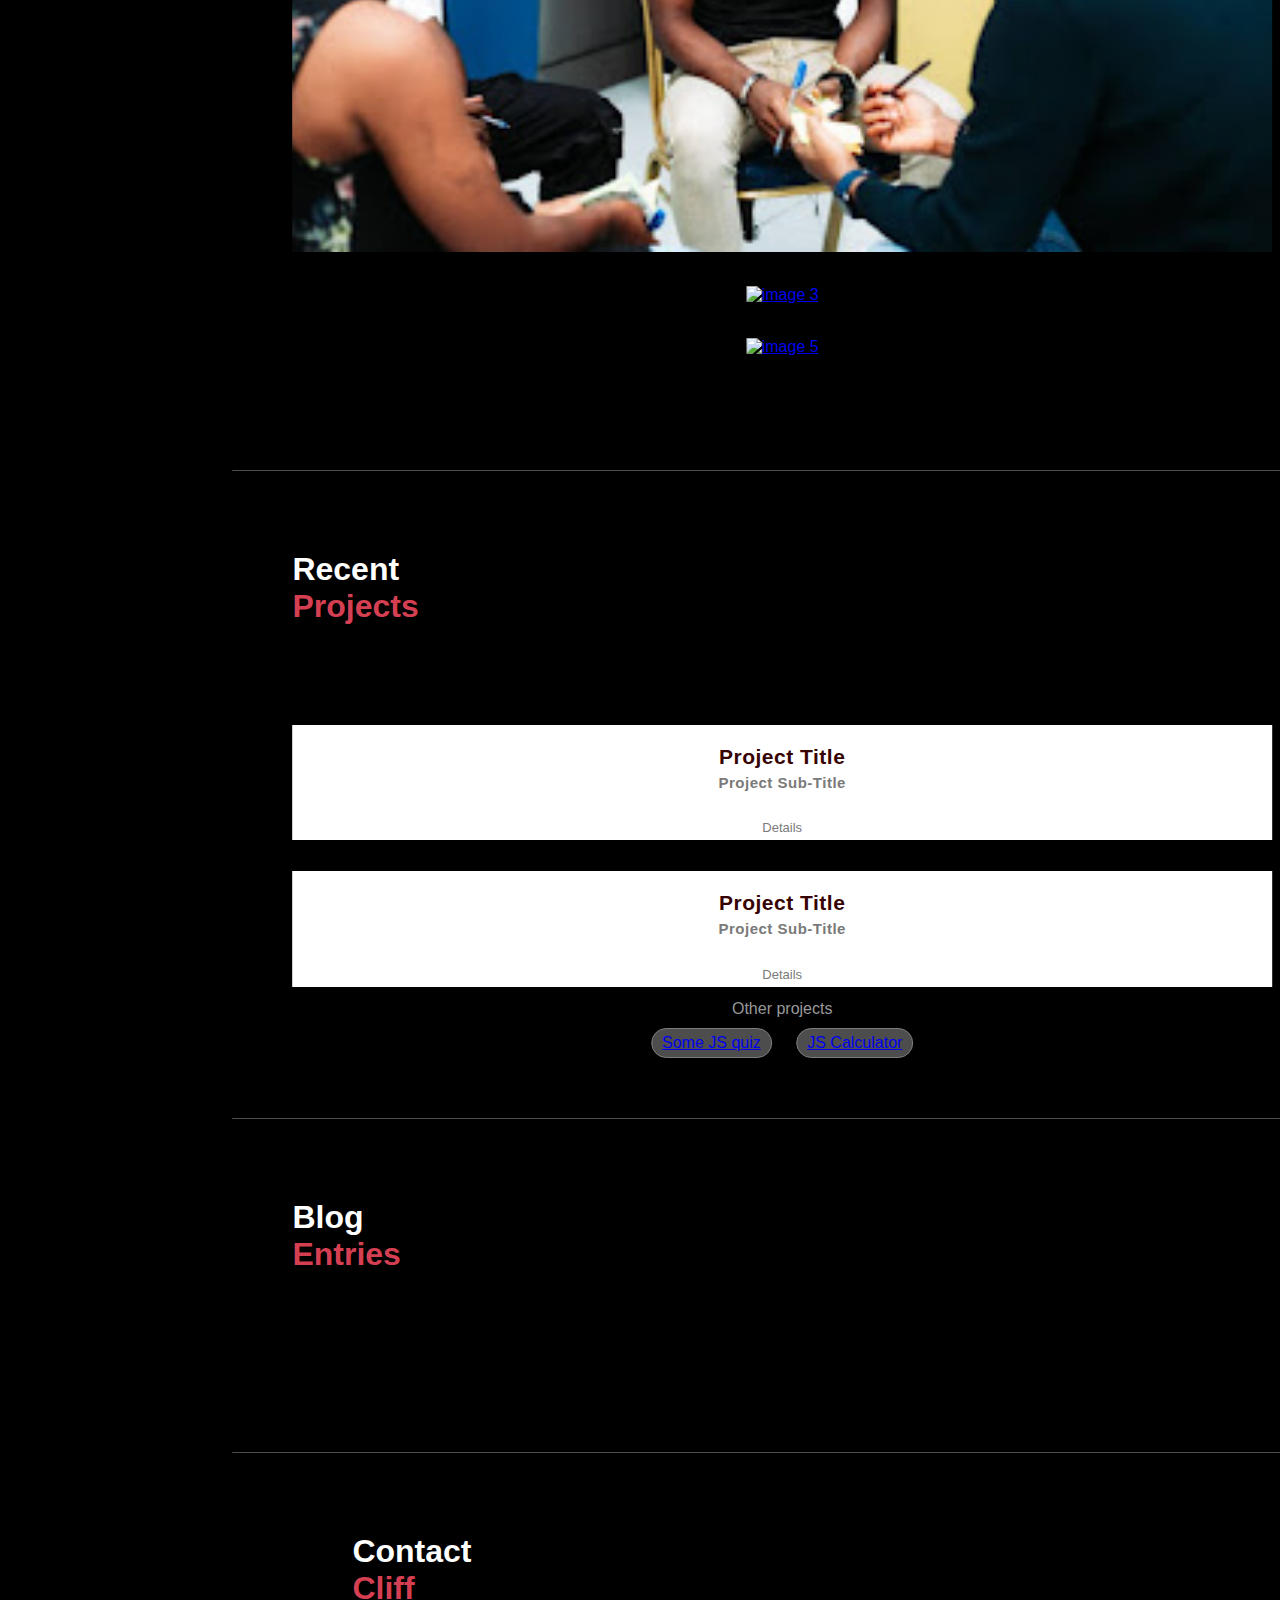
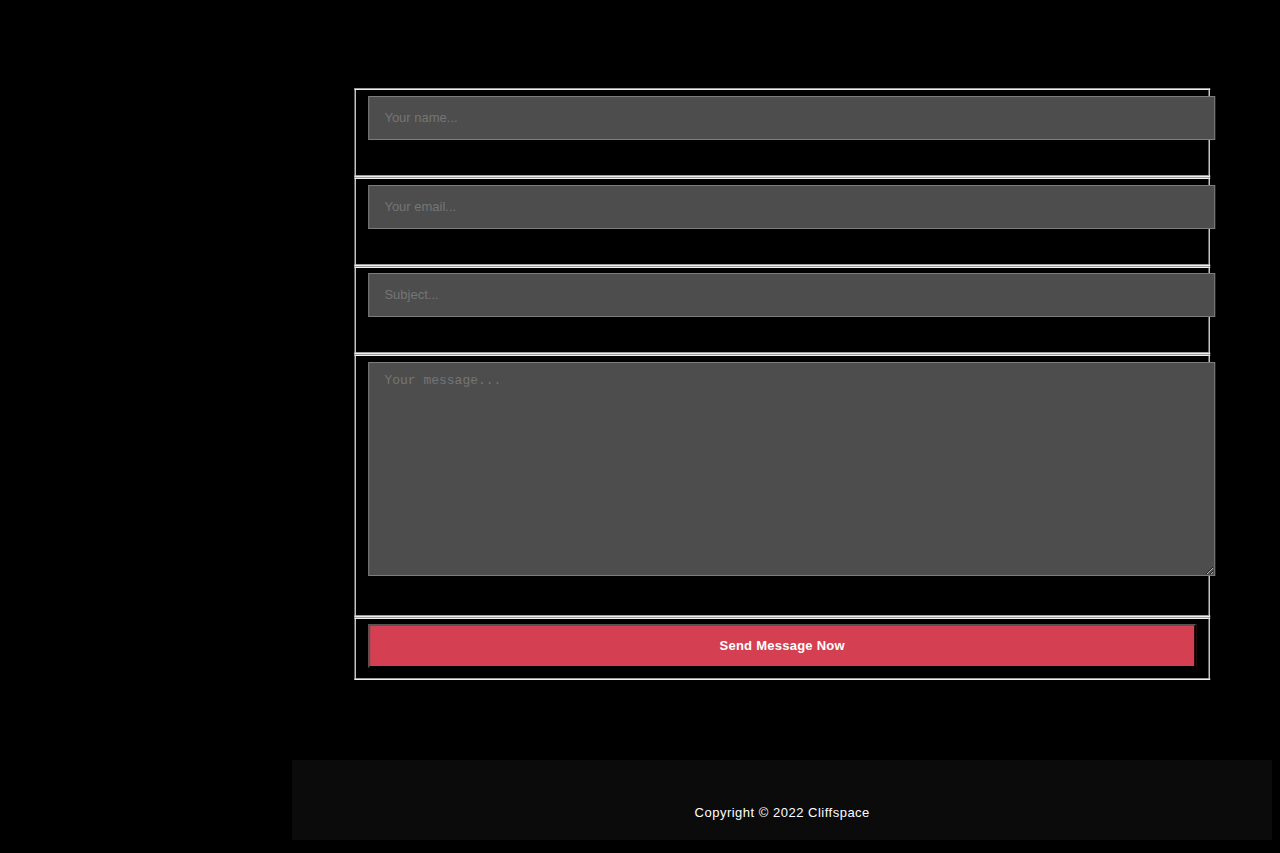
==== commit 2f8f2988: "wip" ====
--- a/index.html
+++ b/index.html
@@ -4,7 +4,7 @@
     <head>
         <meta charset="utf-8">
         <meta http-equiv="X-UA-Compatible" content="IE=edge,chrome=1">
-        <title>Sentra - Free Bootstrap Theme</title>
+        <title>Cliffspace</title>
         
 <!-- 
     Author:  Cliff
@@ -117,9 +117,9 @@
                 </ul> -->
             </nav>
             <ul class="social-icons">
-                <li><a href="#"><i class="fa fa-facebook"></i></a></li>
-                <li><a href="#"><i class="fa fa-twitter"></i></a></li>
-                <li><a href="#"><i class="fa fa-linkedin"></i></a></li>
+                <li><a href="https://www.facebook.com/jcliffie"><i class="fa fa-facebook"></i></a></li>
+                <li><a href="https://twitter.com/CliffordOlaw"><i class="fa fa-twitter"></i></a></li>
+                <li><a href="https://ng.linkedin.com/in/clifford-olawaiye-356a886b"><i class="fa fa-linkedin"></i></a></li>
                 <li><a href="#"><i class="fa fa-rss"></i></a></li>
                 <li><a href="#"><i class="fa fa-behance"></i></a></li>
             </ul>
@@ -128,7 +128,7 @@
         <div class="slider">
             <div class="Modern-Slider content-section" id="top">
                 <!-- Item -->
-                <div class="item item-1">
+                <div class="item item-2">
                     <div class="img-fill">
                     <div class="image"></div>
                     <div class="info">
@@ -136,7 +136,7 @@
                           <h1>Hi, Welcome to my space</h1>
                           <p> I'm Clifford Olawaiye </p>
                           <div class="white-button button">
-                              <a href="#featured">Discover More</a>
+                              <a href="#contact">Contact Me</a>
                           </div>
                         </div>
                         </div>
@@ -144,7 +144,7 @@
                 </div>
                 <!-- // Item -->
                 <!-- Item -->
-                <div class="item item-2">
+                <!-- <div class="item item-2">
                     <div class="img-fill">
                         <div class="image"></div>
                         <div class="info">
@@ -158,10 +158,10 @@
                         </div>
                         </div>
                     </div>
-                </div>
+                </div> -->
                 <!-- // Item -->
                 <!-- Item -->
-                <div class="item item-3">
+                <!-- <div class="item item-3">
                     <div class="img-fill">
                         <div class="image"></div>
                         <div class="info">
@@ -175,7 +175,7 @@
                         </div>
                         </div>
                     </div>
-                </div>
+                </div> -->
                 <!-- // Item -->
             </div>
         </div>
@@ -223,21 +223,21 @@
                                     <a href="img/portfolio_big_1.jpg" data-lightbox="image"><img src="img/portfolio_1.jpg" alt="image 1"></a>
                                 </div>
                             </div>
-                            <div class="item second-item">
+                            <!-- <div class="item second-item">
                                 <div class="col-md-4">
                                     <a href="img/portfolio_big_2.jpg" data-lightbox="image"><img src="img/portfolio_2.jpg" alt="image 2"></a>
                                 </div>
-                            </div>
+                            </div> -->
                             <div class="item">
                                 <div class="col-md-4">
                                     <a href="img/portfolio_big_3.jpg" data-lightbox="image"><img src="img/portfolio_3.jpg" alt="image 3"></a>
                                 </div>
                             </div>
-                            <div class="item">
+                            <!-- <div class="item">
                                 <div class="col-md-4">
                                     <a href="img/portfolio_big_4.jpg" data-lightbox="image"><img src="img/portfolio_4.jpg" alt="image 4"></a>
                                 </div>
-                            </div>
+                            </div> -->
                             <div class="item">
                                 <div class="col-md-8">
                                     <a href="img/portfolio_big_5.jpg" data-lightbox="image"><img src="img/portfolio_5.jpg" alt="image 5"></a>
@@ -261,9 +261,9 @@
                                 </div>
                             </div>
                             <div class="text-content">
-                                <h4>Lorem ipsum dolor</h4>
-                                <span>Proin et sapien</span>
-                                <p>#TODO</p>
+                                <h4> Project Title </h4>
+                                <span>Project Sub-Title</span>
+                                <p>Details</p>
                             </div>
                         </div>
                         <div class="item">
@@ -274,105 +274,24 @@
                                 </div>
                             </div>
                             <div class="text-content">
-                                <h4>Phasellus a lacus ac odio</h4>
-                                <span>Maximus</span>
-                                <p>#2 You are NOT allowed to re-distribute this on any template website. You <strong>can post</strong> a screenshot and a link back to original template page on your blog or site. Thank you.</p>
-                            </div>
-                        </div>
-                        <div class="item">
-                            <div class="image">
-                                <img src="img/featured_3.jpg" alt="">
-                                <div class="featured-button button">
-                                    <a href="#projects">Continue Reading</a>
-                                </div>
-                            </div>
-                            <div class="text-content">
-                                <h4>Proin sit amet fringilla</h4>
-                                <span>Vulputate</span>
-                                <p>#3 Aliquam mollis lacus eget metus efficitur lobortis. Suspendisse libero lacus, accumsan vitae commodo tristique, luctus gravida metus.</p>
-                            </div>
-                        </div>
-                        <div class="item">
-                            <div class="image">
-                                <img src="img/featured_2.jpg" alt="">
-                                <div class="featured-button button">
-                                    <a href="#projects">Continue Reading</a>
-                                </div>
-                            </div>
-                            <div class="text-content">
-                                <h4>In volutpat augue lectus</h4>
-                                <span>Elementum</span>
-                                <p>#4 Aliquam mollis lacus eget metus efficitur lobortis. Suspendisse libero lacus, accumsan vitae commodo tristique, luctus gravida metus.</p>
-                            </div>
-                        </div>
-                        <div class="item">
-                            <div class="image">
-                                <img src="img/featured_1.jpg" alt="">
-                                <div class="featured-button button">
-                                    <a href="#projects">Continue Reading</a>
-                                </div>
-                            </div>
-                            <div class="text-content">
-                                <h4>Cras commodo odio</h4>
-                                <span>Aliquam</span>
-                                <p>#5 Mauris lacinia pretium libero, ut tincidunt lacus molestie ornare. Phasellus a facilisis erat. Praesent eleifend nibh mauris, quis sodales lorem convallis pulvinar.</p>
-                            </div>
-                        </div>
-                        <div class="item">
-                            <div class="image">
-                                <img src="img/featured_3.jpg" alt="">
-                                <div class="featured-button button">
-                                    <a href="#projects">Continue Reading</a>
-                                </div>
-                            </div>
-                            <div class="text-content">
-                                <h4>Sed at massa turpis</h4>
-                                <span>Curabitur</span>
-                                <p>#6 Vestibulum tincidunt ornare ligula vel molestie. Curabitur hendrerit mauris mollis ipsum vulputate rutrum. Phasellus luctus odio eget dui imperdiet.</p>
-                            </div>
-                        </div>
-                        <div class="item">
-                            <div class="image">
-                                <img src="img/featured_2.jpg" alt="">
-                                <div class="featured-button button">
-                                    <a href="#projects">Continue Reading</a>
-                                </div>
-                            </div>
-                            <div class="text-content">
-                                <h4>Aliquam mollis lacus</h4>
-                                <span>Suspendisse</span>
-                                <p>#7 Suspendisse suscipit nulla sed nisl fermentum, auctor suscipit nunc rhoncus. Proin faucibus metus diam, nec hendrerit purus pharetra in.</p>
-                            </div>
-                        </div>
-                        <div class="item">
-                            <div class="image">
-                                <img src="img/featured_1.jpg" alt="">
-                                <div class="featured-button button">
-                                    <a href="#projects">Continue Reading</a>
-                                </div>
-                            </div>
-                            <div class="text-content">
-                                <h4>Mauris lacinia pretium</h4>
-                                <span>Vestibulum</span>
-                                <p>#8 Suspendisse suscipit nulla sed nisl fermentum, auctor suscipit nunc rhoncus. Proin faucibus metus diam, nec hendrerit purus pharetra in.</p>
-                            </div>
-                        </div>
-                        <div class="item">
-                            <div class="image">
-                                <img src="img/featured_3.jpg" alt="">
-                                <div class="featured-button button">
-                                    <a href="#projects">Continue Reading</a>
-                                </div>
-                            </div>
-                            <div class="text-content">
-                                <h4>Proin sit amet fringilla erat</h4>
-                                <span>Convallis</span>
-                                <p>#9 Suspendisse suscipit nulla sed nisl fermentum, auctor suscipit nunc rhoncus. Proin faucibus metus diam, nec hendrerit purus pharetra in.</p>
-                            </div>
-                        </div>
+                                <h4> Project Title </h4>
+                                <span>Project Sub-Title</span>
+                                <p>Details</p>
+                            </div>
+                        </div>
+
                     </div>
                 </div>
-                          
+                <div class="section-content">
+                    <div class="section-content-heading">Other projects </div>
+                    
+                    <div class="section-content-body">  
+                         <a href="https://anonymozz.github.io/some_js_quiz/" class="web-dev-proj"> Some JS quiz </a> 
+                         <a  href="https://anonymozz.github.io/calculator_js_v1/" class="web-dev-proj"> 
+                             JS Calculator </a>
+                    </div>
+                    
+                </div> 
             </section>
             <section id="blog" class="content-section">
                 <div class="section-heading">
@@ -395,7 +314,7 @@
                     <div class="row" id="jsonContent">
                     </div>
 
-                    <div class="tabs-content">
+                    <!-- <div class="tabs-content">
                         <div class="wrapper">
                             <ul class="tabs clearfix" data-tabgroup="first-tab-group">
                               <li><a href="#tab1" class="active">July 2018</a></li>
@@ -590,7 +509,7 @@
                                 </div>
                             </section> 
                         </div>
-                    </div>
+                    </div> -->
                 </div>
             </section>
             <section id="contact" class="content-section">
@@ -607,8 +526,8 @@
                 <div id="contact-content">
                     <div class="section-heading">
                         <h1>Contact<br><em>Cliff</em></h1>
-                        <p>Drop any message you have for me here
-                        <br>I read all messages</p>
+                        <!-- <p>Drop any message you have for me here
+                        <br>I read all messages</p> -->
                         
                     </div>
                     <div class="section-content">
@@ -645,7 +564,7 @@
                 </div>
             </section>
             <section class="footer">
-                <p>Copyright &copy; 2021 Cliffspace 
+                <p>Copyright &copy; 2022 Cliffspace 
                 
                 </p>
             </section>
--- a/css/cliff-style.css
+++ b/css/cliff-style.css
@@ -63,6 +63,19 @@
 
 }
 
+.section-content-body a{
+  display: inline-block;
+  margin: 10px;
+  padding-left: 10px;
+  padding-right: 10px;
+  padding-top: 5px;
+  padding-bottom: 5px;
+
+  border-radius: 20px;
+  background-color: #4d4d4d;
+  border: 1px solid #7d7d7d;
+}
+
 /*#jsonContent .card {
   
 
@@ -70,6 +83,6 @@
 }*/
 
 .tabs-content {
-  display: none;
+  /* display: none; */
   /*visibility: hidden;*/
 }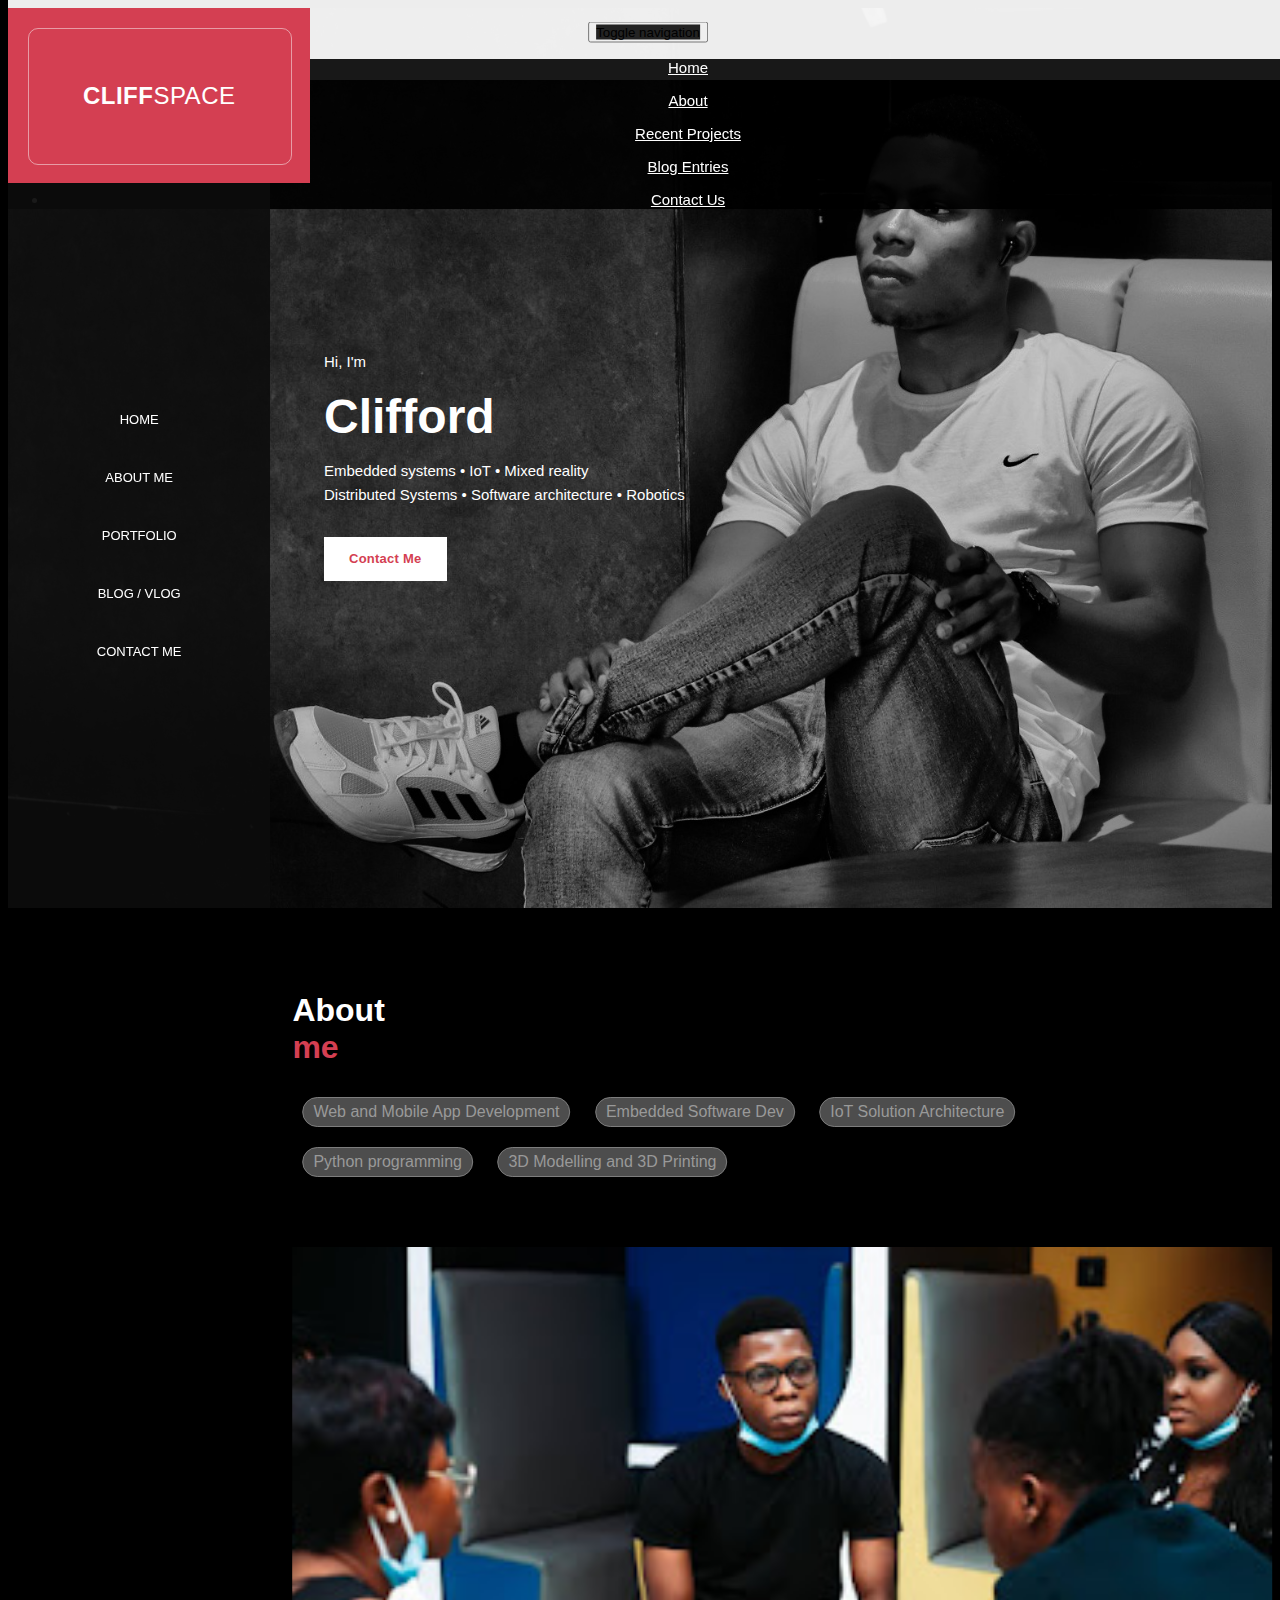
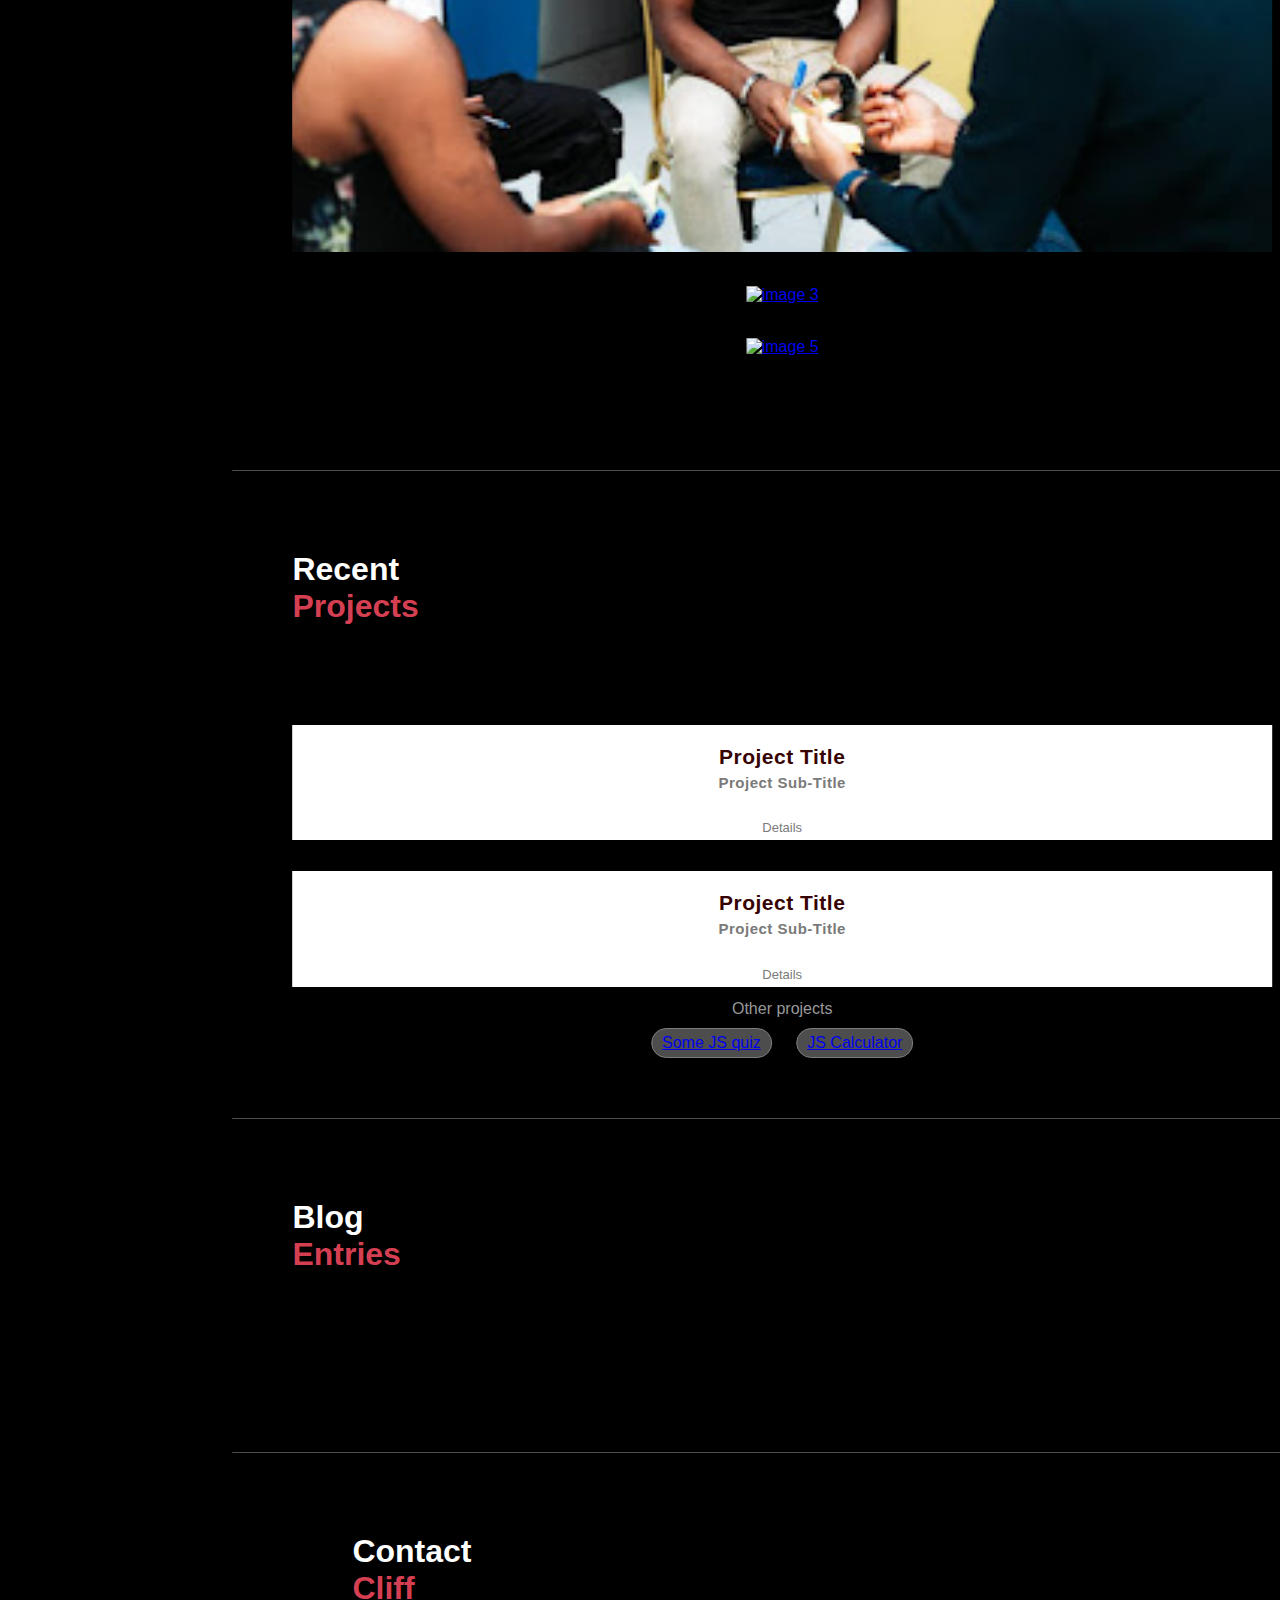
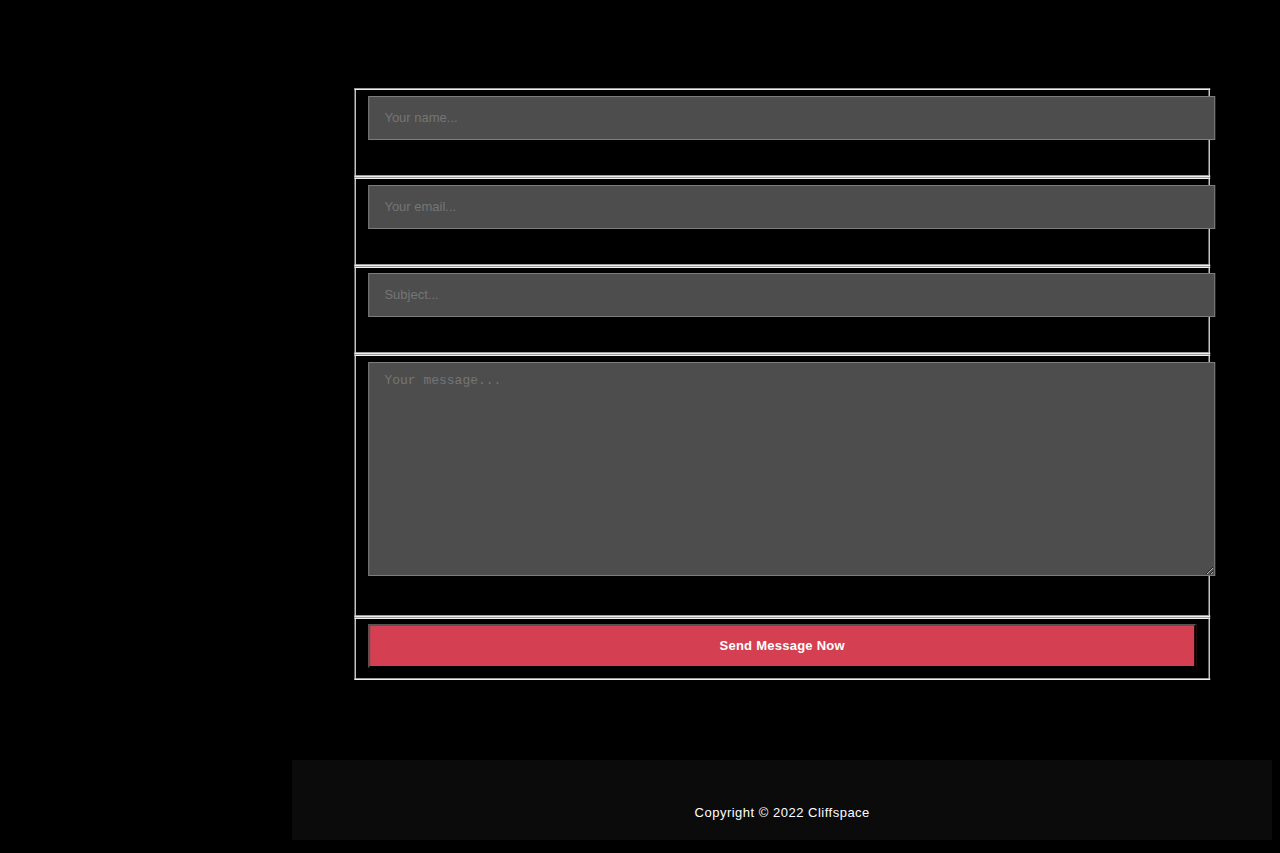
==== commit d6a8b01b: "wip: completed landing page" ====
--- a/index.html
+++ b/index.html
@@ -119,9 +119,9 @@
             <ul class="social-icons">
                 <li><a href="https://www.facebook.com/jcliffie"><i class="fa fa-facebook"></i></a></li>
                 <li><a href="https://twitter.com/CliffordOlaw"><i class="fa fa-twitter"></i></a></li>
-                <li><a href="https://ng.linkedin.com/in/clifford-olawaiye-356a886b"><i class="fa fa-linkedin"></i></a></li>
-                <li><a href="#"><i class="fa fa-rss"></i></a></li>
-                <li><a href="#"><i class="fa fa-behance"></i></a></li>
+                <li><a href="https://ng.linkedin.com/in/cliffordolawaiye"><i class="fa fa-linkedin"></i></a></li>
+                <li><a href="https://github.com/AnOnYmOzZ"><i class="fa fa-github"></i></a></li>
+                <!-- <li><a href="#"><i class="fa fa-behance"></i></a></li> -->
             </ul>
         </div>
 
@@ -133,8 +133,11 @@
                     <div class="image"></div>
                     <div class="info">
                         <div>
-                          <h1>Hi, Welcome to my space</h1>
-                          <p> I'm Clifford Olawaiye </p>
+                            <p> Hi, I'm </p>
+                          <h1> Clifford </h1>
+                          <p> Embedded systems • IoT • Mixed reality <br>
+                          Distributed Systems • Software architecture • Robotics </p>
+
                           <div class="white-button button">
                               <a href="#contact">Contact Me</a>
                           </div>
--- a/css/templatemo-style.css
+++ b/css/templatemo-style.css
@@ -237,7 +237,7 @@
   top: 50%;
   left: 50%;
   position: absolute;
-  transform: translate(-50%, -50%);*/
+  transform: translate(-50%, -50%);
 }
 
 .sidebar-navigation .logo em {
@@ -285,7 +285,7 @@
   text-transform: uppercase;
   font-style: normal;
   text-decoration: none!important;
-  color: #fff;
+  /* color: #fff; */
   display: inline-block;
   width: 150px;
   padding: 15px 10px;
@@ -295,16 +295,27 @@
   outline:none;
 }
 
-.sidebar-navigation nav a:focus {
-  color: #fff;
-}
-.sidebar-navigation nav a:hover, nav .active-section {
-  color: #fff;
+/* .sidebar-navigation nav a:focus {
+  color: #fff;
+} 
+.sidebar-navigation nav a:hover, nav .active-section  {
   background-color: rgba(0,0,0,0.8);
-}
+} */
+
+.sidebar-navigation nav a:hover em{
+  color: #D43F52;
+}
+
+.sidebar-navigation nav .active-section em{
+  /* background-color: rgba(0,0,0,0.8); */
+  color: #D43F52;
+}
+
 .sidebar-navigation nav a:hover span, nav .active-section span{
   /*background-color: #ddd;*/
-  background-color: rgba(0,0,0,0.8);
+  /* background-color: rgba(0,0,0,0.8); */
+  color: #606060;
+  
 }
 
 .sidebar-navigation nav em {
@@ -366,11 +377,12 @@
 }
 
 .Modern-Slider .info {
-  text-align: right;
+  text-align: left;
   position: absolute;
   z-index: 10;
   top: 50%;
-  right: 60px;
+  /* right: 60px; */
+  left: 25%;
   -webkit-transform: translateY(-50%);
   -moz-transform: translateY(-50%);
   -ms-transform: translateY(-50%);
@@ -623,7 +635,7 @@
   transition: all 0.5s;
   position: absolute;
   margin-left: -50%;
-  position: ;
+  /* position: ; */
   z-index: 9;
   bottom: -44px;
   opacity: 0;
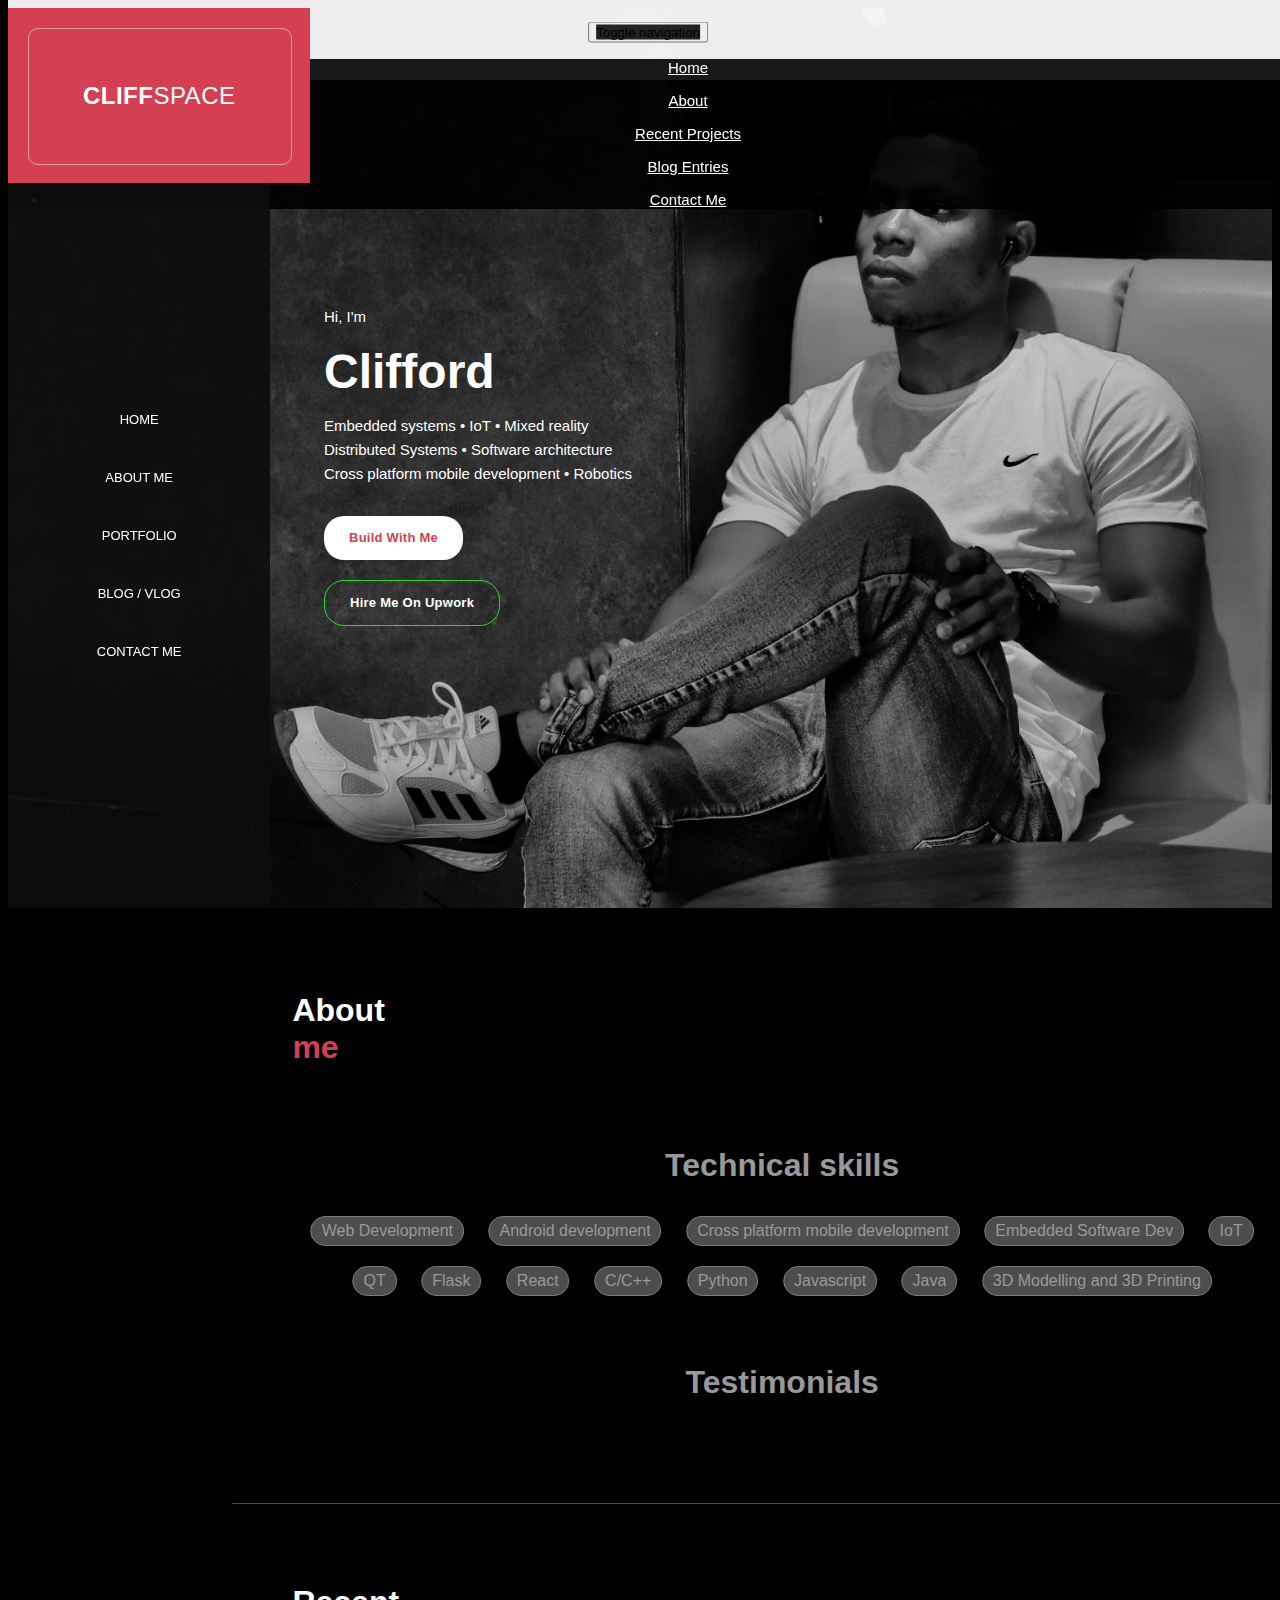
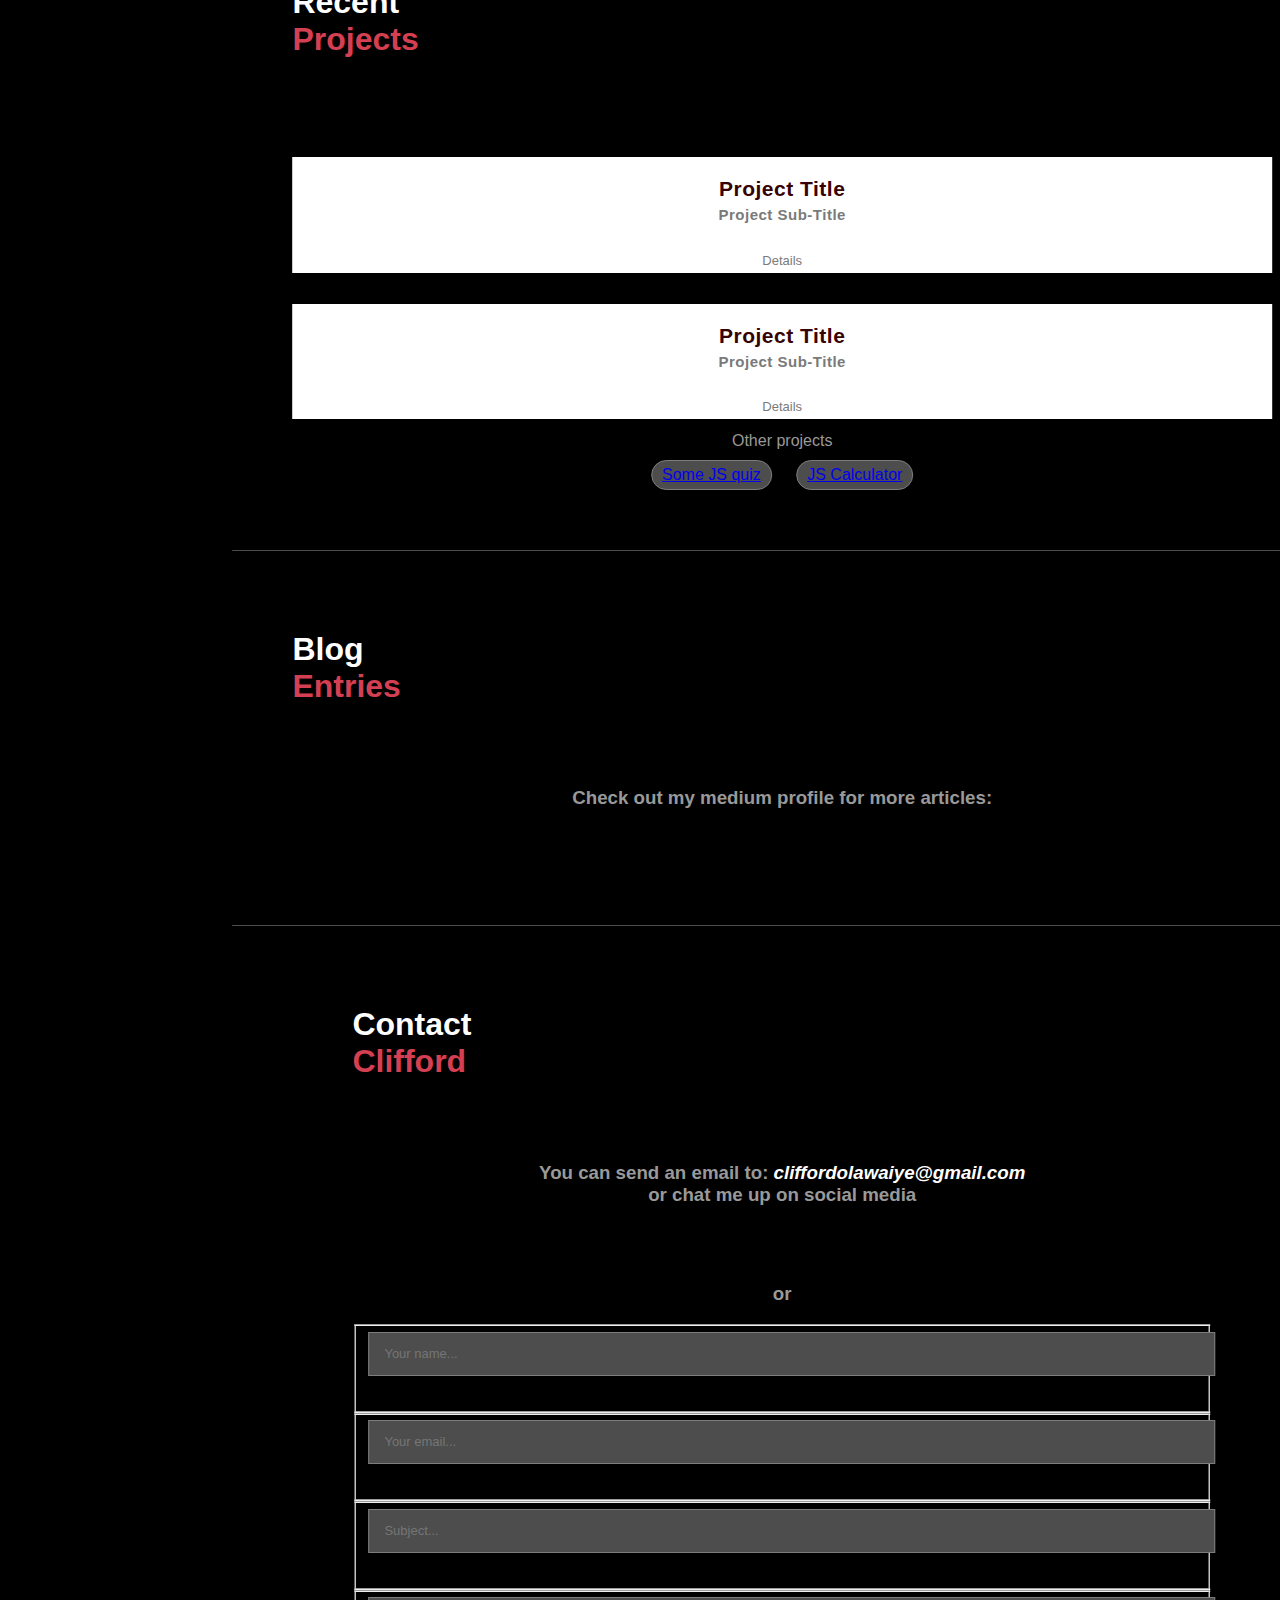
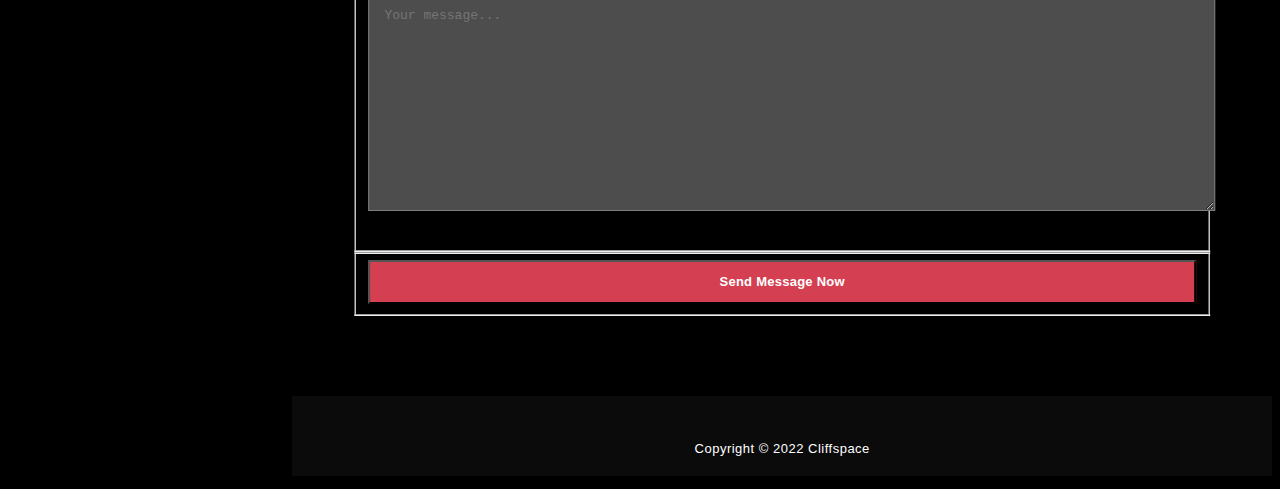
==== commit fc4cbaf1: "wip: overall ui update, what's left: adding projects and update technical skills and testimonials" ====
--- a/index.html
+++ b/index.html
@@ -42,12 +42,12 @@
             <div id="main-nav" class="collapse navbar-collapse">
 
                 <nav>
-                    <ul class="nav navbar-nav">
+                    <ul class="nav navbar-nav" data-toggle="collapse" data-target="#main-nav">
                         <li><a href="#top">Home</a></li>
                         <li><a href="#featured">About</a></li>
                         <li><a href="#projects">Recent Projects</a></li>
                         <li><a href="#blog">Blog Entries</a></li>
-                        <li><a href="#contact">Contact Us</a></li>
+                        <li><a href="#contact">Contact me</a></li>
                     </ul>
                 </nav>
             </div>
@@ -111,7 +111,7 @@
                         <a href="#contact">
                             <span class="rect"></span>
                             <span class="circle"></span>
-                            Contact Us
+                            Contact me
                         </a>
                     </li>
                 </ul> -->
@@ -121,7 +121,7 @@
                 <li><a href="https://twitter.com/CliffordOlaw"><i class="fa fa-twitter"></i></a></li>
                 <li><a href="https://ng.linkedin.com/in/cliffordolawaiye"><i class="fa fa-linkedin"></i></a></li>
                 <li><a href="https://github.com/AnOnYmOzZ"><i class="fa fa-github"></i></a></li>
-                <!-- <li><a href="#"><i class="fa fa-behance"></i></a></li> -->
+                <li><a href="https://cliffolaw.medium.com"><i class="fa fa-medium"></i></a></li>
             </ul>
         </div>
 
@@ -136,11 +136,19 @@
                             <p> Hi, I'm </p>
                           <h1> Clifford </h1>
                           <p> Embedded systems • IoT • Mixed reality <br>
-                          Distributed Systems • Software architecture • Robotics </p>
-
+                          Distributed Systems • Software architecture <br> 
+                          Cross platform mobile development • Robotics </p>
+
+                          <!-- <div class="white-button button">
+                              <a href="#contact">Contact Me</a>
+                          </div> -->
                           <div class="white-button button">
-                              <a href="#contact">Contact Me</a>
-                          </div>
+                            <a href="#contact">Build with Me</a>
+                        </div>
+                        <div class="green-button button">
+                            <a href="https://www.upwork.com/fl/~01a327ca7f6149f243">Hire me on upwork</a>
+                        </div>
+                        
                         </div>
                         </div>
                     </div>
@@ -194,10 +202,12 @@
                             <p >Lorem ipsum dolor sit amet, consectetuer adipiscing elit, sed diam nonummy nibh euismod tincidunt ut laoreet. Dolore magna aliquam erat volutpat.</p> -->
 
                             <!-- <div class="col-md-6 col-xs-7 wow fadeInRight animated"id="ProgressContainer" data-wow-delay="0.9s" style="visibility: visible; animation-delay: 0.9s; animation-name: fadeInRight;"> -->
-
-                        </div>
-                        
-                    </div>
+                        </div>
+                    </div>
+                </div>
+                
+                <div class="section-content">
+                    <h1> Technical skills </h1>
                     <div id="skills"> 
                         <!-- <h4>SKILLS </h4>  -->
                         <!-- <span class="text-top">Web and Mobile App Development <small>70%</small> </span> -->
@@ -208,17 +218,18 @@
                         <!-- <span>IoT Solution Architecture </span> -->
                         <!-- <span>Python programming </span>  -->
                         <!-- <span>3D Modelling and 3D Printing </span> <br>  -->
-                        <div>Web and Mobile App Development <!--<small>70%</small>--> </div>
-                        <div>Embedded Software Dev  </div>
-                        <div>IoT Solution Architecture </div>
-                        <div>Python programming </div> 
-                        <div>3D Modelling and 3D Printing </div> <br> 
+                        <!-- <div>Web and Mobile App Development <small>70%</small> </div> -->
+                        <div class="strong">Web Development</div> <div class="light">Android development</div>
+                        <div class="strong">Cross platform mobile development </div>
                         
-                    </div>
+                        <div class="strong">Embedded Software Dev </div> <div class="strong">IoT</div> 
+                        <div class="strong">QT</div> <div>Flask</div> <div>React</div> <!-- Framework -->
+                        <div class="strong">C/C++</div> <div class="strong">Python</div> <div class="strong">Javascript</div>  <div >Java</div> <!-- language -->
+                        <div class="strong">3D Modelling and 3D Printing </div> 
+                        <br> 
+                    </div>
+                    <h1> <br>Testimonials </h1>
                     
-                </div>
-                
-                <div class="section-content">
                     <div class="masonry">
                         <div class="row">
                             <div class="item">
@@ -302,18 +313,10 @@
                     <p></p>
                 </div>
 
-<!-- https://medium.datadriveninvestor.com/embed-medium-as-a-blog-on-your-site-54a1b49cbe16 -->
-<!--                 <div class="container mt-5 pt-5" id="medium">
-                    <div class="jumbotron text-center">
-                        <div id="logo"></div>
-                        <h1 class="display-4 mb-3">@username's Posts</h1>
-                        <a class="btn btn-outline-primary btn-lg" href="https://medium.com/@username" target="_blank" role="button">View all posts</a>
-                    </div>
-                    <div class="row" id="jsonContent">
-                    </div>
-                </div> -->
-
-                <div class="section-content">
+                <h3> Check out my medium profile for more articles: 
+                    <a href="https://cliffolaw.medium.com"><i class="fa fa-medium"></i></a>
+                </h3>
+                <div class="section-content" id="medium_blog">
                     <div class="row" id="jsonContent">
                     </div>
 
@@ -528,12 +531,26 @@
                 </div>-->
                 <div id="contact-content">
                     <div class="section-heading">
-                        <h1>Contact<br><em>Cliff</em></h1>
+                        <h1>Contact<br><em>Clifford</em></h1>
                         <!-- <p>Drop any message you have for me here
                         <br>I read all messages</p> -->
+                    </div>
+                    <div class="section-content">
+                        <h3 id="email">You can send an email to: 
+                            <em>cliffordolawaiye@gmail.com</em>
+                            <br> or chat me up on social media
+                        </h3>
+                        <ul class="social-icons">
+                            <!-- I'm not active on facebook -->
+                            <!-- <li><a href="https://www.facebook.com/jcliffie"><i class="fa fa-facebook"></i></a></li> -->
+                            <li><a href="https://twitter.com/CliffordOlaw"><i class="fa fa-twitter"></i></a></li>
+                            <li><a href="https://ng.linkedin.com/in/cliffordolawaiye"><i class="fa fa-linkedin"></i></a></li>
+                            <li><a href="https://github.com/AnOnYmOzZ"><i class="fa fa-github"></i></a></li>
+                            <li><a href="https://cliffolaw.medium.com"><i class="fa fa-medium"></i></a></li>
+                        </ul>
+
+                    <h3><br> or</h3>
                         
-                    </div>
-                    <div class="section-content">
                         <form id="contact" action="#" method="post">
                             <div class="row">
                                 <div class="col-md-4">
--- a/css/templatemo-style.css
+++ b/css/templatemo-style.css
@@ -81,6 +81,7 @@
   color: #D43F52;
   text-transform: capitalize;
   background-color: #fff;
+  border-radius: 20px;
   display: inline-block;
   height: 44px;
   line-height: 44px;
@@ -93,6 +94,33 @@
 .white-button a:hover {
   background-color: #D43F52;
   color: #fff;
+}
+
+.green-button a {
+  font-size: 13px;
+  font-weight: 600;
+  color: #ffffff;
+  text-transform: capitalize;
+  background-color: rgba(255, 255, 255, 0);
+  border: solid 1px #2bd82e;
+  border-radius: 20px;
+  margin-top: 20px;
+  display: inline-block;
+  height: 44px;
+  line-height: 44px;
+  padding: 0px 25px;
+  letter-spacing: 0.25px;
+  text-decoration: none;
+  transition: all 0.3s;
+}
+
+.green-button a:hover {
+  background-color: #2bd82e;
+  color: #fff;
+}
+
+.green-button a:focus {
+  outline: none;
 }
 
 .accent-button a {
@@ -327,7 +355,9 @@
   color: #fff;
 }
 
-.sidebar-navigation .social-icons {
+.sidebar-navigation .social-icons
+/* , .social-icons  */
+{
   position: absolute;
   width: 100%;  
   bottom: 10px;
@@ -336,7 +366,9 @@
   text-align: center;
 }
 
-.sidebar-navigation .social-icons li {
+.sidebar-navigation .social-icons li,
+.social-icons li 
+{
   display: inline-block;
   margin-right: 15px;
   margin-top: 0px;
@@ -346,13 +378,15 @@
   margin-right: 0px;
 }
 
-.sidebar-navigation .social-icons li a {
+.sidebar-navigation .social-icons li a, 
+.social-icons li a {
   font-size: 18px;
   color: #fff;
   transition: all 0.5s;
 }
 
-.sidebar-navigation .social-icons li a:hover {
+.sidebar-navigation .social-icons li a:hover, 
+.social-icons li a:hover{
   color: #D43F52;
 }
 
@@ -518,6 +552,7 @@
 #featured .masonry {
   position: relative;
   width: 100%;
+  display: none;
 }
 
 #featured .masonry .item img {
--- a/css/cliff-style.css
+++ b/css/cliff-style.css
@@ -33,17 +33,25 @@
   margin: 10px;
 }
 
-
-
 #jsonContent img {
   float: left;
   margin-right: 30px;
   max-width: 100%;
   overflow: hidden;
-  width: 30rem;
+  width: 20rem;
+}
 
+#medium_blog #jsonContent p{
+  /* text-align: left;
+  right: 0px; */
+}
 
+#medium_blog #jsonContent .card-body{
+  text-align: left;
+  /* right: 0px; */
+  /* min-width: 300px; */
 }
+
 
 #featured #skills{
   
@@ -76,13 +84,12 @@
   border: 1px solid #7d7d7d;
 }
 
-/*#jsonContent .card {
-  
-
-
-}*/
 
 .tabs-content {
   /* display: none; */
   /*visibility: hidden;*/
+}
+
+#email em{
+  color: white;
 }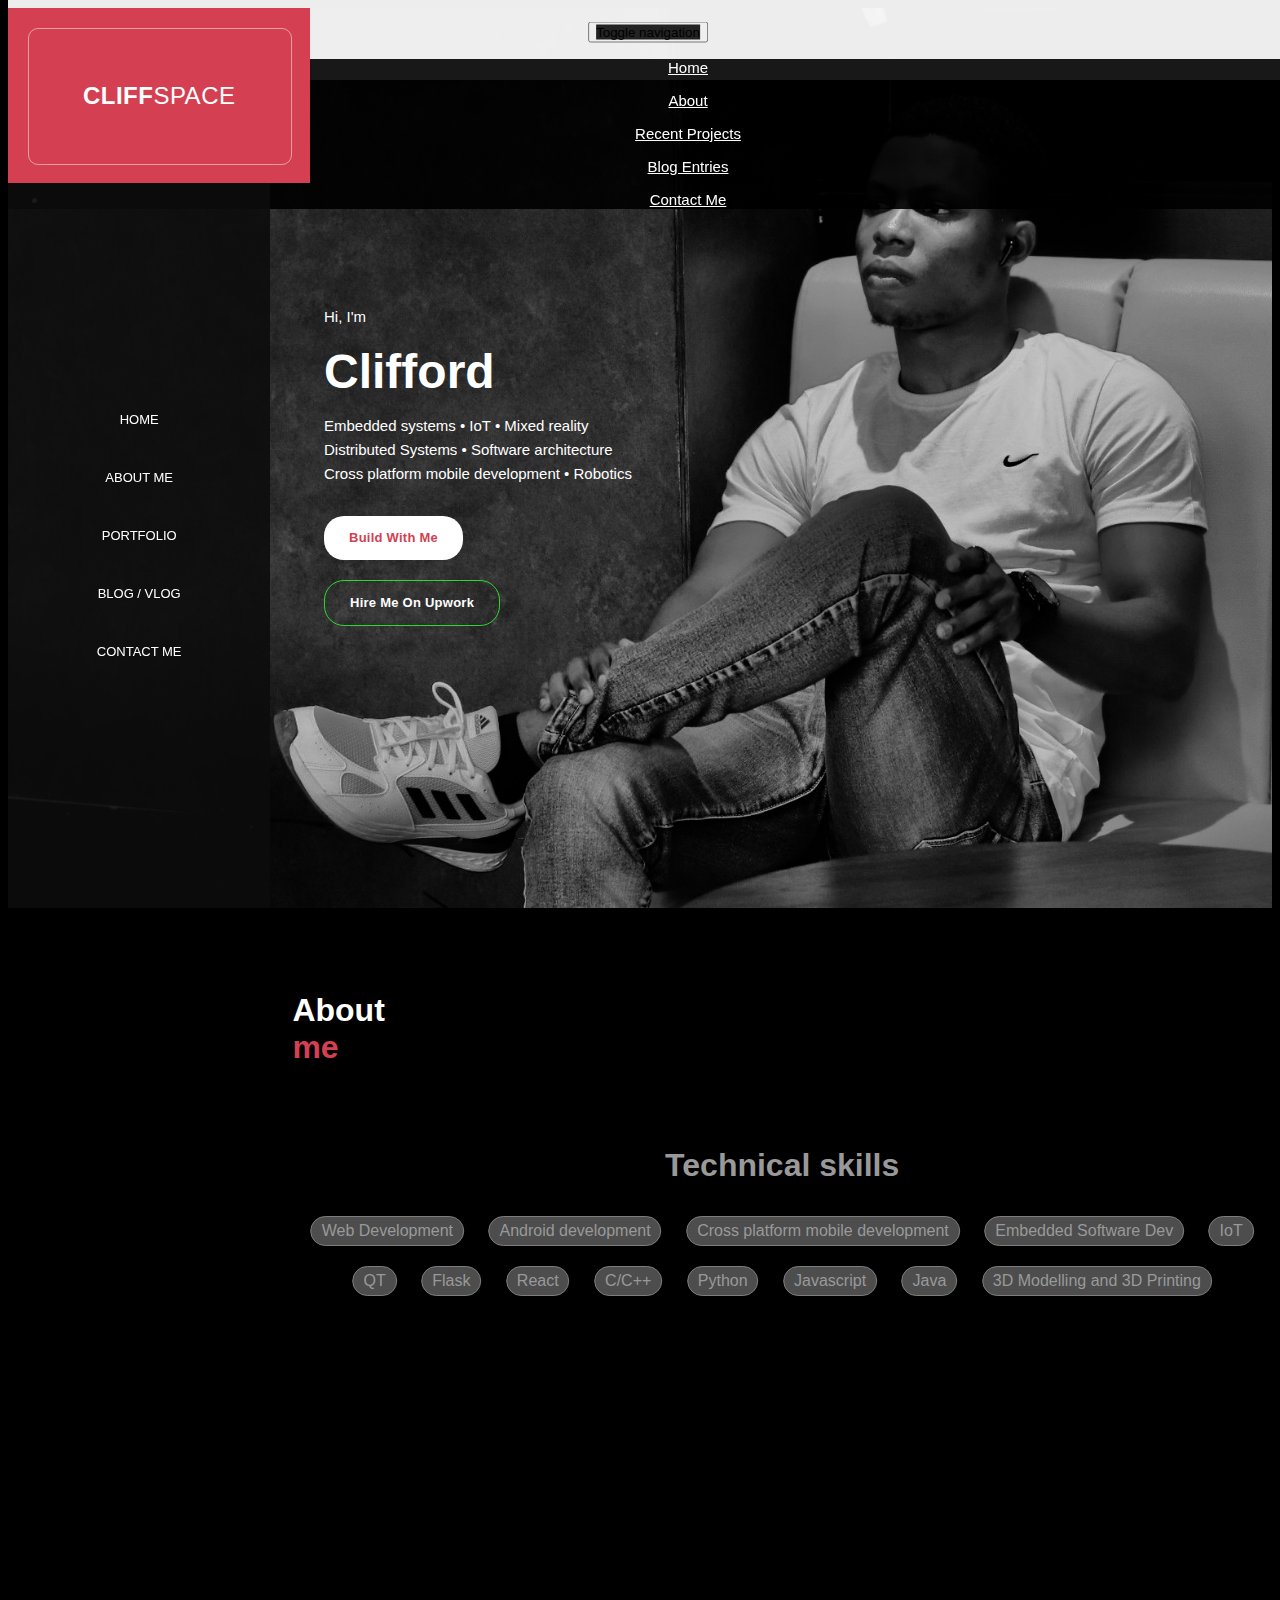
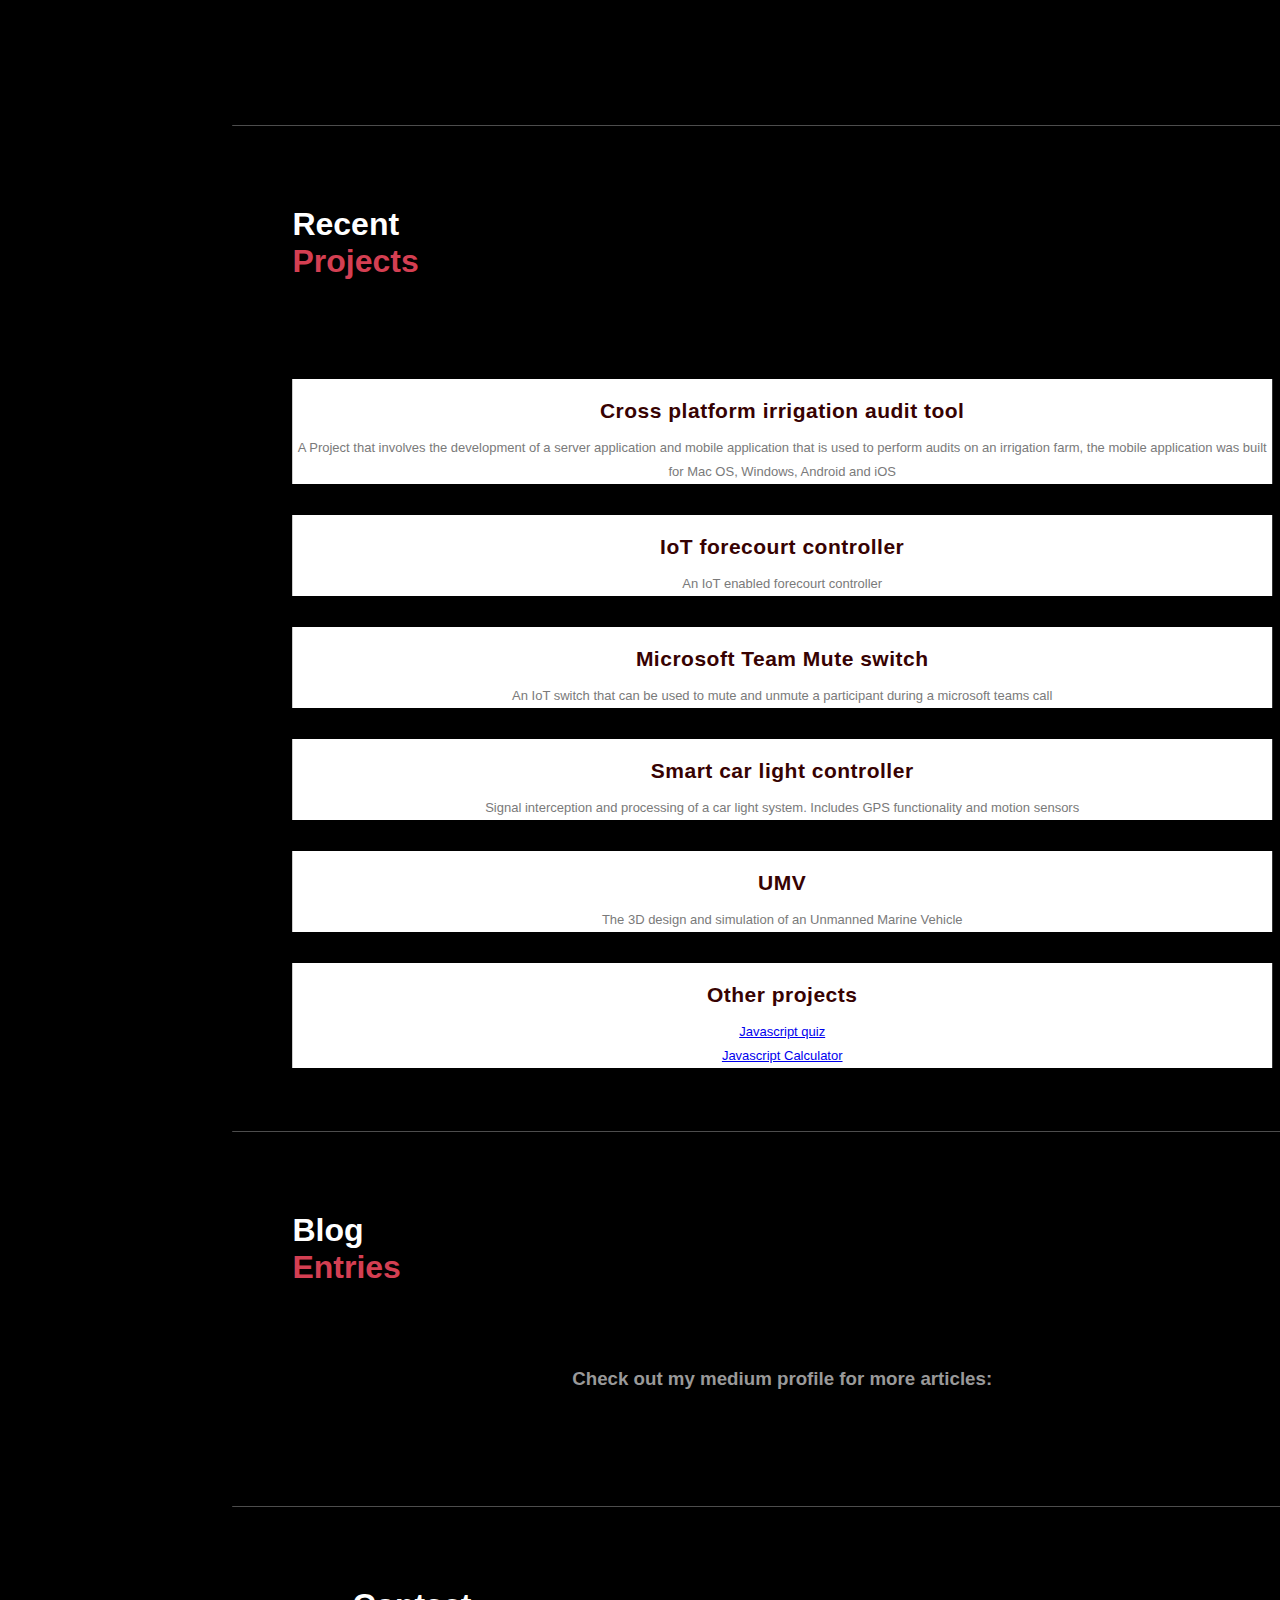
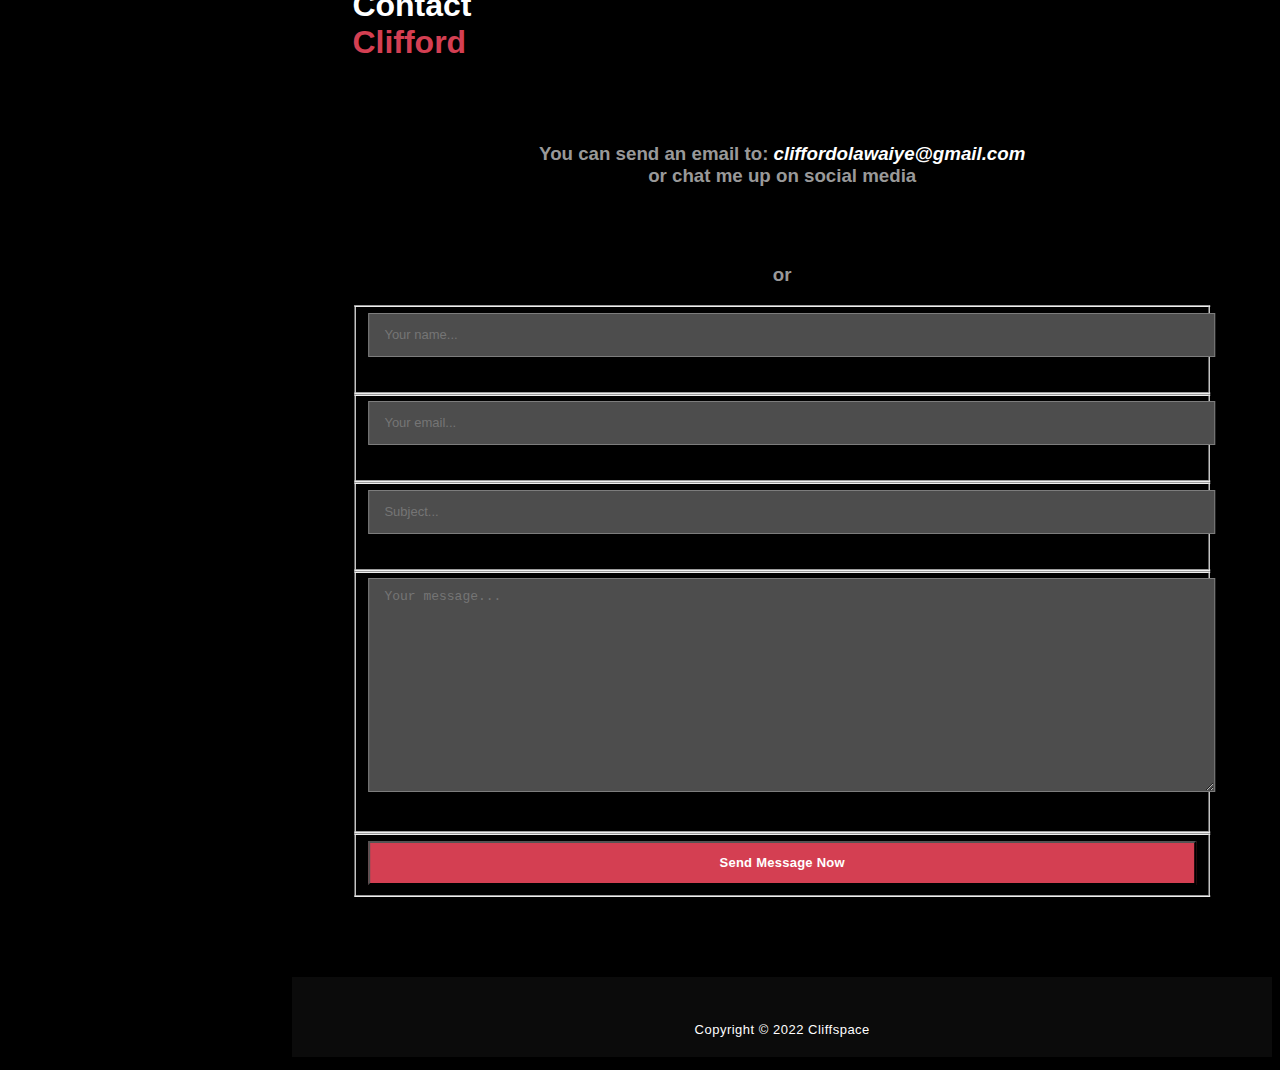
==== commit c173fac8: "updated upwork profile link" ====
--- a/index.html
+++ b/index.html
@@ -146,7 +146,7 @@
                             <a href="#contact">Build with Me</a>
                         </div>
                         <div class="green-button button">
-                            <a href="https://www.upwork.com/fl/~01a327ca7f6149f243">Hire me on upwork</a>
+                            <a href="https://www.upwork.com/freelancers/cliffordolawaiye">Hire me on upwork</a>
                         </div>
                         
                         </div>
@@ -228,35 +228,49 @@
                         <div class="strong">3D Modelling and 3D Printing </div> 
                         <br> 
                     </div>
-                    <h1> <br>Testimonials </h1>
+                    <h1> 
+                        <br>
+                        <!-- Testimonials  -->
+                        <br>
+                        <br>
+                        <br>
+                        <br>
+                        <br> <br> <br>
+                    </h1>
                     
                     <div class="masonry">
                         <div class="row">
-                            <div class="item">
+                            
+                            <!-- <div class="item">
                                 <div class="col-md-8">
                                     <a href="img/portfolio_big_1.jpg" data-lightbox="image"><img src="img/portfolio_1.jpg" alt="image 1"></a>
                                 </div>
-                            </div>
+                            </div> -->
+
                             <!-- <div class="item second-item">
                                 <div class="col-md-4">
                                     <a href="img/portfolio_big_2.jpg" data-lightbox="image"><img src="img/portfolio_2.jpg" alt="image 2"></a>
                                 </div>
                             </div> -->
-                            <div class="item">
+                            
+                            <!-- <div class="item">
                                 <div class="col-md-4">
                                     <a href="img/portfolio_big_3.jpg" data-lightbox="image"><img src="img/portfolio_3.jpg" alt="image 3"></a>
                                 </div>
-                            </div>
+                            </div> -->
+
                             <!-- <div class="item">
                                 <div class="col-md-4">
                                     <a href="img/portfolio_big_4.jpg" data-lightbox="image"><img src="img/portfolio_4.jpg" alt="image 4"></a>
                                 </div>
                             </div> -->
-                            <div class="item">
+
+                            <!-- <div class="item">
                                 <div class="col-md-8">
                                     <a href="img/portfolio_big_5.jpg" data-lightbox="image"><img src="img/portfolio_5.jpg" alt="image 5"></a>
                                 </div>
-                            </div>
+                            </div> -->
+
                         </div>
                     </div>
                 </div>  
@@ -266,46 +280,91 @@
                     <h1>Recent<br><em>Projects</em></h1>
                 </div>
                 <div class="section-content">
-                    <div class="owl-carousel owl-theme">
+                    <div class="owl-carousel owl-theme cliff-portfolio">
+                        <div class="item">
+                            <div class="image"> <img src="img/featured_4.jpg" alt=""> </div>
+                            <div class="text-content">
+                                <h4> Cross platform irrigation audit tool </h4>
+                                <p> A Project that involves the development of a server application 
+                                    and mobile application that is used to perform audits on an 
+                                    irrigation farm, the mobile application was built for 
+                                    Mac OS, Windows, Android and iOS  </p>
+                            </div>
+                        </div>
+
+                        <div class="item">
+                            <div class="image"> <img src="img/featured_4.jpg" alt=""> </div>
+                            <div class="text-content">
+                                <h4> IoT forecourt controller </h4>
+                                <p> An IoT enabled forecourt controller </p>
+                            </div>
+                        </div>
+
+
+                        <div class="item">
+                            <div class="image"> <img src="img/featured_3.jpg" alt=""> </div>
+                            <div class="text-content">
+                                <h4> Microsoft Team Mute switch </h4>
+                                <p> An IoT switch that can be used to mute and unmute
+                                    a participant during a microsoft teams call
+                                </p>
+                            </div>
+                        </div>
+
+                        <div class="item">
+                            <div class="image"> <img src="img/featured_2.jpg" alt=""> </div>
+                            <div class="text-content">
+                                <h4> Smart car light controller </h4>
+                                <p> Signal interception and processing of a car light system. 
+                                    Includes GPS functionality and motion sensors
+                                </p>
+                            </div>
+                        </div>
+
+                        <!-- Here's the defacto, with all the features including a "continue reading" button -->
                         <div class="item">
                             <div class="image">
                                 <img src="img/featured_1.jpg" alt="">
-                                <div class="featured-button button">
+                                <!-- <div class="featured-button button">
                                     <a href="#projects">Continue Reading</a>
-                                </div>
+                                </div> -->
                             </div>
                             <div class="text-content">
-                                <h4> Project Title </h4>
-                                <span>Project Sub-Title</span>
-                                <p>Details</p>
+                                <h4> UMV </h4>
+                                <!-- <span>Unmanned marine vehicle</span> -->
+                                <p> The 3D design and simulation of an Unmanned Marine Vehicle </p>
                             </div>
                         </div>
+
                         <div class="item">
-                            <div class="image">
-                                <img src="img/featured_2.jpg" alt="">
-                                <div class="featured-button button">
-                                    <a href="#projects">Continue Reading</a>
-                                </div>
+                            <div class="image"> <img src="img/featured_0.jpg" alt=""> </div>
+                            <div class="text-content">
+                                <h4> Other projects </h4>
+                                <p> 
+                                    <a href="https://anonymozz.github.io/some_js_quiz/" class="web-dev-proj"> 
+                                        Javascript quiz 
+                                    </a> 
+                                    <br>
+                                    <a  href="https://anonymozz.github.io/calculator_js_v1/" class="web-dev-proj"> 
+                                        Javascript Calculator 
+                                    </a>
+                                    <!-- An IoT switch that mutes and unmute a participant 
+                                    during a microsoft teams call -->
+                                </p>
                             </div>
-                            <div class="text-content">
-                                <h4> Project Title </h4>
-                                <span>Project Sub-Title</span>
-                                <p>Details</p>
-                            </div>
-                        </div>
+                        </div>
+
 
                     </div>
                 </div>
-                <div class="section-content">
+                <!-- <div class="section-content">
                     <div class="section-content-heading">Other projects </div>
                     
                     <div class="section-content-body">  
-                         <a href="https://anonymozz.github.io/some_js_quiz/" class="web-dev-proj"> Some JS quiz </a> 
-                         <a  href="https://anonymozz.github.io/calculator_js_v1/" class="web-dev-proj"> 
-                             JS Calculator </a>
+                         
                     </div>
                     
-                </div> 
+                </div>  -->
             </section>
             <section id="blog" class="content-section">
                 <div class="section-heading">
